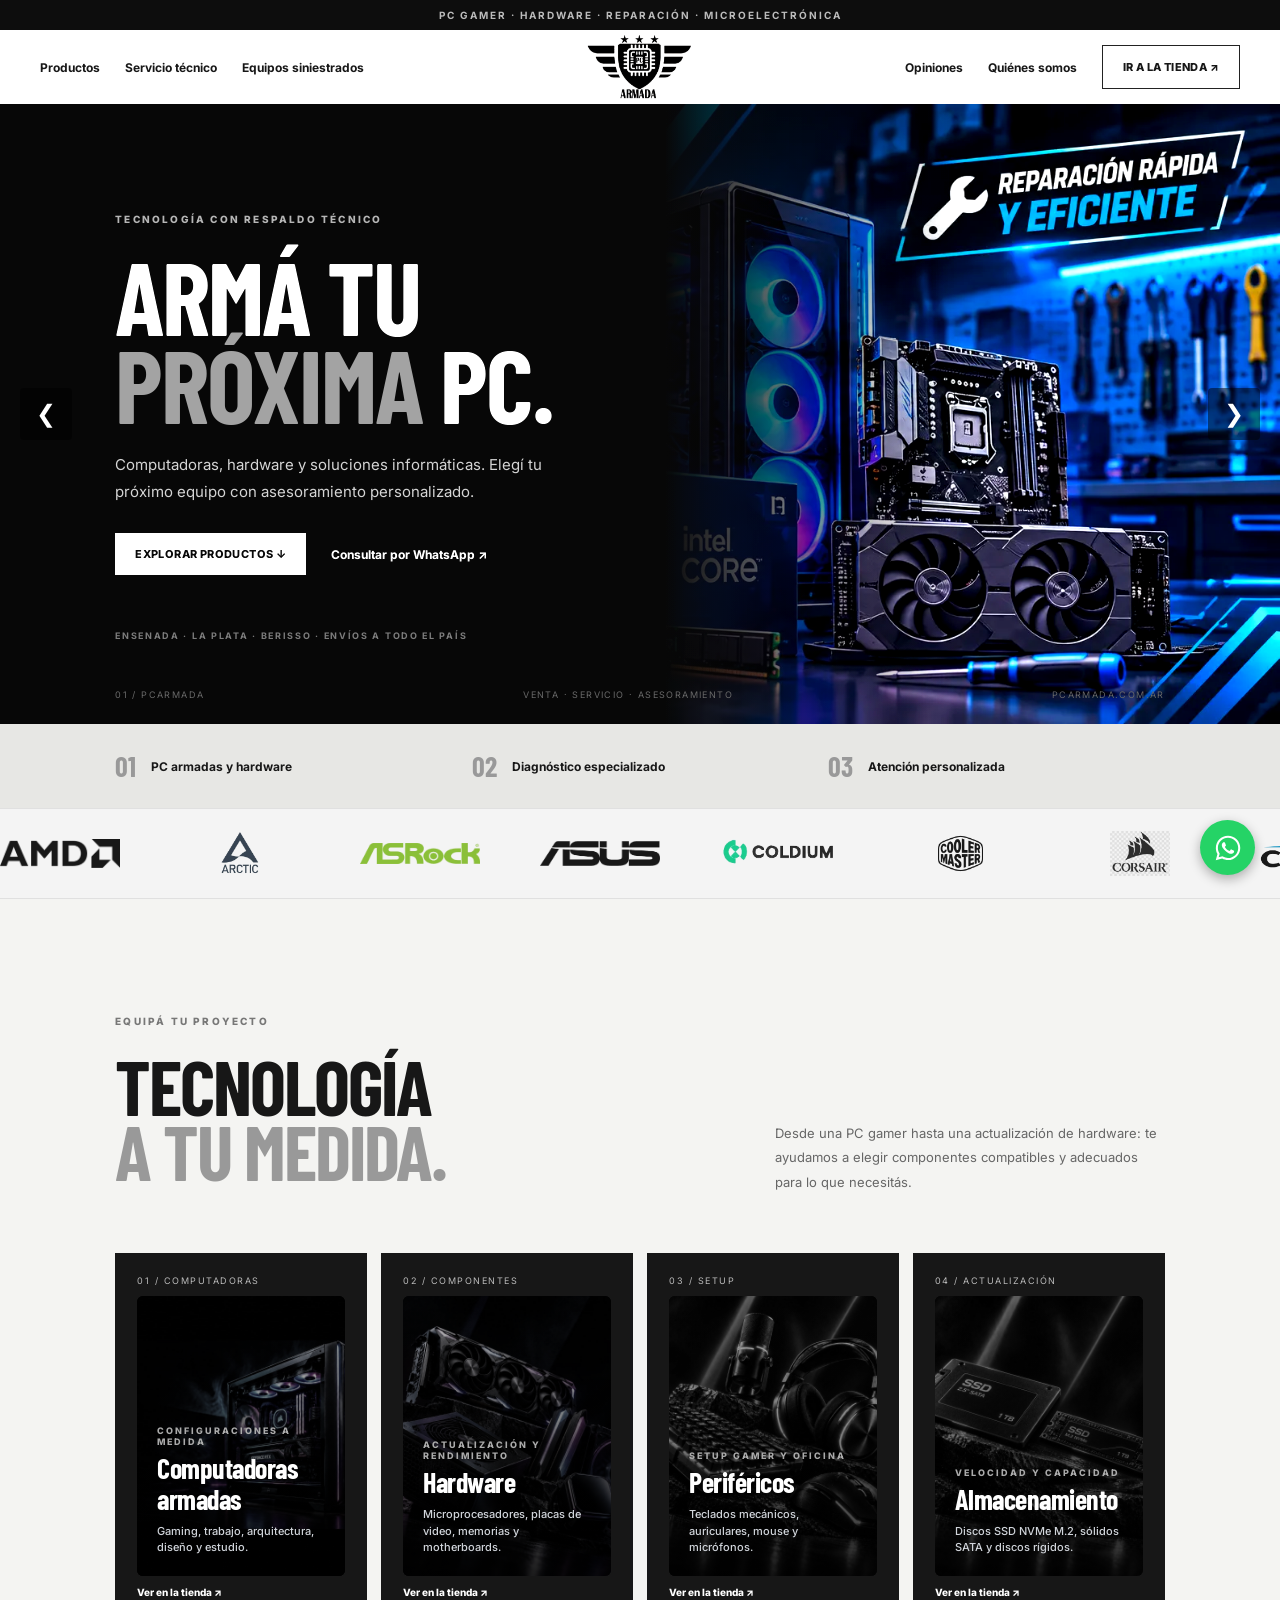
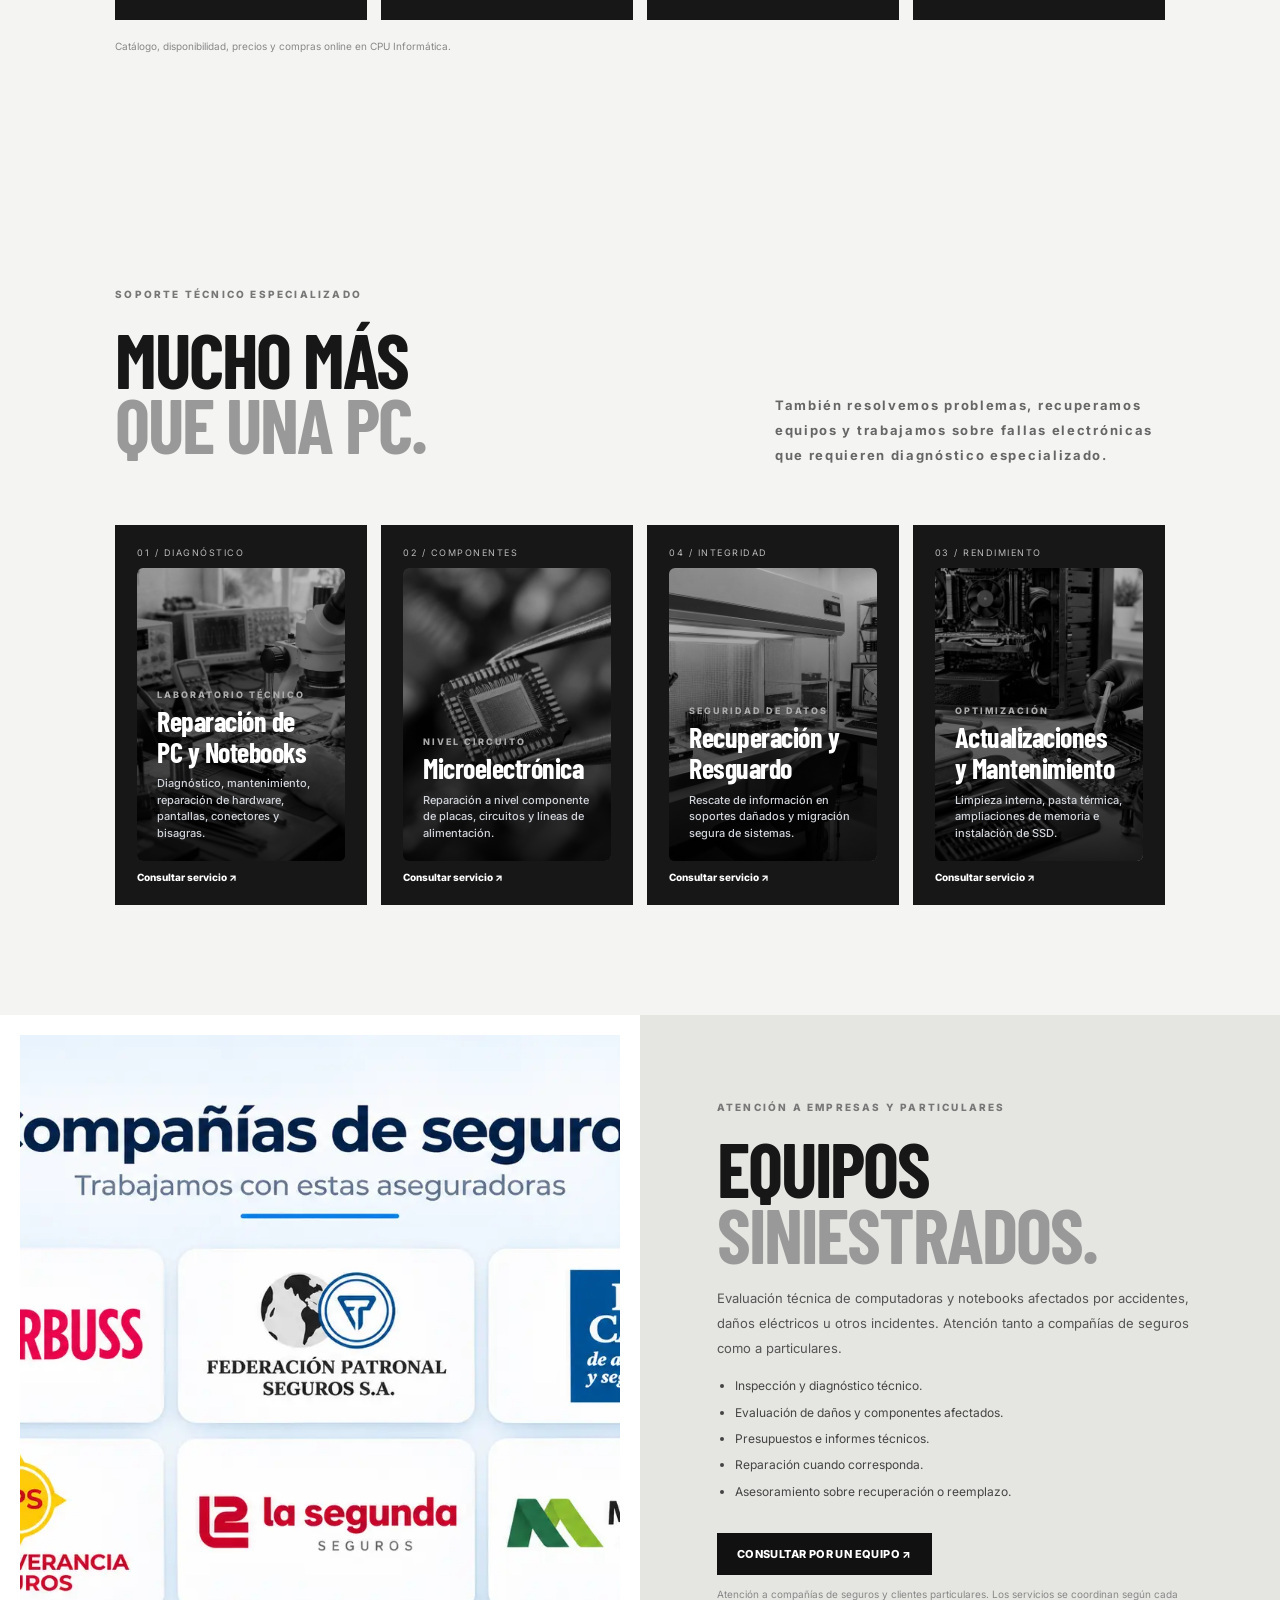
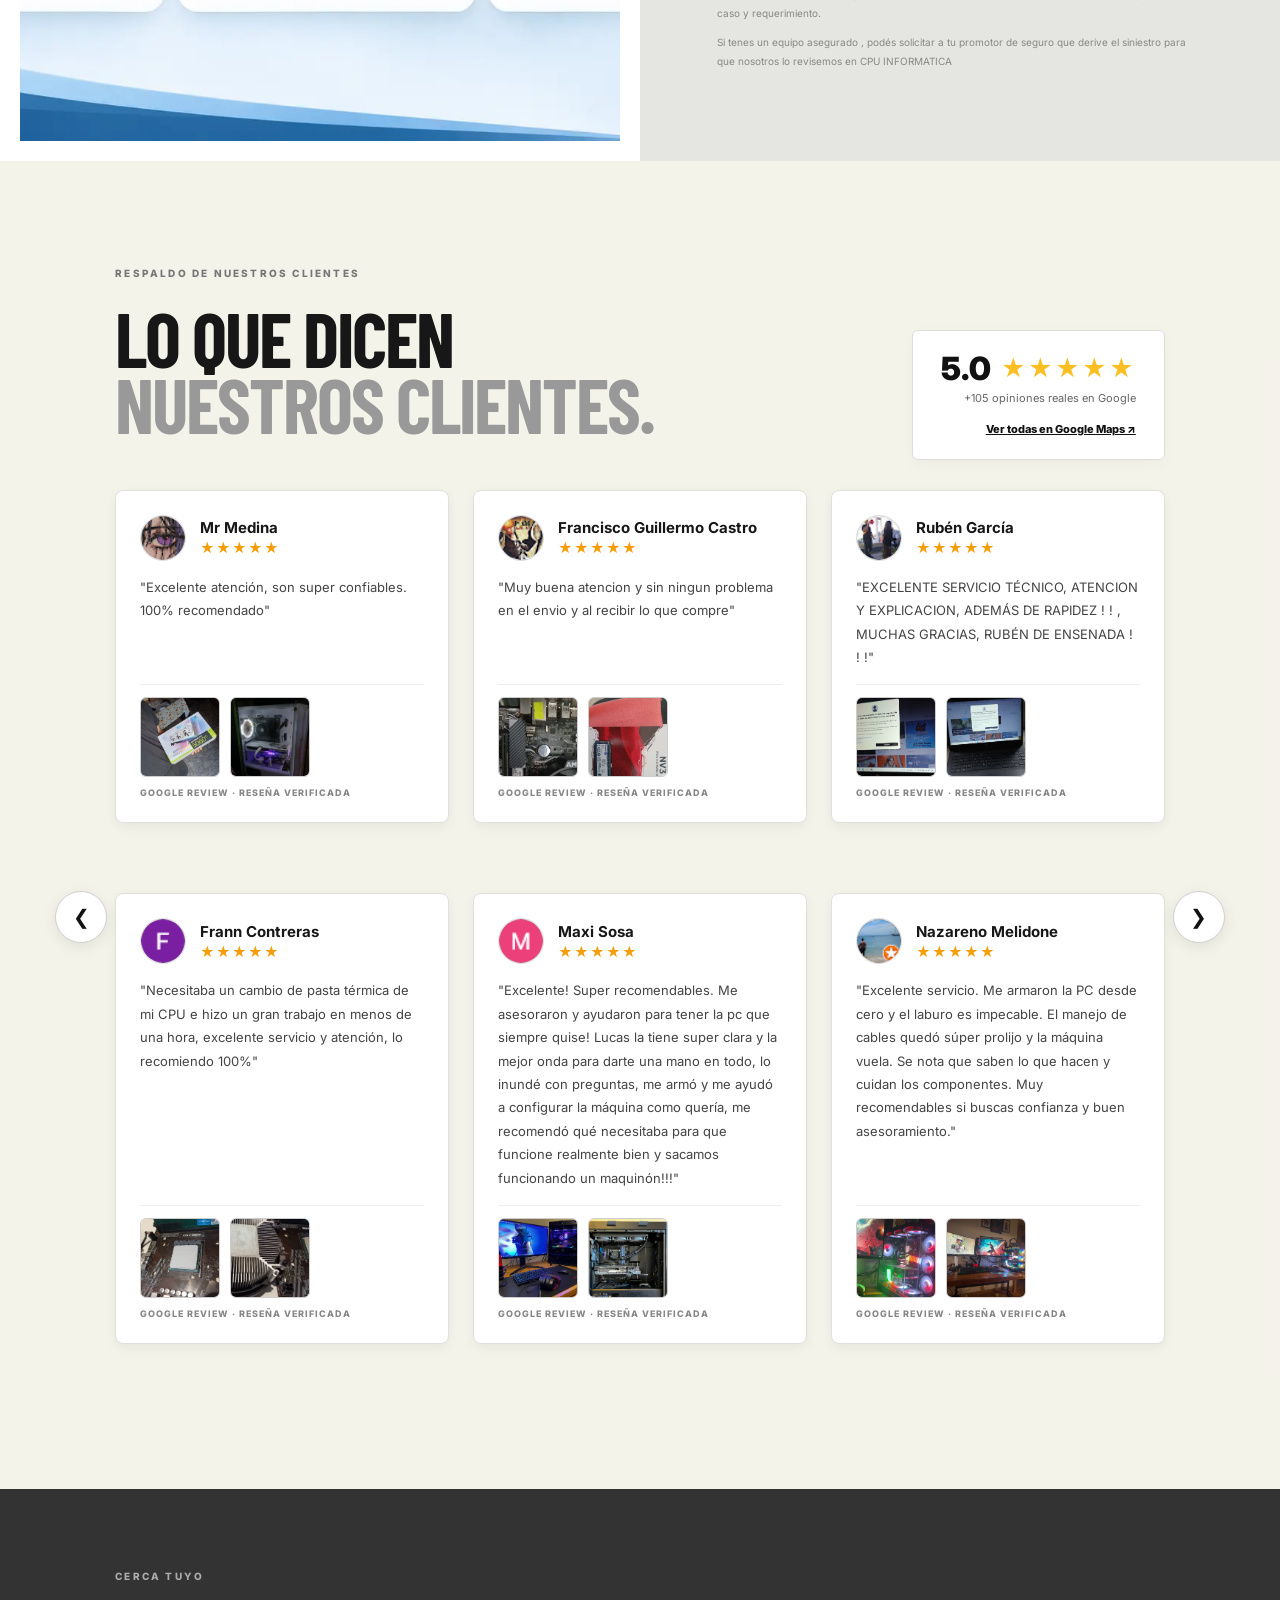
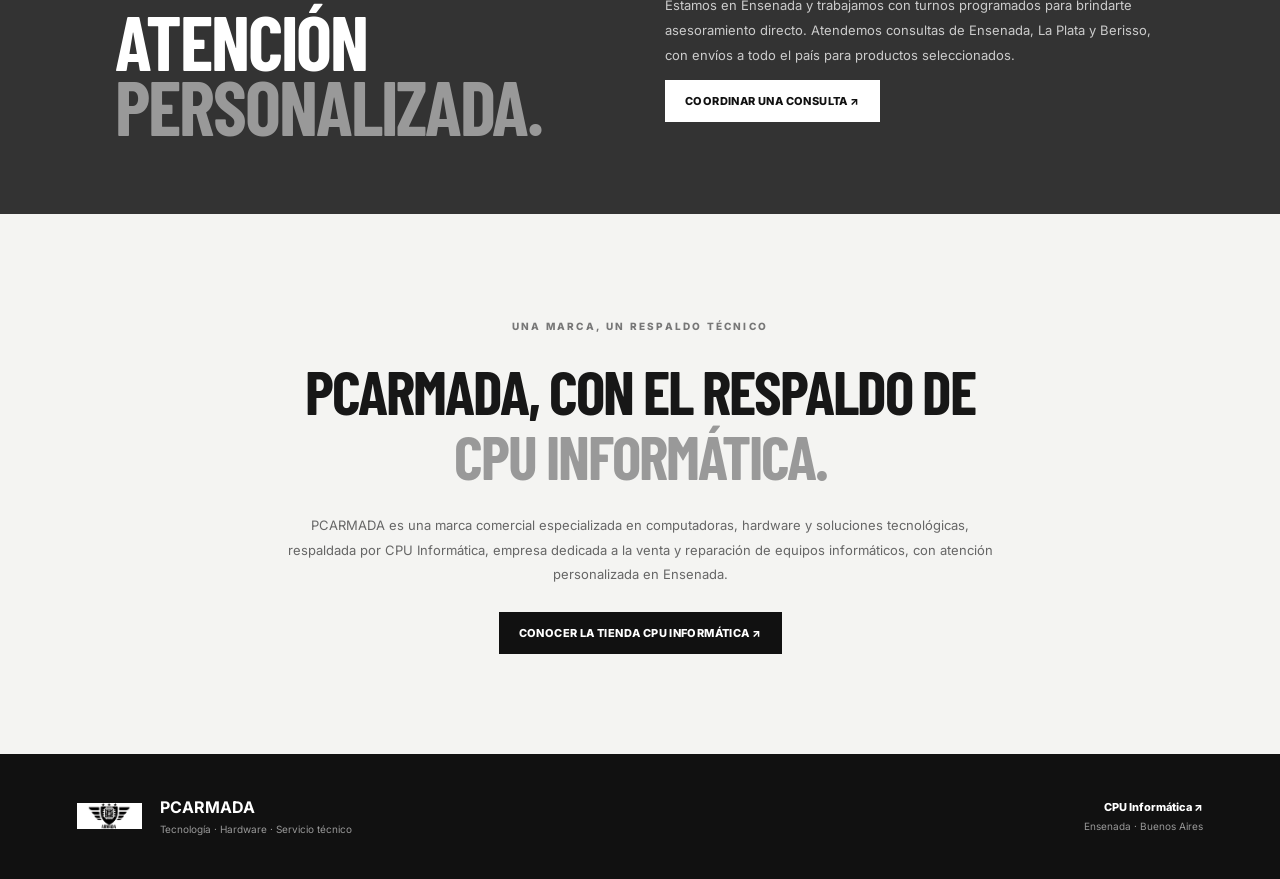
==== index.html @ 0fe3185e "Add files via upload" ====
<!doctype html>
<html lang="es-AR">
<head>
  <meta charset="utf-8">
  <meta name="viewport" content="width=device-width,initial-scale=1">
  <meta name="description" content="PCARMADA: PC gamer, computadoras armadas, hardware, reparación de PC y notebooks, microelectrónica y servicio técnico para equipos siniestrados. Atención personalizada en Ensenada, La Plata y Berisso.">
  <meta name="theme-color" content="#101010">
  <link rel="icon" type="image/png" href="assets/favicon.png">
  <title>PCARMADA | PC Gamer, Hardware y Servicio Técnico</title>
  <link rel="preconnect" href="https://fonts.googleapis.com">
  <link rel="preconnect" href="https://fonts.gstatic.com" crossorigin>
  <link href="https://fonts.googleapis.com/css2?family=Barlow+Condensed:wght@600;700;800;900&family=Inter:wght@400;500;600;700;800&display=swap" rel="stylesheet">
  <link rel="stylesheet" href="styles.css">
</head>
<body>
  <div class="topline">PC GAMER · HARDWARE · REPARACIÓN · MICROELECTRÓNICA</div>

<header class="header">
  <nav class="nav">
    <a href="#productos">Productos</a>
    <a href="#servicios">Servicio técnico</a>
    <a href="#seguros">Equipos siniestrados</a>
  </nav>

  <a class="brand" href="#inicio">
    <img src="assets/logo-pcarmada.jpg" alt="Logotipo PCARMADA">
  </a>

  <div class="header-right">
    <nav class="nav">
      <a href="#opiniones">Opiniones</a>
      <a href="#quienes-somos">Quiénes somos</a>
    </nav>
    <a class="button button-outline" href="https://www.cpuinformatica.com.ar" target="_blank" rel="noopener">Ir a la tienda ↗</a>
  </div>

  <button class="menu-toggle" aria-label="Abrir menú" aria-expanded="false">≡</button>
</header>



  <main id="inicio">
    <section class="hero">
    <!-- SLIDE 1: TU BANNER ACTUAL CON TEXTO Y BOTONES -->
    <div class="hero-slide slide-1 active">
      <div class="hero-copy">
        <span class="eyebrow">TECNOLOGÍA CON RESPALDO TÉCNICO</span>
        <h1>ARMÁ TU<br><em>PRÓXIMA</em> PC.</h1>
        <p class="hero-lead">Computadoras, hardware y soluciones informáticas. Elegí tu próximo equipo con asesoramiento personalizado.</p>
        <div class="button-row">
          <a class="button button-white" href="#productos">Explorar productos ↓</a>
          <a class="text-link" href="https://wa.me/542213648952" target="_blank" rel="noopener">Consultar por WhatsApp ↗</a>
        </div>
        <div class="hero-note">ENSENADA · LA PLATA · BERISSO · ENVÍOS A TODO EL PAÍS</div>
      </div>
      <div class="hero-bottom">
        <span>01 / PCARMADA</span>
        <span>VENTA · SERVICIO · ASESORAMIENTO</span>
        <span>PCARMADA.COM.AR</span>
      </div>
    </div>

    <!-- SLIDE 2 -->
    <div class="hero-slide slide-2"></div>

    <!-- SLIDE 3: NUEVO BANNER -->
    <div class="hero-slide slide-3"></div>

    <!-- FLECHAS DE NAVEGACIÓN MANUAL -->
    <button class="hero-arrow hero-prev" aria-label="Banner anterior">&#10094;</button>
    <button class="hero-arrow hero-next" aria-label="Banner siguiente">&#10095;</button>
  </section>
    

    <section class="trust-strip">
      <div><b>01</b><span>PC armadas y hardware</span></div><div><b>02</b><span>Diagnóstico especializado</span></div><div><b>03</b><span>Atención personalizada</span></div>
    </section>




<!-- CARRUSEL INFINITO DE MARCAS -->
<div class="brands-marquee">
  <div class="brands-track">
    
    <!-- PRIMERA TANDA DE MARCAS -->
    <div class="brand-item"><img src="assets/marcas/amd.webp" alt="Procesadores y componentes AMD" title="AMD" loading="lazy" class="brand-logo"></div>
    <div class="brand-item"><img src="assets/marcas/arctic.webp" alt="Refrigeración y coolers Arctic" title="Arctic" loading="lazy" class="brand-logo"></div>
    <div class="brand-item"><img src="assets/marcas/asrock.webp" alt="Placas madre ASRock" title="ASRock" loading="lazy" class="brand-logo"></div>
    <div class="brand-item"><img src="assets/marcas/asus.webp" alt="Hardware y placas madre ASUS" title="ASUS" loading="lazy" class="brand-logo"></div>
    <div class="brand-item"><img src="assets/marcas/coldium.webp" alt="Soluciones térmicas Coldium" title="Coldium" loading="lazy" class="brand-logo"></div>
    <div class="brand-item"><img src="assets/marcas/cooler-master.webp" alt="Gabinetes y refrigeración Cooler Master" title="Cooler Master" loading="lazy" class="brand-logo"></div>
    <div class="brand-item"><img src="assets/marcas/corsair.webp" alt="Memorias RAM y fuentes Corsair" title="Corsair" loading="lazy" class="brand-logo"></div>
    <div class="brand-item"><img src="assets/marcas/crucial.webp" alt="Almacenamiento SSD y RAM Crucial" title="Crucial" loading="lazy" class="brand-logo"></div>
    <div class="brand-item"><img src="assets/marcas/gelid.webp" alt="Pasta térmica y refrigeración Gelid" title="Gelid" loading="lazy" class="brand-logo"></div>
    <div class="brand-item"><img src="assets/marcas/genius.webp" alt="Periféricos y accesorios Genius" title="Genius" loading="lazy" class="brand-logo"></div>
    <div class="brand-item"><img src="assets/marcas/gigabyte.webp" alt="Placas de video y motherboards Gigabyte" title="Gigabyte" loading="lazy" class="brand-logo"></div>
    <div class="brand-item"><img src="assets/marcas/hp.webp" alt="Computadoras y componentes HP" title="HP" loading="lazy" class="brand-logo"></div>
    <div class="brand-item"><img src="assets/marcas/intel.webp" alt="Procesadores Intel Core" title="Intel" loading="lazy" class="brand-logo"></div>
    <div class="brand-item"><img src="assets/marcas/jbl.webp" alt="Audio y parlantes JBL" title="JBL" loading="lazy" class="brand-logo"></div>
    <div class="brand-item"><img src="assets/marcas/kingston.webp" alt="Memorias RAM y SSD Kingston" title="Kingston" loading="lazy" class="brand-logo"></div>
    <div class="brand-item"><img src="assets/marcas/lenovo.webp" alt="Notebooks y equipos Lenovo" title="Lenovo" loading="lazy" class="brand-logo"></div>
    <div class="brand-item"><img src="assets/marcas/lg.webp" alt="Monitores y pantallas LG" title="LG" loading="lazy" class="brand-logo"></div>
    <div class="brand-item"><img src="assets/marcas/logitech.webp" alt="Periféricos gamer y oficina Logitech" title="Logitech" loading="lazy" class="brand-logo"></div>
    <div class="brand-item"><img src="assets/marcas/msi.webp" alt="Componentes de alto rendimiento MSI" title="MSI" loading="lazy" class="brand-logo"></div>
    <div class="brand-item"><img src="assets/marcas/natec.webp" alt="Accesorios y periféricos Natec" title="Natec" loading="lazy" class="brand-logo"></div>
    <div class="brand-item"><img src="assets/marcas/nvidia.webp" alt="Placas de video NVIDIA GeForce" title="NVIDIA" loading="lazy" class="brand-logo"></div>
    <div class="brand-item"><img src="assets/marcas/raptor-official.webp" alt="Hardware y periféricos Raptor" title="Raptor" loading="lazy" class="brand-logo"></div>
    <div class="brand-item"><img src="assets/marcas/samsung.webp" alt="Monitores y discos SSD Samsung" title="Samsung" loading="lazy" class="brand-logo"></div>
    <div class="brand-item"><img src="assets/marcas/sentey.webp" alt="Gabinetes y fuentes Sentey" title="Sentey" loading="lazy" class="brand-logo"></div>
    <div class="brand-item"><img src="assets/marcas/thermal-grizzly.webp" alt="Metal líquido y pasta térmica Thermal Grizzly" title="Thermal Grizzly" loading="lazy" class="brand-logo"></div>
    <div class="brand-item"><img src="assets/marcas/viewsonic.webp" alt="Monitores ViewSonic" title="ViewSonic" loading="lazy" class="brand-logo"></div>
    <div class="brand-item"><img src="assets/marcas/xpg.webp" alt="Memorias y SSD XPG ADATA" title="XPG" loading="lazy" class="brand-logo"></div>
    <div class="brand-item"><img src="assets/marcas/xtech.webp" alt="Accesorios informáticos Xtech" title="Xtech" loading="lazy" class="brand-logo"></div>

    <!-- SEGUNDA TANDA (DUPLICADA PARA BUCLE INFINITO CONTINUO) -->
    <div class="brand-item"><img src="assets/marcas/amd.webp" alt="Procesadores y componentes AMD" title="AMD" loading="lazy" class="brand-logo"></div>
    <div class="brand-item"><img src="assets/marcas/arctic.webp" alt="Refrigeración y coolers Arctic" title="Arctic" loading="lazy" class="brand-logo"></div>
    <div class="brand-item"><img src="assets/marcas/asrock.webp" alt="Placas madre ASRock" title="ASRock" loading="lazy" class="brand-logo"></div>
    <div class="brand-item"><img src="assets/marcas/asus.webp" alt="Hardware y placas madre ASUS" title="ASUS" loading="lazy" class="brand-logo"></div>
    <div class="brand-item"><img src="assets/marcas/coldium.webp" alt="Soluciones térmicas Coldium" title="Coldium" loading="lazy" class="brand-logo"></div>
    <div class="brand-item"><img src="assets/marcas/cooler-master.webp" alt="Gabinetes y refrigeración Cooler Master" title="Cooler Master" loading="lazy" class="brand-logo"></div>
    <div class="brand-item"><img src="assets/marcas/corsair.webp" alt="Memorias RAM y fuentes Corsair" title="Corsair" loading="lazy" class="brand-logo"></div>
    <div class="brand-item"><img src="assets/marcas/crucial.webp" alt="Almacenamiento SSD y RAM Crucial" title="Crucial" loading="lazy" class="brand-logo"></div>
    <div class="brand-item"><img src="assets/marcas/gelid.webp" alt="Pasta térmica y refrigeración Gelid" title="Gelid" loading="lazy" class="brand-logo"></div>
    <div class="brand-item"><img src="assets/marcas/genius.webp" alt="Periféricos y accesorios Genius" title="Genius" loading="lazy" class="brand-logo"></div>
    <div class="brand-item"><img src="assets/marcas/gigabyte.webp" alt="Placas de video y motherboards Gigabyte" title="Gigabyte" loading="lazy" class="brand-logo"></div>
    <div class="brand-item"><img src="assets/marcas/hp.webp" alt="Computadoras y componentes HP" title="HP" loading="lazy" class="brand-logo"></div>
    <div class="brand-item"><img src="assets/marcas/intel.webp" alt="Procesadores Intel Core" title="Intel" loading="lazy" class="brand-logo"></div>
    <div class="brand-item"><img src="assets/marcas/jbl.webp" alt="Audio y parlantes JBL" title="JBL" loading="lazy" class="brand-logo"></div>
    <div class="brand-item"><img src="assets/marcas/kingston.webp" alt="Memorias RAM y SSD Kingston" title="Kingston" loading="lazy" class="brand-logo"></div>
    <div class="brand-item"><img src="assets/marcas/lenovo.webp" alt="Notebooks y equipos Lenovo" title="Lenovo" loading="lazy" class="brand-logo"></div>
    <div class="brand-item"><img src="assets/marcas/lg.webp" alt="Monitores y pantallas LG" title="LG" loading="lazy" class="brand-logo"></div>
    <div class="brand-item"><img src="assets/marcas/logitech.webp" alt="Periféricos gamer y oficina Logitech" title="Logitech" loading="lazy" class="brand-logo"></div>
    <div class="brand-item"><img src="assets/marcas/msi.webp" alt="Componentes de alto rendimiento MSI" title="MSI" loading="lazy" class="brand-logo"></div>
    <div class="brand-item"><img src="assets/marcas/natec.webp" alt="Accesorios y periféricos Natec" title="Natec" loading="lazy" class="brand-logo"></div>
    <div class="brand-item"><img src="assets/marcas/nvidia.webp" alt="Placas de video NVIDIA GeForce" title="NVIDIA" loading="lazy" class="brand-logo"></div>
    <div class="brand-item"><img src="assets/marcas/raptor-official.webp" alt="Hardware y periféricos Raptor" title="Raptor" loading="lazy" class="brand-logo"></div>
    <div class="brand-item"><img src="assets/marcas/samsung.webp" alt="Monitores y discos SSD Samsung" title="Samsung" loading="lazy" class="brand-logo"></div>
    <div class="brand-item"><img src="assets/marcas/sentey.webp" alt="Gabinetes y fuentes Sentey" title="Sentey" loading="lazy" class="brand-logo"></div>
    <div class="brand-item"><img src="assets/marcas/thermal-grizzly.webp" alt="Metal líquido y pasta térmica Thermal Grizzly" title="Thermal Grizzly" loading="lazy" class="brand-logo"></div>
    <div class="brand-item"><img src="assets/marcas/viewsonic.webp" alt="Monitores ViewSonic" title="ViewSonic" loading="lazy" class="brand-logo"></div>
    <div class="brand-item"><img src="assets/marcas/xpg.webp" alt="Memorias y SSD XPG ADATA" title="XPG" loading="lazy" class="brand-logo"></div>
    <div class="brand-item"><img src="assets/marcas/xtech.webp" alt="Accesorios informáticos Xtech" title="Xtech" loading="lazy" class="brand-logo"></div>

  </div>
</div>










    <section class="section" id="productos">
      <div class="section-heading"><div><span class="eyebrow">EQUIPÁ TU PROYECTO</span><h2>TECNOLOGÍA<br><em>A TU MEDIDA.</em></h2></div><p>Desde una PC gamer hasta una actualización de hardware: te ayudamos a elegir componentes compatibles y adecuados para lo que necesitás.</p></div>
      <div class="product-grid">
        

        <a class="product-card pc-card-img" href="https://www.cpuinformatica.com.ar/" target="_blank" rel="noopener">
  <span class="card-index">01 / COMPUTADORAS</span>
  
  <div class="card-img-container">
    <!-- Imagen de fondo limpia -->
    <img src="assets/imagenes/pcarmadas.webp" alt="Computadoras armadas para gaming y trabajo" class="product-real-img">
    
    <!-- Capa oscura semitransparente para que el texto se lea perfecto -->
    <div class="card-img-overlay"></div>

    <!-- Contenido de texto superpuesto con jerarquía SEO -->
    <div class="card-text-overlay">
      <span class="overlay-eyebrow">CONFIGURACIONES A MEDIDA</span>
      <h3>Computadoras armadas</h3>
      <p>Gaming, trabajo, arquitectura, diseño y estudio.</p>
    </div>
  </div>

  <span class="card-link">Ver en la tienda ↗</span>
</a>


<a class="product-card hardware-card-img" href="https://www.cpuinformatica.com.ar/" target="_blank" rel="noopener">
  <span class="card-index">02 / COMPONENTES</span>
  
  <div class="card-img-container">
    <!-- Reemplazá 'hardware.webp' por el nombre exacto del archivo que guardaste -->
    <img src="assets/imagenes/hardware.webp" alt="Componentes de hardware para PC" class="product-real-img">
    
    <!-- Capa oscura semitransparente -->
    <div class="card-img-overlay"></div>

    <!-- Contenido de texto superpuesto -->
    <div class="card-text-overlay">
      <span class="overlay-eyebrow">ACTUALIZACIÓN Y RENDIMIENTO</span>
      <h3>Hardware</h3>
      <p>Microprocesadores, placas de video, memorias y motherboards.</p>
    </div>
  </div>

  <span class="card-link">Ver en la tienda ↗</span>
</a>
<a class="product-card peripherals-card-img" href="https://www.cpuinformatica.com.ar/" target="_blank" rel="noopener">
  <span class="card-index">03 / SETUP</span>
  
  <div class="card-img-container">
    <!-- Imagen de periféricos -->
    <img src="assets/imagenes/perifericos.webp" alt="Periféricos gamer y de oficina" class="product-real-img">
    
    <!-- Capa oscura semitransparente -->
    <div class="card-img-overlay"></div>

    <!-- Contenido de texto superpuesto -->
    <div class="card-text-overlay">
      <span class="overlay-eyebrow">SETUP GAMER Y OFICINA</span>
      <h3>Periféricos</h3>
      <p>Teclados mecánicos, auriculares, mouse y micrófonos.</p>
    </div>
  </div>

  <span class="card-link">Ver en la tienda ↗</span>
</a>

<a class="product-card storage-card-img" href="https://www.cpuinformatica.com.ar/" target="_blank" rel="noopener">
  <span class="card-index">04 / ACTUALIZACIÓN</span>
  
  <div class="card-img-container">
    <!-- Imagen de almacenamiento / SSD -->
    <img src="assets/imagenes/almacenamiento.webp" alt="Discos SSD y almacenamiento para PC" class="product-real-img">
    
    <!-- Capa oscura semitransparente -->
    <div class="card-img-overlay"></div>

    <!-- Contenido de texto superpuesto -->
    <div class="card-text-overlay">
      <span class="overlay-eyebrow">VELOCIDAD Y CAPACIDAD</span>
      <h3>Almacenamiento</h3>
      <p>Discos SSD NVMe M.2, sólidos SATA y discos rígidos.</p>
    </div>
  </div>

  <span class="card-link">Ver en la tienda ↗</span>
</a>
</div>
      <p class="small-note">Catálogo, disponibilidad, precios y compras online en CPU Informática.</p>
    </section>






<section class="section" id="soporte">
  <div class="section-heading">
    <div>
      <span class="eyebrow">SOPORTE TÉCNICO ESPECIALIZADO</span>
      <h2>MUCHO MÁS<br><em>QUE UNA PC.</em></h2>
    </div>
    <div class="hero-note">
      <p>También resolvemos problemas, recuperamos equipos y trabajamos sobre fallas electrónicas que requieren diagnóstico especializado.</p>
    </div>
  </div>

  <div class="product-grid">
    <!-- Tarjeta 1: Laboratorio / Reparación -->
    <a class="product-card service-card-img" href="https://www.cpuinformatica.com.ar/" target="_blank" rel="noopener">
      <span class="card-index">01 / DIAGNÓSTICO</span>
      <div class="card-img-container">
        <img src="assets/imagenes/laboratorio.webp" alt="Laboratorio de reparación de PC y notebooks" class="product-real-img">
        <div class="card-img-overlay"></div>
        <div class="card-text-overlay">
          <span class="overlay-eyebrow">LABORATORIO TÉCNICO</span>
          <h3>Reparación de PC y Notebooks</h3>
          <p>Diagnóstico, mantenimiento, reparación de hardware, pantallas, conectores y bisagras.</p>
        </div>
      </div>
      <span class="card-link">Consultar servicio ↗</span>
    </a>

<!-- Tarjeta 2: Microelectrónica -->
    <a class="product-card service-card-img" href="https://www.cpuinformatica.com.ar/" target="_blank" rel="noopener">
      <span class="card-index">02 / COMPONENTES</span>
      <div class="card-img-container">
        <img src="assets/imagenes/microelectronica.webp" alt="Microelectrónica y reparación a nivel componente" class="product-real-img">
        <div class="card-img-overlay"></div>
        <div class="card-text-overlay">
          <span class="overlay-eyebrow">NIVEL CIRCUITO</span>
          <h3>Microelectrónica</h3>
          <p>Reparación a nivel componente de placas, circuitos y líneas de alimentación.</p>
        </div>
      </div>
      <span class="card-link">Consultar servicio ↗</span>
    </a>

    <!-- Tarjeta 3: Recuperación y Resguardo -->
    <a class="product-card service-card-img" href="https://www.cpuinformatica.com.ar/" target="_blank" rel="noopener">
      <span class="card-index">04 / INTEGRIDAD</span>
      <div class="card-img-container">
        <img src="assets/imagenes/recuperacion.webp" alt="Recuperación de datos y resguardo de información" class="product-real-img">
        <div class="card-img-overlay"></div>
        <div class="card-text-overlay">
          <span class="overlay-eyebrow">SEGURIDAD DE DATOS</span>
          <h3>Recuperación y Resguardo</h3>
          <p>Rescate de información en soportes dañados y migración segura de sistemas.</p>
        </div>
      </div>
      <span class="card-link">Consultar servicio ↗</span>
    </a>

<!-- Tarjeta 4: Actualizaciones y Mantenimiento -->
    <a class="product-card service-card-img" href="https://www.cpuinformatica.com.ar/" target="_blank" rel="noopener">
      <span class="card-index">03 / RENDIMIENTO</span>
      <div class="card-img-container">
        <img src="assets/imagenes/mantenimiento.webp" alt="Mantenimiento preventivo y optimización de PC" class="product-real-img">
        <div class="card-img-overlay"></div>
        <div class="card-text-overlay">
          <span class="overlay-eyebrow">OPTIMIZACIÓN</span>
          <h3>Actualizaciones y Mantenimiento</h3>
          <p>Limpieza interna, pasta térmica, ampliaciones de memoria e instalación de SSD.</p>
        </div>
      </div>
      <span class="card-link">Consultar servicio ↗</span>
    </a>

  </section>





<section class="claims-section" id="seguros">
  <!-- Nueva imagen de compañías -->
  

<div class="claims-visual">
  <img src="assets/compañias/compañias.webp" alt="Compañías de seguros" class="claims-real-img">
</div>

  <div class="claims-copy">
    <span class="eyebrow">ATENCIÓN A EMPRESAS Y PARTICULARES</span>
    <h2>EQUIPOS <em>SINIESTRADOS.</em></h2>
    <p>Evaluación técnica de computadoras y notebooks afectados por accidentes, daños eléctricos u otros incidentes. Atención tanto a compañías de seguros como a particulares.</p>
    <ul>
      <li>Inspección y diagnóstico técnico.</li>
      <li>Evaluación de daños y componentes afectados.</li>
      <li>Presupuestos e informes técnicos.</li>
      <li>Reparación cuando corresponda.</li>
      <li>Asesoramiento sobre recuperación o reemplazo.</li>
    </ul>
    <div class="button-row">
      <a class="button button-dark" href="https://wa.me/542213648957?text=Hola%2C%20quiero%20consultar%20por%20un%20equipo%20siniestrado." target="_blank" rel="noopener">CONSULTAR POR UN EQUIPO ↗</a>
    </div>
    <p class="fine-print">Atención a compañías de seguros y clientes particulares. Los servicios se coordinan según cada caso y requerimiento.</p>
        <p class="fine-print">Si tenes un equipo asegurado , podés solicitar a tu promotor de seguro que derive el siniestro para que nosotros lo revisemos en CPU INFORMATICA</p>

  </div>
</section>





  


<!-- SECCIÓN RESEÑAS GOOGLE CON FLECHAS LATERALES -->
<section class="reviews-section" id="resenas">
  <div class="reviews-header">
    <div>
      <span class="eyebrow">RESPALDO DE NUESTROS CLIENTES</span>
      <h2>LO QUE DICEN<br><em>NUESTROS CLIENTES.</em></h2>
    </div>
    
    <div class="google-badge">
      <div class="google-score-container">
        <span class="google-score">5.0</span>
        <span class="google-stars">★★★★★</span>
      </div>
      <div class="google-count">+105 opiniones reales en Google</div>
      <a href="https://maps.google.com" target="_blank" rel="noopener" class="google-link">Ver todas en Google Maps ↗</a>
    </div>

  <!-- Contenedor general con flechas a los costados -->
  <div class="reviews-container-wrapper">
    <!-- Flecha Izquierda -->
    <button class="review-arrow arrow-left" onclick="cambiarPagina(-1)" aria-label="Anterior">❮</button>

    <!-- PÁGINA 1 (Tus 6 reseñas actuales) -->
    <div class="reviews-page" id="pagina-1" style="width: 100%;">
      <div class="reviews-grid">

        <!-- 1. Mr Medina -->
        <article class="review-card">
          <div class="review-top">
            <img src="assets/reseñas/medina-perfil.png" alt="Mr Medina" class="review-avatar">
            <div>
              <h3>Mr Medina</h3>
              <span class="review-stars">★★★★★</span>
            </div>
          </div>
          <p class="review-text">"Excelente atención, son super confiables. 100% recomendado"</p>
          <div class="review-photos">
            <img src="assets/reseñas/medina1.png" alt="Foto adjunta por Mr Medina">
            <img src="assets/reseñas/medina2.png" alt="Foto adjunta por Mr Medina">
          </div>
          <span class="review-tag">Google Review · Reseña Verificada</span>
        </article>

        <!-- 2. Francisco Guillermo Castro -->
        <article class="review-card">
          <div class="review-top">
            <img src="assets/reseñas/francisco-perfil.png" alt="Francisco Guillermo Castro" class="review-avatar">
            <div>
              <h3>Francisco Guillermo Castro</h3>
              <span class="review-stars">★★★★★</span>
            </div>
          </div>
          <p class="review-text">"Muy buena atencion y sin ningun problema en el envio y al recibir lo que compre"</p>
          <div class="review-photos">
            <img src="assets/reseñas/francisco1.png" alt="Foto adjunta por Francisco Castro">
            <img src="assets/reseñas/francisco2.png" alt="Foto adjunta por Francisco Castro">
          </div>
          <span class="review-tag">Google Review · Reseña Verificada</span>
        </article>

        <!-- 3. Rubén García -->
        <article class="review-card">
          <div class="review-top">
            <img src="assets/reseñas/ruben-perfil.png" alt="Rubén García" class="review-avatar">
            <div>
              <h3>Rubén García</h3>
              <span class="review-stars">★★★★★</span>
            </div>
          </div>
          <p class="review-text">"EXCELENTE SERVICIO TÉCNICO, ATENCION Y EXPLICACION, ADEMÁS DE RAPIDEZ ! ! , MUCHAS GRACIAS, RUBÉN DE ENSENADA ! ! !"</p>
          <div class="review-photos">
            <img src="assets/reseñas/ruben1.png" alt="Foto adjunta por Rubén García">
            <img src="assets/reseñas/ruben2.png" alt="Foto adjunta por Rubén García">
          </div>
          <span class="review-tag">Google Review · Reseña Verificada</span>
        </article>

        <!-- 4. Frann Contreras -->
        <article class="review-card">
          <div class="review-top">
            <img src="assets/reseñas/fran-perfil.png" alt="Frann Contreras" class="review-avatar">
            <div>
              <h3>Frann Contreras</h3>
              <span class="review-stars">★★★★★</span>
            </div>
          </div>
          <p class="review-text">"Necesitaba un cambio de pasta térmica de mi CPU e hizo un gran trabajo en menos de una hora, excelente servicio y atención, lo recomiendo 100%"</p>
          <div class="review-photos">
            <img src="assets/reseñas/fran1.png" alt="Foto adjunta por Frann Contreras">
            <img src="assets/reseñas/fran2.png" alt="Foto adjunta por Frann Contreras">
          </div>
          <span class="review-tag">Google Review · Reseña Verificada</span>
        </article>

        <!-- 5. Maxi Sosa -->
        <article class="review-card">
          <div class="review-top">
            <img src="assets/reseñas/maxi-perfil.png" alt="Maxi Sosa" class="review-avatar">
            <div>
              <h3>Maxi Sosa</h3>
              <span class="review-stars">★★★★★</span>
            </div>
          </div>
          <p class="review-text">"Excelente! Super recomendables. Me asesoraron y ayudaron para tener la pc que siempre quise! Lucas la tiene super clara y la mejor onda para darte una mano en todo, lo inundé con preguntas, me armó y me ayudó a configurar la máquina como quería, me recomendó qué necesitaba para que funcione realmente bien y sacamos funcionando un maquinón!!!"</p>
          <div class="review-photos">
            <img src="assets/reseñas/maxi1.png" alt="Foto adjunta por Maxi Sosa">
            <img src="assets/reseñas/maxi2.png" alt="Foto adjunta por Maxi Sosa">
          </div>
          <span class="review-tag">Google Review · Reseña Verificada</span>
        </article>

        <!-- 6. Nazareno Melidone -->
        <article class="review-card">
          <div class="review-top">
            <img src="assets/reseñas/nazareno-perfil.png" alt="Nazareno Melidone" class="review-avatar">
            <div>
              <h3>Nazareno Melidone</h3>
              <span class="review-stars">★★★★★</span>
            </div>
          </div>
          <p class="review-text">"Excelente servicio. Me armaron la PC desde cero y el laburo es impecable. El manejo de cables quedó súper prolijo y la máquina vuela. Se nota que saben lo que hacen y cuidan los componentes. Muy recomendables si buscas confianza y buen asesoramiento."</p>
          <div class="review-photos">
            <img src="assets/reseñas/nazareno1.png" alt="Foto adjunta por Nazareno Melidone">
            <img src="assets/reseñas/nazareno2.png" alt="Foto adjunta por Nazareno Melidone">
          </div>
          <span class="review-tag">Google Review · Reseña Verificada</span>
        </article>

      </div>
    </div>

  <!-- PÁGINA 2 (Espacio listo para las reseñas de la 7 a la 12) -->
  <div class="reviews-page" id="pagina-2" style="display: none; width: 100%;">
    <div class="reviews-grid">
      
      <!-- Reseña 7: Juan -->
      <article class="review-card">
        <div class="review-top">
          <img src="assets/reseñas/juan-perfil.png" alt="Juan" class="review-avatar">
          <div>
            <h3>Juan</h3>
            <span class="review-stars">★★★★★</span>
          </div>
        </div>
        <p class="review-text">"Excelente atención , buenos precios , con garantia , servicio detallado , no lo cambio por nada"</p>
        <div class="review-photos">
          <img src="assets/reseñas/juan1.png" alt="Foto adjunta por Juan">
          <img src="assets/reseñas/juan2.png" alt="Foto adjunta por Juan">
        </div>
        <span class="review-tag">Google Review · Reseña Verificada</span>
      </article>
      <!-- Reseña 8: Naza G -->
        <article class="review-card">
          <div class="review-top">
            <img src="assets/reseñas/nazag-perfil.png" alt="Naza G" class="review-avatar">
            <div>
              <h3>Naza G</h3>
              <span class="review-stars">★★★★★</span>
            </div>
          </div>
          <p class="review-text">"Trabaja excelente, prolijo en los diversos servicios que ofrece. Todos los problemas que tenia en su momento referente a hardware/software los solucionó perfectamente. Pueden confiar tranquilamente en sus servicios tecnicos."</p>
          <div class="review-photos">
            <img src="assets/reseñas/nazag1.png" alt="Foto adjunta por Naza G">
          </div>
          <span class="review-tag">Google Review · Reseña Verificada</span>
        </article>

        <!-- Reseña 9: Raquel Caballero -->
        <article class="review-card">
          <div class="review-top">
            <img src="assets/reseñas/raquel-perfil.png" alt="Raquel Caballero" class="review-avatar">
            <div>
              <h3>Raquel Caballero</h3>
              <span class="review-stars">★★★★★</span>
            </div>
          </div>
          <p class="review-text">"Muy conforme agradezco la buena atención y el servicio exelente.tuve un inconeniente con mis archivos y lo pude recuperar gracias a CPU INFORMATICA"</p>
          <div class="review-photos">
            <img src="assets/reseñas/raquel1.png" alt="Foto adjunta por Raquel Caballero">
          </div>
          <span class="review-tag">Google Review · Reseña Verificada</span>
        </article>


        <!-- Reseña 10: Patricia Aguirre -->
        <article class="review-card">
          <div class="review-top">
            <img src="assets/reseñas/patricia-perfil.png" alt="Patricia Aguirre" class="review-avatar">
            <div>
              <h3>Patricia Aguirre</h3>
              <span class="review-stars">★★★★★</span>
            </div>
          </div>
          <p class="review-text">"Excelente trabajo realizado en tiempo y forma y muy buen precio, super recomendable"</p>
          <span class="review-tag">Google Review · Reseña Verificada</span>
        </article>


        <!-- Reseña 11: Emanuel David Colunga -->
        <article class="review-card">
          <div class="review-top">
            <img src="assets/reseñas/emanuel-perfil.png" alt="Emanuel David Colunga" class="review-avatar">
            <div>
              <h3>Emanuel David Colunga</h3>
              <span class="review-stars">★★★★★</span>
            </div>
          </div>
          <p class="review-text">"Muy recomendable. Me contacté por WhatsApp y no tardó nada en responder. El trato fue muy amable y supo resolver mi problema rápidamente. Lo voy a tener en cuenta para comprar hardware o accesorios."</p>
          <span class="review-tag">Google Review · Reseña Verificada</span>
        </article>


        <!-- Reseña 12: Eduardo Avendaño -->
        <article class="review-card">
          <div class="review-top">
            <img src="assets/reseñas/eduardo-perfil.png" alt="Eduardo Avendaño" class="review-avatar">
            <div>
              <h3>Eduardo Avendaño</h3>
              <span class="review-stars">★★★★★</span>
            </div>
          </div>
          <p class="review-text">"Impresionante el trabalho técnico me arreglo una notebook i3 que no encendía la tuve tirada mucho tiempo paso por las manos de varios y nadie encontró la solución, este técnico me la arreglo le cambió algunas partes y hoy funciona muy bien, sobre todo confianza desde ya que le llevo mis maquinas para reparar y limpiar"</p>
          <span class="review-tag">Google Review · Reseña Verificada</span>
        </article>

    </div>
  </div>


<!-- PÁGINA 3 (Espacio listo para las siguientes reseñas) -->
  <div class="reviews-page" id="pagina-3" style="display: none; width: 100%;">
    <div class="reviews-grid">
      <!-- Acá iremos pegando las reseñas de la página 3 -->
  <!-- Reseña 13: Carolina Diaz -->
        <article class="review-card">
          <div class="review-top">
            <img src="assets/reseñas/carolina-perfil.png" alt="Carolina Diaz" class="review-avatar">
            <div>
              <h3>Carolina Diaz</h3>
              <span class="review-stars">★★★★★</span>
            </div>
          </div>
          <p class="review-text">"Muy buena atención y de forma rápida!"</p>
          <span class="review-tag">Google Review · Reseña Verificada</span>
        </article>

        <!-- Reseña 14: Tamara Romano -->
        <article class="review-card">
          <div class="review-top">
            <img src="assets/reseñas/tamara-perfil.png" alt="Tamara Romano" class="review-avatar">
            <div>
              <h3>Tamara Romano</h3>
              <span class="review-stars">★★★★★</span>
            </div>
          </div>
          <p class="review-text">"El producto llegó a piedra del aguila en exelente estado. Muy buena atención desde el momento de la compra hasta que el producto llegó a nuestras manos."</p>
          <span class="review-tag">Google Review · Reseña Verificada</span>
        </article>

        <!-- Reseña 15: Matias Soria -->
        <article class="review-card">
          <div class="review-top">
            <img src="assets/reseñas/matias-perfil.png" alt="Matias Soria" class="review-avatar">
            <div>
              <h3>Matias Soria</h3>
              <span class="review-stars">★★★★★</span>
            </div>
          </div>
          <p class="review-text">"Excelente atención,muy atento y copado,necesitaba unos cables para una protoboard y me los regaló,un genio!"</p>
          <span class="review-tag">Google Review · Reseña Verificada</span>
        </article>

        <!-- Reseña 16: tiago herrera -->
        <article class="review-card">
          <div class="review-top">
            <img src="assets/reseñas/thiago-perfil.png" alt="tiago herrera" class="review-avatar">
            <div>
              <h3>tiago herrera</h3>
              <span class="review-stars">★★★★★</span>
            </div>
          </div>
          <p class="review-text">"Recomendado, muy buena atención!"</p>
          <span class="review-tag">Google Review · Reseña Verificada</span>
        </article>


        <!-- Reseña 17: Aldy edlp -->
      <article class="review-card">
        <div class="review-top">
          <img src="assets/reseñas/aldy-perfil.png" alt="Aldy edlp" class="review-avatar">
          <div>
            <h3>Aldy edlp</h3>
            <span class="review-stars">★★★★★</span>
          </div>
        </div>
        <p class="review-text">"Excelente servicio❤️, llevé mi computadora pensando que ya no te servía más y volvió como nueva, un genio Jordan 🙌✨.. SUPER RECOMIENDO❤️"</p>
        <span class="review-tag">Google Review · Reseña Verificada</span>
      </article>


      <!-- Reseña 18: Carlos Cifuentes -->
      <article class="review-card">
        <div class="review-top">
          <img src="assets/reseñas/carlos-perfil.png" alt="Carlos Cifuentes" class="review-avatar">
          <div>
            <h3>Carlos Cifuentes</h3>
            <span class="review-stars">★★★★★</span>
          </div>
        </div>
        <p class="review-text">"Excelente atencion!! me enviaron el producto enseguida, soy de chubut ..muy conforme."</p>
        <span class="review-tag">Google Review · Reseña Verificada</span>
      </article>

    </div>
  </div>




    <!-- Flecha Derecha -->
    <button class="review-arrow arrow-right" onclick="cambiarPagina(1)" aria-label="Siguiente">❯</button>
  </div>
</section>






    <section class="personal-section">
      <div><span class="eyebrow">CERCA TUYO</span><h2>ATENCIÓN<br><em>PERSONALIZADA.</em></h2></div>
      <div><p>Estamos en Ensenada y trabajamos con turnos programados para brindarte asesoramiento directo. Atendemos consultas de Ensenada, La Plata y Berisso, con envíos a todo el país para productos seleccionados.</p><a class="button button-white" href="https://wa.me/542213648952" target="_blank" rel="noopener">Coordinar una consulta ↗</a></div>
    </section>

    <section class="about-section" id="empresa">
      <span class="eyebrow">UNA MARCA, UN RESPALDO TÉCNICO</span><h2>PCARMADA, CON EL RESPALDO DE<br><em>CPU INFORMÁTICA.</em></h2>
      <p>PCARMADA es una marca comercial especializada en computadoras, hardware y soluciones tecnológicas, respaldada por CPU Informática, empresa dedicada a la venta y reparación de equipos informáticos, con atención personalizada en Ensenada.</p>
      <a class="button button-dark" href="https://www.cpuinformatica.com.ar/" target="_blank" rel="noopener">Conocer la tienda CPU Informática ↗</a>
    </section>
  </main>

  <footer class="footer"><img src="assets/logo-pcarmada.jpg" alt="PCARMADA"><div><b>PCARMADA</b><span>Tecnología · Hardware · Servicio técnico</span></div><div class="footer-right"><a href="https://www.cpuinformatica.com.ar/" target="_blank" rel="noopener">CPU Informática ↗</a><span>Ensenada · Buenos Aires</span></div></footer>
  <script src="script.js"></script>




<!-- BOTÓN FLOTANTE DE WHATSAPP -->
  <a href="https://wa.me/542213648952" class="whatsapp-float" target="_blank" rel="noopener" aria-label="Consultar por WhatsApp">
    <svg xmlns="http://www.w3.org/2000/svg" viewBox="0 0 448 512" width="28" height="28" fill="currentColor">
      <path d="M380.9 97.1C339 55.1 283.2 32 223.9 32c-122.4 0-222 99.6-222 222 0 39.1 10.2 77.3 29.6 111L0 480l117.7-30.9c32.4 17.7 68.9 27 106.1 27h.1c122.3 0 224.1-99.6 224.1-222 0-59.3-25.2-115-67.1-157zm-157 341.6c-33.2 0-65.7-8.9-94-25.7l-6.7-4-69.8 18.3L72 359.2l-4.4-7c-18.5-29.4-28.2-63.3-28.2-98.2 0-101.7 82.8-184.5 184.6-184.5 49.3 0 95.6 19.2 130.4 54.1 34.8 34.9 56.2 81.2 56.1 130.5 0 101.8-84.9 184.6-186.6 184.6zm101.2-138.2c-5.5-2.8-32.8-16.2-37.9-18-5.1-1.9-8.8-2.8-12.5 2.8-3.7 5.6-14.3 18-17.6 21.8-3.2 3.7-6.5 4.2-12 1.4-32.6-16.3-54-29.1-75.5-66-5.7-9.8 5.7-9.1 16.3-30.3 1.8-3.7.9-6.9-.5-9.7-1.4-2.8-12.5-30.1-17.1-41.2-4.5-10.8-9.1-9.3-12.5-9.5-3.2-.2-6.9-.2-10.6-.2-3.7 0-9.7 1.4-14.8 6.9-5.1 5.6-19.4 19-19.4 46.3 0 27.3 19.9 53.7 22.6 57.4 2.8 3.7 39.1 59.7 94.8 83.8 35.2 15.2 49 16.5 66.6 13.9 10.7-1.6 32.8-13.4 37.4-26.4 4.6-13 4.6-24.1 3.2-26.4-1.3-2.5-5-3.9-10.5-6.6z"/>
    </svg>
  </a>






</body>
</html>
---- styles.css ----
* {
  box-sizing: border-box;
}

html {
  scroll-behavior: smooth;
}

body {
  margin: 0;
  color: #171717;
  background: #f4f4f2;
  font-family: Inter, Arial, sans-serif;
}

a {
  color: inherit;
  text-decoration: none;
}

.topline {
  background: #0d0d0d;
  color: #bbb;
  text-align: center;
  padding: 9px 16px;
  font-size: 10px;
  letter-spacing: 2px;
  font-weight: 700;
}

/* ESTILOS DE LA CABECERA PARA CENTRAR Y AGRANDAR EL LOGO */
.header {
  display: flex;
  align-items: center;
  justify-content: space-between;
  padding: 15px 40px;
  background-color: #fff; /* O el color de fondo que tenga tu header */
  position: relative;
  z-index: 100;
}

/* Hacemos que el logo quede en el centro absoluto y con mayor tamaño */
.brand {
  position: absolute;
  left: 50%;
  transform: translateX(-50%);
}

.brand img {
  height: 65px; /* Aumentá o disminuí este valor si lo querés más grande o más chico */
  width: auto;
  display: block;
}

/* Alineación de los elementos de navegación a los costados */
.header nav.nav {
  display: flex;
  gap: 25px;
}

.header-right {
  display: flex;
  align-items: center;
  gap: 25px;
}
.nav {
  display: flex;
  gap: 30px;
  font-size: 12px;
  font-weight: 700;
}

.nav a:hover,
.footer a:hover {
  opacity: .6;
}

.button {
  display: inline-flex;
  align-items: center;
  justify-content: center;
  padding: 14px 20px;
  font-size: 11px;
  font-weight: 800;
  letter-spacing: .4px;
  text-transform: uppercase;
  transition: .2s;
}

.button:hover {
  transform: translateY(-2px);
}

.button-outline {
  border: 1px solid #222;
}

.button-white {
  background: #fff;
  color: #111;
}

.button-dark {
  background: #111;
  color: #fff;
}

.menu-toggle {
  display: none;
  background: none;
  border: 0;
  font-size: 24px;
}

/* CONTENEDOR PRINCIPAL DEL HERO */
.hero {
  position: relative;
  min-height: 620px;
  overflow: hidden;
  background-color: #101010;
}

/* CADA DIAPOSITIVA SUPERPUESTA PARA EL DIFUMINADO (TRANSICIÓN MÁS LENTA DE 1.5s) */
.hero-slide {
  position: absolute;
  inset: 0;
  opacity: 0;
  visibility: hidden;
  transition: opacity 1.5s ease-in-out, visibility 1.5s ease-in-out;
  display: flex;
  align-items: center;
  padding: 90px clamp(24px, 9vw, 140px) 70px;
}

/* ESTILOS PARA LAS FLECHAS DE NAVEGACIÓN */
.hero-arrow {
  position: absolute;
  top: 50%;
  transform: translateY(-50%);
  background-color: rgba(0, 0, 0, 0.5);
  color: #fff;
  border: none;
  font-size: 24px;
  padding: 12px 16px;
  cursor: pointer;
  z-index: 10;
  border-radius: 4px;
  transition: background-color 0.3s ease;
}

.hero-arrow:hover {
  background-color: rgba(217, 4, 107, 0.8);
}

.hero-prev {
  left: 20px;
}

.hero-next {
  right: 20px;
}

/* DIAPOSITIVA ACTIVA (VISIBLE) */
.hero-slide.active {
  opacity: 1;
  visibility: visible;
  z-index: 2;
}

/* BANNER 1 (CON TU DEGRADADO Y TEXTO) */
.slide-1 {
  background: linear-gradient(90deg, #101010 0%, #101010 52%, rgba(16, 16, 16, 0) 75%), url('assets/banners/banner1.webp');
  background-size: cover;
  background-position: center right;
  background-repeat: no-repeat;
  color: #fff;
  filter: contrast(1.08) saturate(1.15) brightness(1.05);
}

/* BANNER 2 (GO CUOTAS LIMPIO) */
.slide-2 {
  background: url('assets/banners/banner2.webp');
  background-size: cover;
  background-position: center center;
  background-repeat: no-repeat;
}








.hero-copy {
  position: relative;
  z-index: 2;
  max-width: 590px;
}

.eyebrow {
  font-size: 10px;
  letter-spacing: 2.2px;
  font-weight: 800;
  color: #777;
}

.hero .eyebrow {
  color: #aaa;
}

.hero h1,
.section h2,
.service-section h2,
.claims-copy h2,
.personal-section h2,
.about-section h2,
.reviews-header h2 {
  font-family: "Barlow Condensed", Impact, sans-serif;
  font-size: clamp(58px, 8vw, 108px);
  line-height: .86;
  letter-spacing: -2px;
  margin: 24px 0;
}

.hero h1 em,
.section h2 em,
.claims-copy h2 em,
.personal-section h2 em,
.about-section h2 em,
.reviews-header h2 em {
  font-style: normal;
  color: #999;
}

.hero-lead {
  max-width: 480px;
  color: #c5c5c5;
  font-size: 15px;
  line-height: 1.8;
}

.button-row {
  display: flex;
  align-items: center;
  gap: 25px;
  flex-wrap: wrap;
  margin-top: 28px;
}

.text-link {
  font-size: 12px;
  font-weight: 700;
}

.hero-note {
  margin-top: 55px;
  color: #777;
  font-size: 9px;
  letter-spacing: 1.7px;
  font-weight: 700;
}


.hero-bottom {
  position: absolute;
  bottom: 24px;
  left: clamp(24px, 9vw, 140px);
  right: clamp(24px, 9vw, 140px);
  display: flex;
  justify-content: space-between;
  color: #666;
  font-size: 9px;
  letter-spacing: 1.4px;
}

.trust-strip {
  display: grid;
  grid-template-columns: repeat(3, 1fr);
  padding: 25px clamp(24px, 9vw, 140px);
  background: #e7e7e4;
  gap: 20px;
}

.trust-strip div {
  display: flex;
  align-items: center;
  gap: 15px;
  font-size: 12px;
  font-weight: 700;
}

.trust-strip b {
  font-family: "Barlow Condensed";
  font-size: 28px;
  color: #999;
}

.section {
  padding: 110px clamp(24px, 9vw, 140px);
}

.section-heading {
  display: flex;
  justify-content: space-between;
  align-items: end;
  gap: 40px;
  margin-bottom: 45px;
}

.section h2,
.service-section h2,
.claims-copy h2,
.personal-section h2,
.about-section h2,
.reviews-header h2 {
  font-size: clamp(48px, 6vw, 76px);
}

.section-heading p {
  max-width: 390px;
  color: #666;
  font-size: 13px;
  line-height: 1.9;
}

.product-grid {
  display: grid;
  grid-template-columns: repeat(4, 1fr);
  gap: 14px;
}

.product-card {
  min-height: 330px;
  padding: 22px;
  display: flex;
  flex-direction: column;
  position: relative;
  overflow: hidden;
  color: #fff;
}

.pc-card {
  background: #171717;
}

.hardware-card {
  background: #444;
}

.peripherals-card {
  background: #777;
}

.storage-card {
  background: #d4d4d0;
  color: #171717;
}

.card-index {
  font-size: 9px;
  letter-spacing: 1.5px;
  opacity: .7;
}

.card-art {
  flex: 1;
  display: flex;
  align-items: center;
  justify-content: center;
  font-weight: 900;
}

.monitor-art:before {
  content: "";
  width: 125px;
  height: 90px;
  border: 7px solid #aaa;
  border-radius: 5px;
  box-shadow: 0 0 35px #7776;
}

.monitor-art:after {
  content: "";
  position: absolute;
  width: 65px;
  height: 6px;
  background: #aaa;
  bottom: 108px;
}

.chip-art {
  font-size: 55px;
  letter-spacing: 5px;
  text-shadow: 4px 4px 0 #222;
}

.keyboard-art {
  font-size: 100px;
}

.drive-art {
  font-size: 65px;
  letter-spacing: 3px;
}

.product-card h3 {
  font-family: "Barlow Condensed";
  font-size: 30px;
  margin: 10px 0;
}

.card-link {
  font-size: 10px;
  font-weight: 800;
}

.small-note {
  font-size: 10px;
  color: #888;
  margin-top: 20px;
}

.service-section {
  background: #141414;
  color: #fff;
  padding: 100px clamp(24px, 9vw, 140px);
}

.light-heading p {
  color: #aaa;
}

.light-heading .eyebrow {
  color: #888;
}

.service-grid {
  display: grid;
  grid-template-columns: repeat(3, 1fr);
  gap: 14px;
}

.service-card {
  position: relative;
  padding: 30px;
  border: 1px solid #3a3a3a;
  min-height: 300px;
}

.service-card>span {
  position: absolute;
  right: 25px;
  top: 25px;
  color: #666;
  font-size: 11px;
}

.service-icon {
  font-size: 36px;
  color: #aaa;
  margin: 20px 0;
}

.service-card h3 {
  font-family: "Barlow Condensed";
  font-size: 27px;
  max-width: 240px;
}

.service-card p {
  font-size: 12px;
  line-height: 1.8;
  color: #aaa;
}

.service-card a {
  display: inline-block;
  margin-top: 14px;
  font-size: 10px;
  font-weight: 800;
}

.claims-section {
  display: grid;
  grid-template-columns: 1fr 1fr;
  background: #e5e5e1;
}

.claims-visual {
  min-height: 560px;
  background: linear-gradient(135deg, #222, #555);
  display: flex;
  align-items: center;
  justify-content: center;
  position: relative;
  overflow: hidden;
}

.claims-visual:before,
.claims-visual:after {
  content: "";
  position: absolute;
  width: 380px;
  height: 380px;
  border: 1px solid #8886;
  border-radius: 50%;
}

.claims-visual:after {
  width: 270px;
  height: 270px;
  border-style: dashed;
}


.claims-copy {
  padding: 80px clamp(25px, 6vw, 85px);
}

.claims-copy h2 {
  margin: 20px 0;
}

.claims-copy>p {
  font-size: 13px;
  line-height: 1.9;
  color: #555;
}

.claims-copy ul {
  padding-left: 18px;
  color: #444;
  font-size: 12px;
  line-height: 2.2;
}

.fine-print {
  font-size: 10px !important;
  color: #888 !important;
}

/* =========================================
   SECCIÓN RESEÑAS Y PAGINACIÓN LATERAL
   ========================================= */
.reviews-section {
  padding: 100px clamp(24px, 9vw, 140px);
  background: #ebd65b0d;
}

.reviews-header {
  display: flex;
  justify-content: space-between;
  align-items: end;
  gap: 30px;
  margin-bottom: 45px;
  flex-wrap: wrap;
}

/* Contenedor de flechas laterales y grilla */
.reviews-container-wrapper {
  position: relative;
  display: flex;
  align-items: center;
  
}

.review-arrow {
  position: absolute;
  top: 50%;
  transform: translateY(-50%);
  background: #ffffff;
  border: 1px solid #d0d0d0;
  color: #111;
  width: 52px;
  height: 52px;
  border-radius: 50%;
  font-size: 20px;
  cursor: pointer;
  display: flex;
  align-items: center;
  justify-content: center;
  transition: all 0.2s ease;
  box-shadow: 0 4px 15px rgba(0,0,0,0.08);
  z-index: 10;
}

.review-arrow:hover {
  background: #111;
  color: #fff;
  border-color: #111;
  transform: translateY(-50%) scale(1.08);
}

.arrow-left {
  left: -60px;
}

.arrow-right {
  right: -60px;
}

.reviews-page {
  animation: fadeIn 0.4s ease-in-out;
  width: 100%;
}

@keyframes fadeIn {
  from { opacity: 0; transform: translateY(6px); }
  to { opacity: 1; transform: translateY(0); }
}

/* Badge de Google con estrellas doradas y tamaño destacado */
.google-badge {
  background: #fff;
  border: 1px solid #ddd;
  padding: 22px 28px;
  border-radius: 6px;
  box-shadow: 0 4px 15px #00000008;
  text-align: right;
}

.google-score-container {
  display: flex;
  align-items: center;
  justify-content: flex-end;
  gap: 10px;
}

.google-score {
  font-size: 32px;
  font-weight: 900;
  color: #111;
  line-height: 1;
}

.google-badge .google-stars {
  color: #fbbf24;
  font-size: 24px;
  letter-spacing: 2px;
}

.google-count {
  font-size: 11px;
  color: #666;
  margin: 6px 0 12px;
}

.google-link {
  font-size: 11px;
  font-weight: 800;
  color: #111;
  text-decoration: underline;
}

.reviews-grid {
  display: grid;
  grid-template-columns: repeat(3, 1fr);
  gap: 70px 24px; /* 30px de separación vertical entre filas, 24px horizontal entre columnas */
}

.review-card {
  background: #ffffff;
  border: 1px solid #e0e0e0;
  padding: 24px;
  display: flex;
  flex-direction: column;
  justify-content: space-between;
  box-shadow: 0 4px 12px rgba(0, 0, 0, 0.05);
  border-radius: 8px;
  height: 100%;
}

.review-top {
  display: flex;
  align-items: center;
  gap: 14px;
  margin-bottom: 15px;
}

.review-avatar {
  width: 46px;
  height: 46px;
  border-radius: 50%;
  object-fit: cover;
  border: 1px solid #ddd;
  flex-shrink: 0;
}

.review-top h3 {
  margin: 0;
  font-size: 15px;
  font-weight: 700;
}

.review-stars {
  color: #f59e0b;
  font-size: 14px;
  letter-spacing: 1px;
}

.review-text {
  font-size: 13px;
  line-height: 1.8;
  color: #444;
  margin: 0 0 15px;
  flex: 1;
}

.review-tag {
  font-size: 9px;
  letter-spacing: 1px;
  font-weight: 800;
  color: #888;
  text-transform: uppercase;
  margin-top: 10px;
  display: block;
}

.review-photos {
  display: flex;
  gap: 10px;
  flex-wrap: wrap;
  margin-top: auto;
  padding-top: 12px;
  border-top: 1px solid #eee;
}

.review-photos img {
  width: 80px;
  height: 80px;
  object-fit: cover;
  border-radius: 6px;
  border: 1px solid #ccc;
  transition: transform .2s ease;
}

.review-photos img:hover {
  transform: scale(1.05);
  cursor: pointer;
}

.personal-section {
  background: #333;
  color: #fff;
  padding: 75px clamp(24px, 9vw, 140px);
  display: grid;
  grid-template-columns: 1fr 1fr;
  gap: 50px;
  align-items: center;
}

.personal-section .eyebrow {
  color: #aaa;
}

.personal-section h2 {
  margin-bottom: 0;
}

.personal-section p {
  color: #ccc;
  font-size: 13px;
  line-height: 1.9;
}

.about-section {
  text-align: center;
  padding: 100px 24px;
  max-width: 950px;
  margin: auto;
}

.about-section h2 {
  font-size: clamp(36px, 5vw, 62px);
  line-height: 1.05;
}

.about-section p {
  max-width: 720px;
  margin: 25px auto;
  color: #666;
  font-size: 13px;
  line-height: 1.9;
}

.footer {
  background: #111;
  color: #fff;
  padding: 30px clamp(24px, 6vw, 92px);
  display: flex;
  align-items: center;
  gap: 18px;
}

.footer img {
  width: 65px;
  height: 65px;
  object-fit: contain;
}

.footer div {
  display: flex;
  flex-direction: column;
  gap: 6px;
}

.footer span {
  font-size: 10px;
  color: #999;
}

.footer-right {
  margin-left: auto;
  text-align: right;
}

.footer-right a {
  font-size: 11px;
  font-weight: 800;
}

@media(max-width: 1100px) {
  .arrow-left { left: -15px; }
  .arrow-right { right: -15px; }
}

@media(max-width: 900px) {
  .nav {
    gap: 14px;
  }
  .hero-art {
    right: 0;
    opacity: .55;
  }
  .hero-copy {
    max-width: 560px;
  }
  .product-grid {
    grid-template-columns: repeat(2, 1fr);
  }
  .claims-section {
    grid-template-columns: 1fr;
  }
  .claims-visual {
    min-height: 300px;
  }
  .claims-copy {
    padding: 60px 9vw;
  }
  .reviews-grid {
    grid-template-columns: 1fr;
  }
  .reviews-container-wrapper {
    flex-direction: column;
  }
  .review-arrow {
    position: static;
    transform: none;
    margin: 15px 5px 0 5px;
  }
  .arrow-left, .arrow-right {
    left: auto;
    right: auto;
  }
}

@media(max-width: 650px) {
  .header {
    height: 140px;
    padding: 0 18px;
  }
  .brand img {
    width: 120px;
    height: 120px;
  }
  .menu-toggle {
    display: block;
    margin-left: auto;
  }
  .header>.button {
    display: none;
  }
  .nav {
    display: none;
    position: absolute;
    z-index: 10;
    top: 140px;
    left: 0;
    right: 0;
    background: #fff;
    padding: 22px;
    flex-direction: column;
    box-shadow: 0 10px 20px #0002;
  }
  .nav.open {
    display: flex;
  }
  .hero {
    min-height: 690px;
    padding: 70px 24px 90px;
    align-items: flex-start;
  }
  .hero h1 {
    font-size: 72px;
  }
  .hero-art {
    width: 100%;
    height: 330px;
    top: auto;
    bottom: 45px;
    right: -12%;
    transform: none;
    opacity: .38;
  }
  .pc-case {
    transform: scale(.75);
  }
  .orbit {
    width: 300px;
    height: 300px;
  }
  .orbit-two {
    width: 230px;
    height: 230px;
  }
  .floating-chip {
    right: 12%;
    top: 14%;
    font-size: 18px;
  }
  .art-caption {
    left: 10%;
    bottom: 10%;
  }
  .hero-bottom {
    left: 24px;
    right: 24px;
  }
  .hero-bottom span:nth-child(2) {
    display: none;
  }
  .trust-strip {
    grid-template-columns: 1fr;
    padding: 22px 24px;
    gap: 12px;
  }
  .section,
  .service-section,
  .reviews-section {
    padding: 75px 24px;
  }
  .section-heading {
    display: block;
  }
  .section-heading p {
    margin-top: 24px;
  }
  .product-grid,
  .service-grid,
  .reviews-grid {
    grid-template-columns: 1fr;
  }
  .product-card {
    min-height: 270px;
  }
  .service-card {
    min-height: 250px;
  }
  .personal-section {
    grid-template-columns: 1fr;
    padding: 65px 24px;
    gap: 20px;
  }
  .claims-copy {
    padding: 60px 24px;
  }
  .footer {
    flex-wrap: wrap;
    padding: 25px 20px;
  }
  .footer-right {
    width: 100%;
    margin-left: 83px;
    text-align: left;
  }
  .hero-note {
    max-width: 250px;
    line-height: 1.8;
  }
  .google-badge {
    text-align: left;
    width: 100%;
  }
}

.pc-card-img {
  background: #171717;
  position: relative;
  overflow: hidden;
}

.card-img-container {
  flex: 1;
  display: flex;
  align-items: center;
  justify-content: center;
  margin: 15px 0;
  overflow: hidden;
  border-radius: 6px;
}

.product-real-img {
  width: 100%;
  height: 100%;
  object-fit: cover;
  transition: transform 0.3s ease;
}

.pc-card-img:hover .product-real-img {
  transform: scale(1.05); /* Efecto zoom sutil al pasar el mouse */
}
.card-img-container {
  flex: 1;
  display: flex;
  align-items: center;
  justify-content: center;
  margin: 10px 0;
  overflow: hidden;
  border-radius: 6px;
  background: #000; /* Fondo negro por si la imagen es transparente o angosta */
}


/* Contenedor relativo para posicionar el texto encima */
.card-img-container {
  position: relative;
  flex: 1;
  display: flex;
  align-items: flex-end; /* Alinea el texto abajo o al centro según prefieras */
  justify-content: flex-start;
  overflow: hidden;
  border-radius: 6px;
  min-height: 280px;
}

/* Imagen de fondo con zoom sutil en hover */
.product-real-img {
  position: absolute;
  top: 0;
  left: 0;
  width: 100%;
  height: 100%;
  object-fit: cover;
  transition: transform 0.4s ease;
}

.pc-card-img:hover .product-real-img {
  transform: scale(1.06);
}

/* Capa oscura (overlay) para dar contraste al texto */
.card-img-overlay {
  position: absolute;
  top: 0;
  left: 0;
  width: 100%;
  height: 100%;
  background: linear-gradient(to top, rgba(0,0,0,0.85) 0%, rgba(0,0,0,0.3) 60%, rgba(0,0,0,0.1) 100%);
  z-index: 1;
}

/* Estilos de los textos flotantes sobre la foto */
.card-text-overlay {
  position: relative;
  z-index: 2;
  padding: 20px;
  color: #fff;
  width: 100%;
}

.overlay-eyebrow {
  display: block;
  font-size: 9px;
  letter-spacing: 2px;
  font-weight: 800;
  color: #aaa;
  margin-bottom: 6px;
  text-transform: uppercase;
}

.card-text-overlay h3 {
  font-family: "Barlow Condensed", sans-serif;
  font-size: 28px;
  line-height: 1.1;
  margin: 0 0 8px 0;
  letter-spacing: -0.5px;
  color: #fff;
}

.card-text-overlay p {
  font-size: 11px;
  line-height: 1.5;
  color: #d1d5db;
  margin: 0;
  font-weight: 500;
}

.hardware-card-img {
  background: #171717;
  position: relative;
  overflow: hidden;
  color: #fff;
  display: flex;
  flex-direction: column;
  min-height: 330px;
  padding: 22px;
}
.pc-card-img:hover .product-real-img,
.hardware-card-img:hover .product-real-img {
  transform: scale(1.06);
}
/* Estado normal: un poco desaturada o en tonos oscuros/grises */
.product-real-img {
  width: 100%;
  height: 100%;
  object-fit: cover;
  filter: grayscale(80%) brightness(0.85);
  transition: transform 0.5s ease, filter 0.5s ease;
}

/* Estado al pasar el mouse: se mueve (zoom) y cobra vida todo el color RGB */
.product-card:hover .product-real-img {
  transform: scale(1.06);
  filter: grayscale(0%) brightness(1.05) saturate(1.2);
}
/* Estilo base de la tarjeta de periféricos */
.peripherals-card-img {
  background: #171717;
  position: relative;
  overflow: hidden;
  color: #fff;
  display: flex;
  flex-direction: column;
  min-height: 330px;
  padding: 22px;
}

.peripherals-card-img .product-real-img {
  filter: grayscale(100%) brightness(0.85); /* En blanco y negro completo al reposar */
  transition: transform 0.5s ease, filter 0.5s ease;
}

.peripherals-card-img:hover .product-real-img {
  transform: scale(1.06);
  filter: grayscale(0%) brightness(1.05) saturate(1.25); /* Pasa a todo color al pasar el mouse */
}

/* Estilo base y efecto hover para Almacenamiento */
.storage-card-img {
  background: #171717;
  position: relative;
  overflow: hidden;
  color: #fff;
  display: flex;
  flex-direction: column;
  min-height: 330px;
  padding: 22px;
}

.storage-card-img .product-real-img {
  filter: grayscale(100%) brightness(0.85);
  transition: transform 0.5s ease, filter 0.5s ease;
}

.storage-card-img:hover .product-real-img {
  transform: scale(1.06);
  filter: grayscale(0%) brightness(1.05) saturate(1.25);
}


/* Estilos generales para las tarjetas de servicios con imagen */
.service-card-img {
  background: #171717;
  position: relative;
  overflow: hidden;
  color: #fff;
  display: flex;
  flex-direction: column;
  min-height: 380px;
  padding: 22px;
}

.service-card-img .product-real-img {
  filter: grayscale(100%) brightness(0.85);
  transition: transform 0.5s ease, filter 0.5s ease;
}

.service-card-img:hover .product-real-img {
  transform: scale(1.06);
  filter: grayscale(0%) brightness(1.05) saturate(1.25);
}

/* Fondo por defecto para las tarjetas que aún no tienen foto cargada */
.card-img-container.bg-placeholder {
  background: linear-gradient(135deg, #222 0%, #111 100%);
}


.claims-visual {
  position: relative;
  overflow: hidden;
  background: #ffffff;
  display: flex;
  align-items: center;
  justify-content: center;
  padding: 20px;
}

.claims-real-img {
  width: 100%;
  height: 100%;
  object-fit: contain;
  display: block;
}

/* Forzar la eliminación de cualquier círculo o adorno viejo en el bloque de compañías */
.claims-visual::before,
.claims-visual::after,
.claims-mark {
  display: none !important;
  content: none !important;
}

/* Contenedor adaptativo para la sección de compañías */
.claims-visual {
  position: relative;
  overflow: hidden;
  background: #ffffff;
  display: flex;
  align-items: center;
  justify-content: center;
  width: 100%;
  min-height: 320px; /* Altura mínima en celulares para que luzca bien */
}

.claims-real-img {
  width: 100%;
  height: 100%;
  object-fit: contain; /* En celulares muestra toda la imagen sin recortar ningún logo */
  display: block;
}

/* En pantallas grandes (computadoras), permitimos que cubra todo el espacio sin márgenes */
@media (min-width: 768px) {
  .claims-visual {
    min-height: 100%;
  }
  .claims-real-img {
    object-fit: cover; 
  }
}


/* CARRUSEL INFINITO DE MARCAS LIMPIO Y FIJO */
.brands-marquee {
  width: 100%;
  overflow: hidden;
  background: #f4f4f4; /* Mismo tono de fondo que la franja superior */
  border-top: 1px solid #e0e0e0;
  border-bottom: 1px solid #e0e0e0;
  padding: 22px 0;
  display: flex;
  user-select: none;
}

.brands-track {
  display: flex;
  width: max-content;
  align-items: center;
  gap: 60px;
  animation: scrollMarquee 40s linear infinite;
  /* IMPORTANTE: Quitamos cualquier pausa al hacer hover para que siga de largo */
}

/* Caja contenedora fija para cada logo */
.brand-item {
  display: flex;
  align-items: center;
  justify-content: center;
  width: 120px;
  height: 45px;
  white-space: nowrap;
}

/* Logo con color real y mezcla de fondo para eliminar el cuadrado blanco */
.brand-logo {
  max-width: 100%;
  max-height: 100%;
  object-fit: contain;
  mix-blend-mode: multiply; /* Magia de CSS: hace que el fondo blanco de la imagen se vuelva transparente sobre el gris */
  opacity: 0.9; /* Le da una integración sutil y profesional */
  /* Sin efectos de hover ni escala de grises: quedan quietos y en color siempre */
}

@keyframes scrollMarquee {
  0% {
    transform: translateX(0);
  }
  100% {
    transform: translateX(-50%);
  }
}

/* BANNER 2 (GO CUOTAS ADAPTABLE) */
.slide-2 {
  background: url('assets/banners/banner2.webp');
  background-size: contain; /* Cambiamos a contain para que la imagen NUNCA se recorte y se vea entera */
  background-position: center center;
  background-repeat: no-repeat;
  background-color: #dd065c; /* Color fucsia de fondo por si queda alguna franja a los costados */
}

/* BANNER 3 (ADAPTABLE Y PROPORCIONADO) */
.slide-3 {
  background: url('assets/banners/banner3.webp');
  background-size: contain; /* Evita que se deforme o se vea gigante */
  background-position: center center;
  background-repeat: no-repeat;
  background-color: #0b0f19; /* Color oscuro de fondo para rellenar los bordes laterales limpiamente */
}







/* ESTILOS DEL BOTÓN FLOTANTE DE WHATSAPP */
.whatsapp-float {
  position: fixed;
  bottom: 25px;
  right: 25px;
  background-color: #25d366;
  color: #fff;
  width: 55px;
  height: 55px;
  border-radius: 50%;
  display: flex;
  align-items: center;
  justify-content: center;
  box-shadow: 0 4px 12px rgba(0, 0, 0, 0.3);
  z-index: 1000;
  transition: transform 0.3s ease, background-color 0.3s ease, box-shadow 0.3s ease;
}

.whatsapp-float:hover {
  background-color: #20ba5a;
  transform: scale(1.1);
  box-shadow: 0 6px 16px rgba(0, 0, 0, 0.4);
}
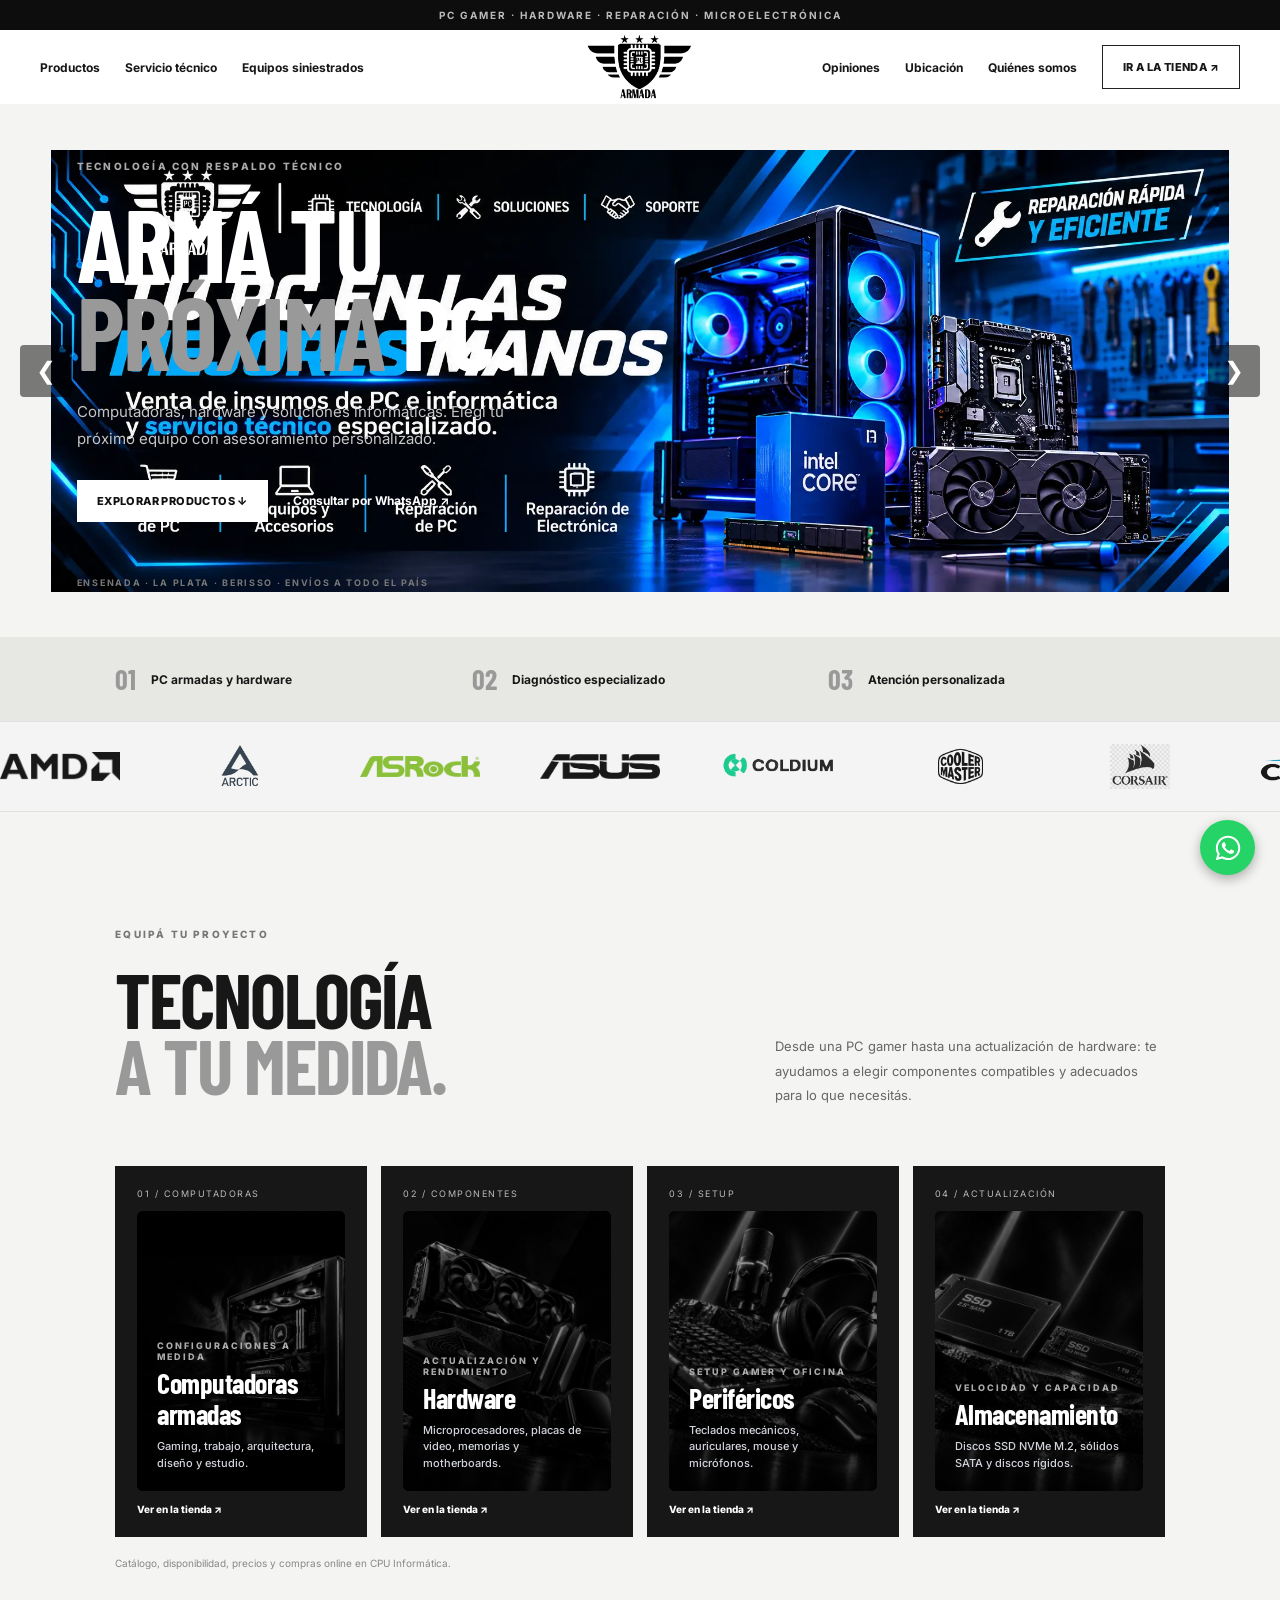
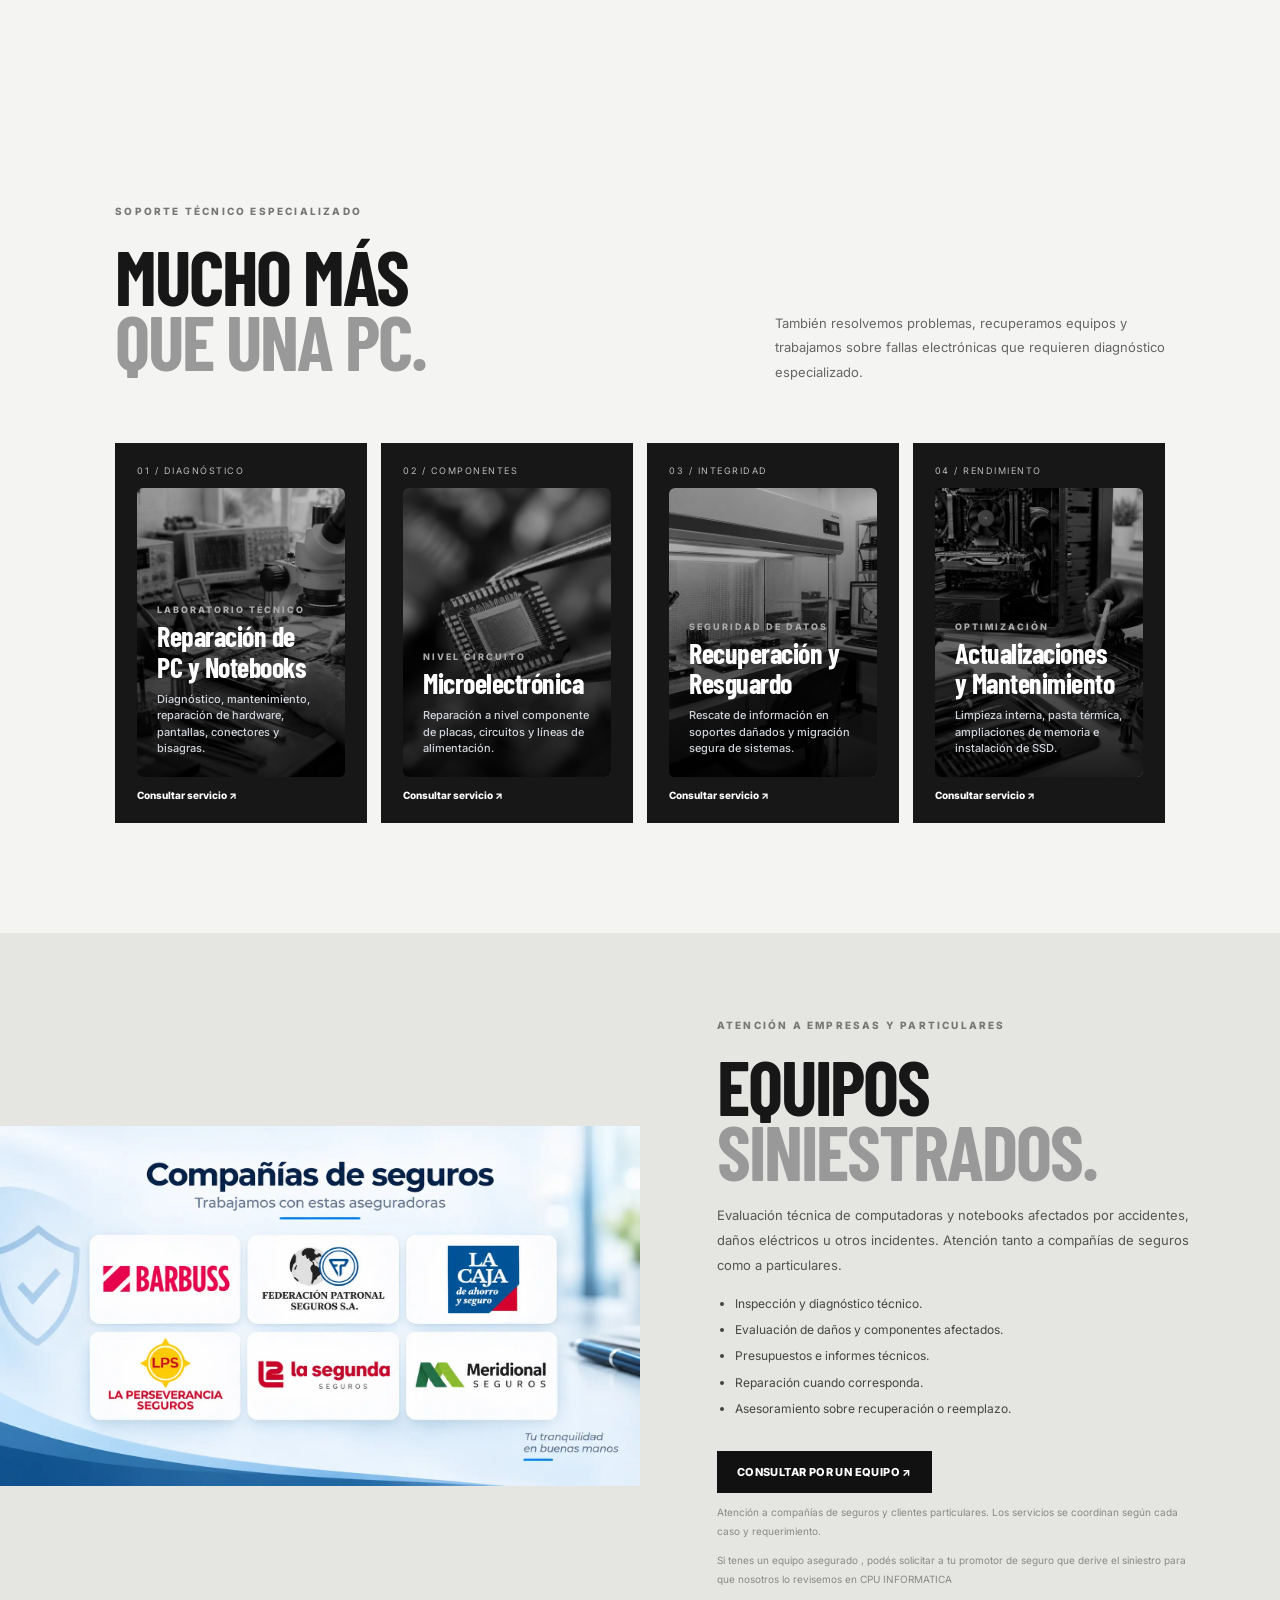
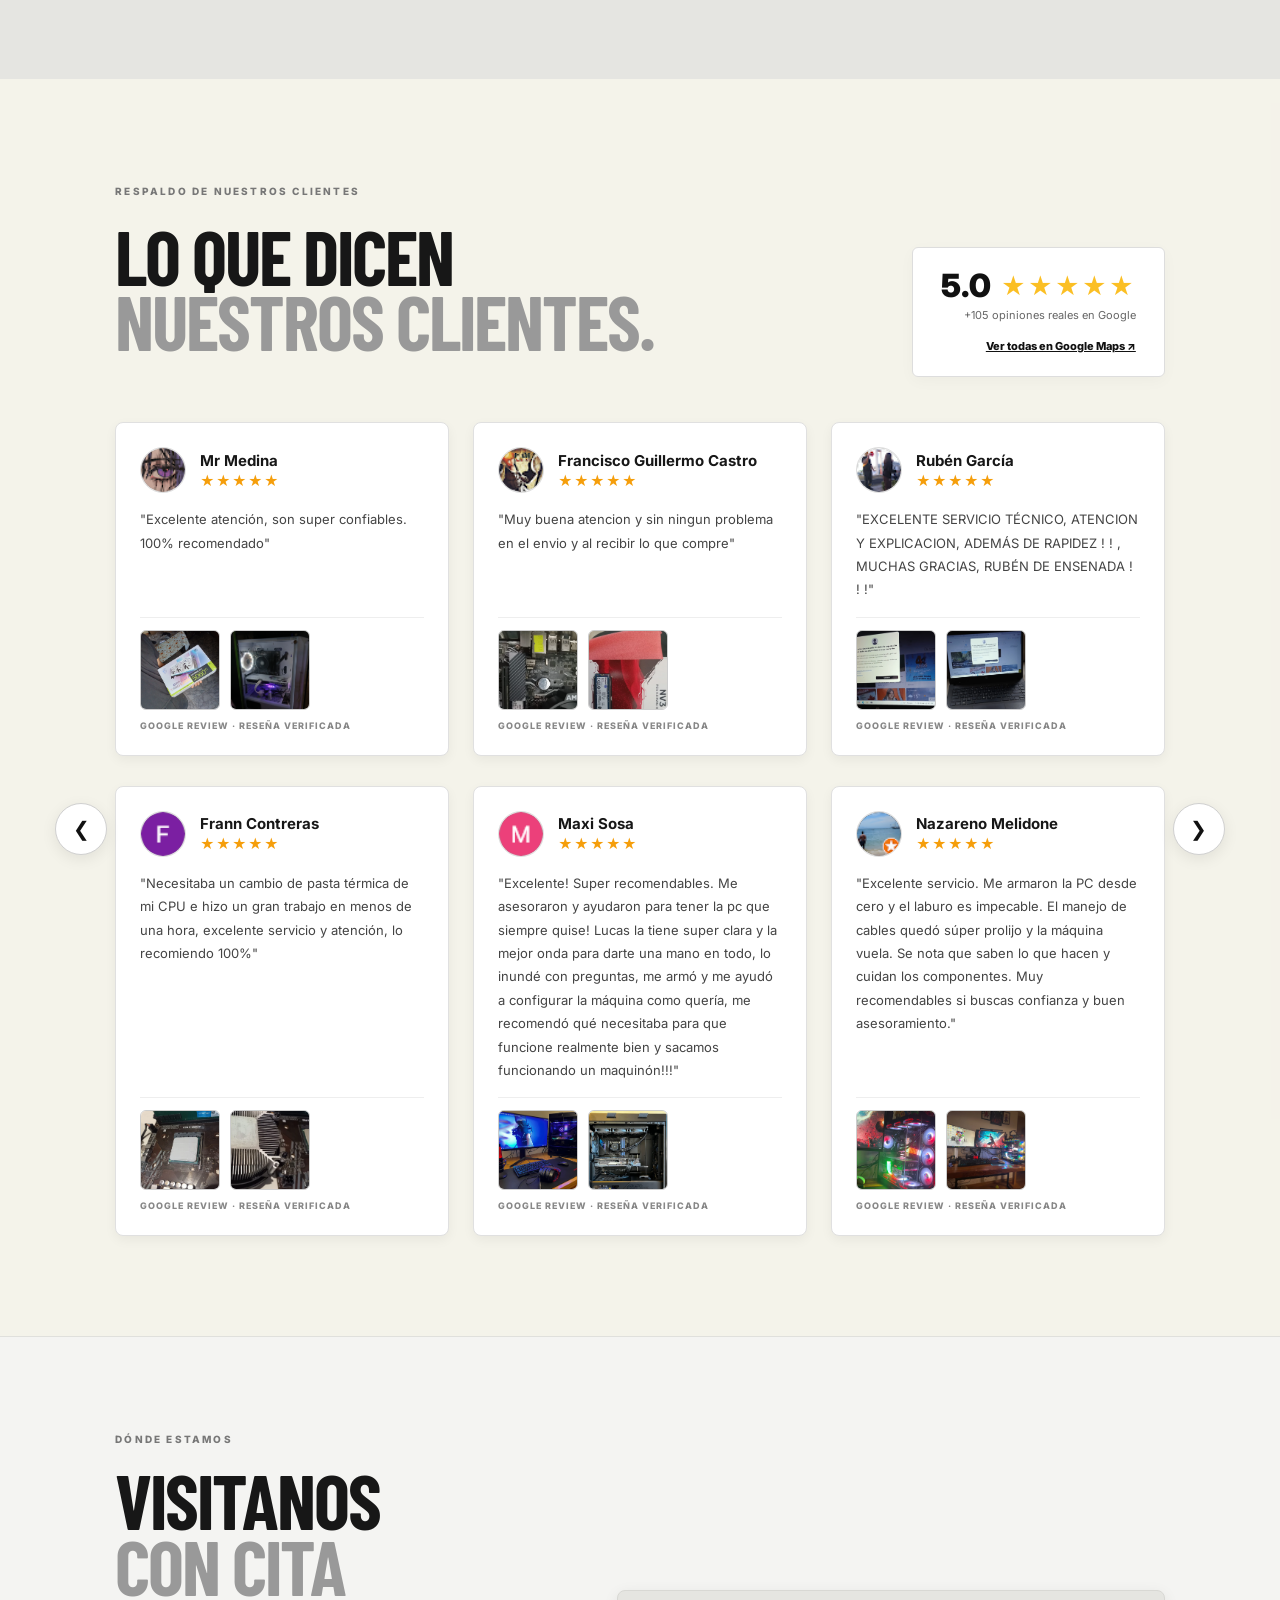
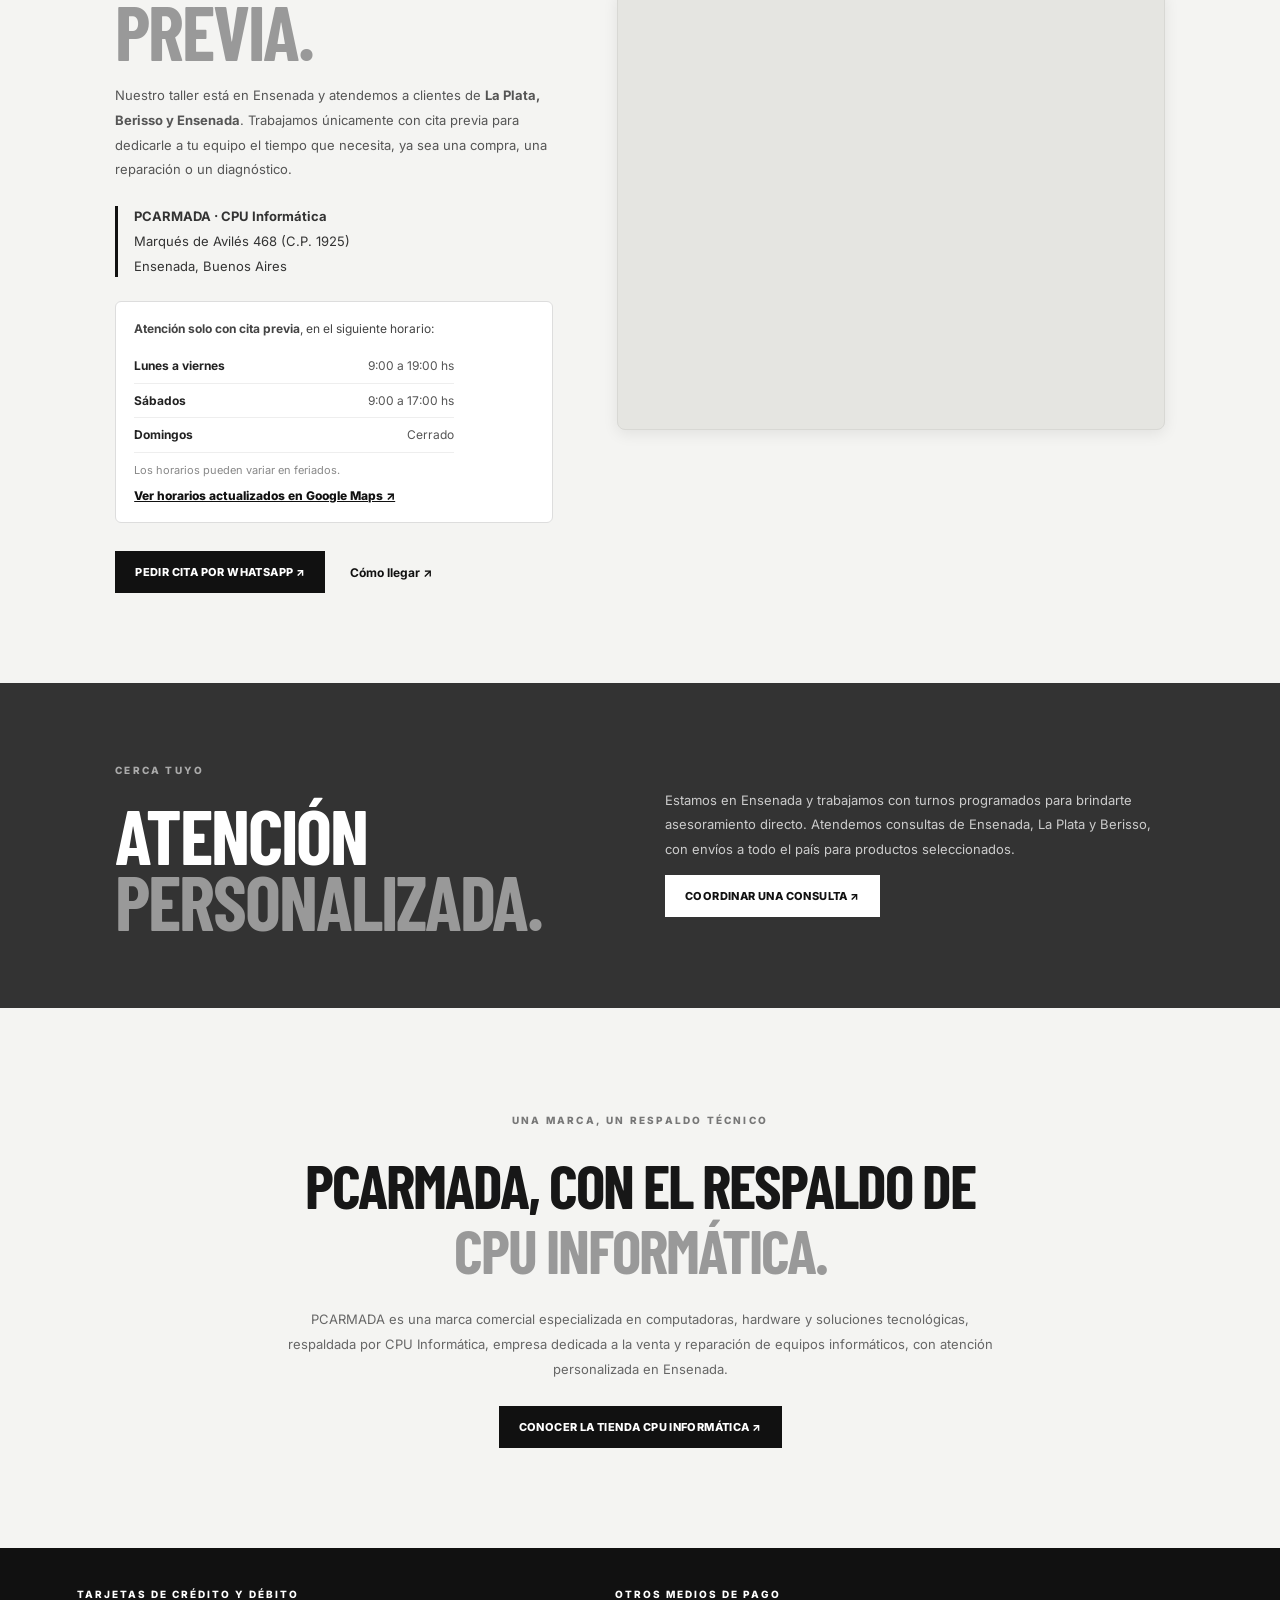
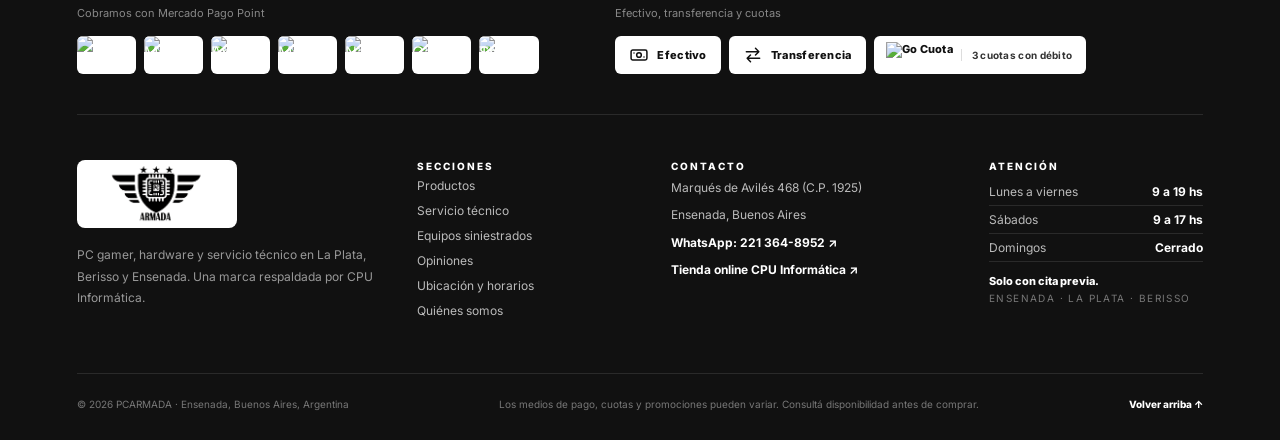
==== commit 6bb9169e: "Add files via upload" ====
--- a/index.html
+++ b/index.html
@@ -3,14 +3,72 @@
 <head>
   <meta charset="utf-8">
   <meta name="viewport" content="width=device-width,initial-scale=1">
-  <meta name="description" content="PCARMADA: PC gamer, computadoras armadas, hardware, reparación de PC y notebooks, microelectrónica y servicio técnico para equipos siniestrados. Atención personalizada en Ensenada, La Plata y Berisso.">
+  <meta name="description" content="PCARMADA: PC gamer, hardware y reparación de PC y notebooks en La Plata, Berisso y Ensenada. Microelectrónica y equipos siniestrados. Atención con cita previa.">
   <meta name="theme-color" content="#101010">
+  <link rel="canonical" href="https://pcarmada.com.ar/">
+  <meta name="geo.region" content="AR-B">
+  <meta name="geo.placename" content="Ensenada, Buenos Aires">
+
+  <!-- Open Graph / redes -->
+  <meta property="og:type" content="website">
+  <meta property="og:locale" content="es_AR">
+  <meta property="og:site_name" content="PCARMADA">
+  <meta property="og:title" content="PCARMADA | PC Gamer y Servicio Técnico en La Plata, Berisso y Ensenada">
+  <meta property="og:description" content="PC armadas, hardware, reparación de PC y notebooks y microelectrónica. Atención con cita previa en Ensenada.">
+  <meta property="og:url" content="https://pcarmada.com.ar/">
+  <meta property="og:image" content="https://pcarmada.com.ar/assets/banners/banner1.webp">
+  <meta name="twitter:card" content="summary_large_image">
   <link rel="icon" type="image/png" href="assets/favicon.png">
-  <title>PCARMADA | PC Gamer, Hardware y Servicio Técnico</title>
+  <title>PCARMADA | PC Gamer y Servicio Técnico en La Plata, Berisso y Ensenada</title>
   <link rel="preconnect" href="https://fonts.googleapis.com">
   <link rel="preconnect" href="https://fonts.gstatic.com" crossorigin>
   <link href="https://fonts.googleapis.com/css2?family=Barlow+Condensed:wght@600;700;800;900&family=Inter:wght@400;500;600;700;800&display=swap" rel="stylesheet">
   <link rel="stylesheet" href="styles.css">
+  <script type="application/ld+json">
+  {
+    "@context": "https://schema.org",
+    "@type": "ComputerStore",
+    "@id": "https://pcarmada.com.ar/#negocio",
+    "name": "PCARMADA",
+    "alternateName": ["PC Armada", "CPU Informática"],
+    "url": "https://pcarmada.com.ar/",
+    "logo": "https://pcarmada.com.ar/assets/logo-pcarmada.jpg",
+    "image": "https://pcarmada.com.ar/assets/banners/banner1.webp",
+    "description": "PC gamer, computadoras armadas, hardware, reparación de PC y notebooks, microelectrónica y servicio técnico en La Plata, Berisso y Ensenada. Atención con cita previa.",
+    "telephone": "+5492213648952",
+    "priceRange": "$$",
+    "address": {
+      "@type": "PostalAddress",
+      "streetAddress": "Marqués de Avilés 468",
+      "addressLocality": "Ensenada",
+      "addressRegion": "Buenos Aires",
+      "postalCode": "1925",
+      "addressCountry": "AR"
+    },
+    "geo": { "@type": "GeoCoordinates", "latitude": -34.8655, "longitude": -57.9221 },
+    "areaServed": [
+      { "@type": "City", "name": "La Plata" },
+      { "@type": "City", "name": "Berisso" },
+      { "@type": "City", "name": "Ensenada" }
+    ],
+    "openingHoursSpecification": [
+      {
+        "@type": "OpeningHoursSpecification",
+        "dayOfWeek": ["Monday", "Tuesday", "Wednesday", "Thursday", "Friday"],
+        "opens": "09:00",
+        "closes": "19:00"
+      },
+      {
+        "@type": "OpeningHoursSpecification",
+        "dayOfWeek": "Saturday",
+        "opens": "09:00",
+        "closes": "17:00"
+      }
+    ],
+    "hasMap": "https://www.google.com/maps/search/?api=1&query=CPU+INFORMATICA+Marqu%C3%A9s+de+Avil%C3%A9s+468+Ensenada",
+    "sameAs": ["https://www.cpuinformatica.com.ar"]
+  }
+  </script>
 </head>
 <body>
   <div class="topline">PC GAMER · HARDWARE · REPARACIÓN · MICROELECTRÓNICA</div>
@@ -29,6 +87,7 @@
   <div class="header-right">
     <nav class="nav">
       <a href="#opiniones">Opiniones</a>
+      <a href="#ubicacion">Ubicación</a>
       <a href="#quienes-somos">Quiénes somos</a>
     </nav>
     <a class="button button-outline" href="https://www.cpuinformatica.com.ar" target="_blank" rel="noopener">Ir a la tienda ↗</a>
@@ -49,7 +108,7 @@
         <p class="hero-lead">Computadoras, hardware y soluciones informáticas. Elegí tu próximo equipo con asesoramiento personalizado.</p>
         <div class="button-row">
           <a class="button button-white" href="#productos">Explorar productos ↓</a>
-          <a class="text-link" href="https://wa.me/542213648952" target="_blank" rel="noopener">Consultar por WhatsApp ↗</a>
+          <a class="text-link" href="https://wa.me/5492213648952" target="_blank" rel="noopener">Consultar por WhatsApp ↗</a>
         </div>
         <div class="hero-note">ENSENADA · LA PLATA · BERISSO · ENVÍOS A TODO EL PAÍS</div>
       </div>
@@ -252,16 +311,11 @@
 
 
 
-<section class="section" id="soporte">
-  <div class="section-heading">
-    <div>
-      <span class="eyebrow">SOPORTE TÉCNICO ESPECIALIZADO</span>
-      <h2>MUCHO MÁS<br><em>QUE UNA PC.</em></h2>
-    </div>
-    <div class="hero-note">
-      <p>También resolvemos problemas, recuperamos equipos y trabajamos sobre fallas electrónicas que requieren diagnóstico especializado.</p>
-    </div>
-  </div>
+
+
+<section class="section" id="servicios">
+  <div class="section-heading"><div><span class="eyebrow">SOPORTE TÉCNICO ESPECIALIZADO</span><h2>MUCHO MÁS<br><em>QUE UNA PC.</em></h2></div><p>También resolvemos problemas, recuperamos equipos y trabajamos sobre fallas electrónicas que requieren diagnóstico especializado.</p></div>
+  
 
   <div class="product-grid">
     <!-- Tarjeta 1: Laboratorio / Reparación -->
@@ -296,7 +350,7 @@
 
     <!-- Tarjeta 3: Recuperación y Resguardo -->
     <a class="product-card service-card-img" href="https://www.cpuinformatica.com.ar/" target="_blank" rel="noopener">
-      <span class="card-index">04 / INTEGRIDAD</span>
+      <span class="card-index">03 / INTEGRIDAD</span>
       <div class="card-img-container">
         <img src="assets/imagenes/recuperacion.webp" alt="Recuperación de datos y resguardo de información" class="product-real-img">
         <div class="card-img-overlay"></div>
@@ -311,7 +365,7 @@
 
 <!-- Tarjeta 4: Actualizaciones y Mantenimiento -->
     <a class="product-card service-card-img" href="https://www.cpuinformatica.com.ar/" target="_blank" rel="noopener">
-      <span class="card-index">03 / RENDIMIENTO</span>
+      <span class="card-index">04 / RENDIMIENTO</span>
       <div class="card-img-container">
         <img src="assets/imagenes/mantenimiento.webp" alt="Mantenimiento preventivo y optimización de PC" class="product-real-img">
         <div class="card-img-overlay"></div>
@@ -324,7 +378,8 @@
       <span class="card-link">Consultar servicio ↗</span>
     </a>
 
-  </section>
+  </div> <!-- /product-grid -->
+</section>
 
 
 
@@ -350,7 +405,7 @@
       <li>Asesoramiento sobre recuperación o reemplazo.</li>
     </ul>
     <div class="button-row">
-      <a class="button button-dark" href="https://wa.me/542213648957?text=Hola%2C%20quiero%20consultar%20por%20un%20equipo%20siniestrado." target="_blank" rel="noopener">CONSULTAR POR UN EQUIPO ↗</a>
+      <a class="button button-dark" href="https://wa.me/5492213648952?text=Hola%2C%20quiero%20consultar%20por%20un%20equipo%20siniestrado." target="_blank" rel="noopener">CONSULTAR POR UN EQUIPO ↗</a>
     </div>
     <p class="fine-print">Atención a compañías de seguros y clientes particulares. Los servicios se coordinan según cada caso y requerimiento.</p>
         <p class="fine-print">Si tenes un equipo asegurado , podés solicitar a tu promotor de seguro que derive el siniestro para que nosotros lo revisemos en CPU INFORMATICA</p>
@@ -366,7 +421,7 @@
 
 
 <!-- SECCIÓN RESEÑAS GOOGLE CON FLECHAS LATERALES -->
-<section class="reviews-section" id="resenas">
+<section class="reviews-section" id="opiniones">
   <div class="reviews-header">
     <div>
       <span class="eyebrow">RESPALDO DE NUESTROS CLIENTES</span>
@@ -379,8 +434,9 @@
         <span class="google-stars">★★★★★</span>
       </div>
       <div class="google-count">+105 opiniones reales en Google</div>
-      <a href="https://maps.google.com" target="_blank" rel="noopener" class="google-link">Ver todas en Google Maps ↗</a>
-    </div>
+      <a href="https://www.google.com/maps/search/?api=1&query=CPU+INFORMATICA+Marqu%C3%A9s+de+Avil%C3%A9s+468+Ensenada" target="_blank" rel="noopener" class="google-link">Ver todas en Google Maps ↗</a>
+    </div>
+  </div> <!-- /reviews-header -->
 
   <!-- Contenedor general con flechas a los costados -->
   <div class="reviews-container-wrapper">
@@ -694,26 +750,146 @@
 
 
 
+
+<!-- SECCIÓN UBICACIÓN / CITA PREVIA -->
+<section class="section location-section" id="ubicacion">
+  <div class="location-copy">
+    <span class="eyebrow">DÓNDE ESTAMOS</span>
+    <h2>VISITANOS<br><em>CON CITA PREVIA.</em></h2>
+    <p>Nuestro taller está en Ensenada y atendemos a clientes de <strong>La Plata, Berisso y Ensenada</strong>. Trabajamos únicamente con cita previa para dedicarle a tu equipo el tiempo que necesita, ya sea una compra, una reparación o un diagnóstico.</p>
+
+    <address class="location-address">
+      <b>PCARMADA · CPU Informática</b>
+      <span>Marqués de Avilés 468 (C.P. 1925)</span>
+      <span>Ensenada, Buenos Aires</span>
+    </address>
+
+    <div class="location-note">
+      <b>Atención solo con cita previa</b>, en el siguiente horario:
+      <dl class="location-hours">
+        <div><dt>Lunes a viernes</dt><dd>9:00 a 19:00 hs</dd></div>
+        <div><dt>Sábados</dt><dd>9:00 a 17:00 hs</dd></div>
+        <div><dt>Domingos</dt><dd>Cerrado</dd></div>
+      </dl>
+      <span class="location-hours-note">Los horarios pueden variar en feriados.</span>
+      <a href="https://www.google.com/maps/search/?api=1&query=CPU+INFORMATICA+Marqu%C3%A9s+de+Avil%C3%A9s+468+Ensenada" target="_blank" rel="noopener">Ver horarios actualizados en Google Maps ↗</a>
+    </div>
+
+    <div class="button-row">
+      <a class="button button-dark" href="https://wa.me/5492213648952?text=Hola%2C%20quiero%20pedir%20una%20cita%20para%20ir%20al%20local." target="_blank" rel="noopener">Pedir cita por WhatsApp ↗</a>
+      <a class="text-link" href="https://www.google.com/maps/dir/?api=1&destination=Marqu%C3%A9s+de+Avil%C3%A9s+468,+Ensenada,+Buenos+Aires" target="_blank" rel="noopener">Cómo llegar ↗</a>
+    </div>
+  </div>
+
+  <div class="location-map">
+    <iframe
+      src="https://www.google.com/maps?q=Marqu%C3%A9s+de+Avil%C3%A9s+468,+Ensenada,+Buenos+Aires&output=embed"
+      title="Mapa de ubicación de PCARMADA en Ensenada, Buenos Aires"
+      loading="lazy"
+      allowfullscreen
+      referrerpolicy="no-referrer-when-downgrade"></iframe>
+  </div>
+</section>
+
     <section class="personal-section">
       <div><span class="eyebrow">CERCA TUYO</span><h2>ATENCIÓN<br><em>PERSONALIZADA.</em></h2></div>
-      <div><p>Estamos en Ensenada y trabajamos con turnos programados para brindarte asesoramiento directo. Atendemos consultas de Ensenada, La Plata y Berisso, con envíos a todo el país para productos seleccionados.</p><a class="button button-white" href="https://wa.me/542213648952" target="_blank" rel="noopener">Coordinar una consulta ↗</a></div>
+      <div><p>Estamos en Ensenada y trabajamos con turnos programados para brindarte asesoramiento directo. Atendemos consultas de Ensenada, La Plata y Berisso, con envíos a todo el país para productos seleccionados.</p><a class="button button-white" href="https://wa.me/5492213648952" target="_blank" rel="noopener">Coordinar una consulta ↗</a></div>
     </section>
 
-    <section class="about-section" id="empresa">
+    <section class="about-section" id="quienes-somos">
       <span class="eyebrow">UNA MARCA, UN RESPALDO TÉCNICO</span><h2>PCARMADA, CON EL RESPALDO DE<br><em>CPU INFORMÁTICA.</em></h2>
       <p>PCARMADA es una marca comercial especializada en computadoras, hardware y soluciones tecnológicas, respaldada por CPU Informática, empresa dedicada a la venta y reparación de equipos informáticos, con atención personalizada en Ensenada.</p>
       <a class="button button-dark" href="https://www.cpuinformatica.com.ar/" target="_blank" rel="noopener">Conocer la tienda CPU Informática ↗</a>
     </section>
   </main>
 
-  <footer class="footer"><img src="assets/logo-pcarmada.jpg" alt="PCARMADA"><div><b>PCARMADA</b><span>Tecnología · Hardware · Servicio técnico</span></div><div class="footer-right"><a href="https://www.cpuinformatica.com.ar/" target="_blank" rel="noopener">CPU Informática ↗</a><span>Ensenada · Buenos Aires</span></div></footer>
+  <footer class="footer">
+
+  <!-- MEDIOS DE PAGO -->
+  <div class="footer-payments">
+    <div class="pay-group">
+      <h3 class="footer-title">Tarjetas de crédito y débito</h3>
+      <p class="pay-sub">Cobramos con Mercado Pago Point</p>
+      <ul class="pay-list" aria-label="Tarjetas aceptadas">
+        <li class="pay-logo"><img src="assets/pagos/visa.svg" alt="Visa" title="Visa" width="56" height="36" loading="lazy"></li>
+        <li class="pay-logo"><img src="assets/pagos/mastercard.svg" alt="Mastercard" title="Mastercard" width="56" height="36" loading="lazy"></li>
+        <li class="pay-logo"><img src="assets/pagos/amex.svg" alt="American Express" title="American Express" width="56" height="36" loading="lazy"></li>
+        <li class="pay-logo"><img src="assets/pagos/maestro.svg" alt="Maestro" title="Maestro" width="56" height="36" loading="lazy"></li>
+        <li class="pay-logo"><img src="assets/pagos/naranja.svg" alt="Naranja" title="Naranja" width="56" height="36" loading="lazy"></li>
+        <li class="pay-logo"><img src="assets/pagos/cabal.svg" alt="Cabal" title="Cabal" width="56" height="36" loading="lazy"></li>
+        <li class="pay-logo"><img src="assets/pagos/tarjeta-shopping.svg" alt="Tarjeta Shopping" title="Tarjeta Shopping" width="56" height="36" loading="lazy"></li>
+      </ul>
+    </div>
+
+    <div class="pay-group">
+      <h3 class="footer-title">Otros medios de pago</h3>
+      <p class="pay-sub">Efectivo, transferencia y cuotas</p>
+      <ul class="pay-list" aria-label="Otros medios de pago">
+        <li class="pay-chip pay-chip-icon"><svg viewBox="0 0 24 24" width="20" height="20" fill="none" stroke="currentColor" stroke-width="1.8" stroke-linecap="round" stroke-linejoin="round" aria-hidden="true"><rect x="2.5" y="6" width="19" height="12" rx="2"/><circle cx="12" cy="12" r="2.8"/><path d="M6 9.5v.01M18 14.5v.01"/></svg><span>Efectivo</span></li>
+        <li class="pay-chip pay-chip-icon"><svg viewBox="0 0 24 24" width="20" height="20" fill="none" stroke="currentColor" stroke-width="1.8" stroke-linecap="round" stroke-linejoin="round" aria-hidden="true"><path d="M4 8h15M15 4l4 4-4 4"/><path d="M20 16H5M9 12l-4 4 4 4"/></svg><span>Transferencia</span></li>
+        <li class="pay-chip pay-chip-go">
+          <img src="assets/pagos/go-cuotas.svg" alt="Go Cuotas" width="67" height="26" loading="lazy">
+          <span>3 cuotas con débito</span>
+        </li>
+      </ul>
+    </div>
+  </div>
+
+  <!-- COLUMNAS PRINCIPALES -->
+  <div class="footer-main">
+    <div class="footer-col footer-about">
+      <span class="footer-logo"><img src="assets/logo-pcarmada.jpg" alt="PCARMADA" loading="lazy"></span>
+      <p>PC gamer, hardware y servicio técnico en La Plata, Berisso y Ensenada. Una marca respaldada por CPU Informática.</p>
+    </div>
+
+    <nav class="footer-col" aria-label="Secciones del sitio">
+      <h3 class="footer-title">Secciones</h3>
+      <ul class="footer-links">
+        <li><a href="#productos">Productos</a></li>
+        <li><a href="#servicios">Servicio técnico</a></li>
+        <li><a href="#seguros">Equipos siniestrados</a></li>
+        <li><a href="#opiniones">Opiniones</a></li>
+        <li><a href="#ubicacion">Ubicación y horarios</a></li>
+        <li><a href="#quienes-somos">Quiénes somos</a></li>
+      </ul>
+    </nav>
+
+    <div class="footer-col">
+      <h3 class="footer-title">Contacto</h3>
+      <address class="footer-address">
+        <span>Marqués de Avilés 468 (C.P. 1925)</span>
+        <span>Ensenada, Buenos Aires</span>
+        <a href="https://wa.me/5492213648952" target="_blank" rel="noopener">WhatsApp: 221 364-8952 ↗</a>
+        <a href="https://www.cpuinformatica.com.ar/" target="_blank" rel="noopener">Tienda online CPU Informática ↗</a>
+      </address>
+    </div>
+
+    <div class="footer-col">
+      <h3 class="footer-title">Atención</h3>
+      <ul class="footer-hours">
+        <li><span>Lunes a viernes</span><b>9 a 19 hs</b></li>
+        <li><span>Sábados</span><b>9 a 17 hs</b></li>
+        <li><span>Domingos</span><b>Cerrado</b></li>
+      </ul>
+      <p class="footer-cita">Solo con cita previa.</p>
+      <p class="footer-zones">Ensenada · La Plata · Berisso</p>
+    </div>
+  </div>
+
+  <!-- BARRA INFERIOR -->
+  <div class="footer-bottom">
+    <span>© 2026 PCARMADA · Ensenada, Buenos Aires, Argentina</span>
+    <span>Los medios de pago, cuotas y promociones pueden variar. Consultá disponibilidad antes de comprar.</span>
+    <a href="#inicio">Volver arriba ↑</a>
+  </div>
+</footer>
   <script src="script.js"></script>
 
 
 
 
 <!-- BOTÓN FLOTANTE DE WHATSAPP -->
-  <a href="https://wa.me/542213648952" class="whatsapp-float" target="_blank" rel="noopener" aria-label="Consultar por WhatsApp">
+  <a href="https://wa.me/5492213648952" class="whatsapp-float" target="_blank" rel="noopener" aria-label="Consultar por WhatsApp">
     <svg xmlns="http://www.w3.org/2000/svg" viewBox="0 0 448 512" width="28" height="28" fill="currentColor">
       <path d="M380.9 97.1C339 55.1 283.2 32 223.9 32c-122.4 0-222 99.6-222 222 0 39.1 10.2 77.3 29.6 111L0 480l117.7-30.9c32.4 17.7 68.9 27 106.1 27h.1c122.3 0 224.1-99.6 224.1-222 0-59.3-25.2-115-67.1-157zm-157 341.6c-33.2 0-65.7-8.9-94-25.7l-6.7-4-69.8 18.3L72 359.2l-4.4-7c-18.5-29.4-28.2-63.3-28.2-98.2 0-101.7 82.8-184.5 184.6-184.5 49.3 0 95.6 19.2 130.4 54.1 34.8 34.9 56.2 81.2 56.1 130.5 0 101.8-84.9 184.6-186.6 184.6zm101.2-138.2c-5.5-2.8-32.8-16.2-37.9-18-5.1-1.9-8.8-2.8-12.5 2.8-3.7 5.6-14.3 18-17.6 21.8-3.2 3.7-6.5 4.2-12 1.4-32.6-16.3-54-29.1-75.5-66-5.7-9.8 5.7-9.1 16.3-30.3 1.8-3.7.9-6.9-.5-9.7-1.4-2.8-12.5-30.1-17.1-41.2-4.5-10.8-9.1-9.3-12.5-9.5-3.2-.2-6.9-.2-10.6-.2-3.7 0-9.7 1.4-14.8 6.9-5.1 5.6-19.4 19-19.4 46.3 0 27.3 19.9 53.7 22.6 57.4 2.8 3.7 39.1 59.7 94.8 83.8 35.2 15.2 49 16.5 66.6 13.9 10.7-1.6 32.8-13.4 37.4-26.4 4.6-13 4.6-24.1 3.2-26.4-1.3-2.5-5-3.9-10.5-6.6z"/>
     </svg>
--- a/styles.css
+++ b/styles.css
@@ -1,4 +1,4 @@
-* {
+*{
   box-sizing: border-box;
 }
 
@@ -28,18 +28,19 @@
   font-weight: 700;
 }
 
-/* ESTILOS DE LA CABECERA PARA CENTRAR Y AGRANDAR EL LOGO */
+/* =========================================
+   CABECERA Y NAVEGACIÓN
+   ========================================= */
 .header {
   display: flex;
   align-items: center;
   justify-content: space-between;
   padding: 15px 40px;
-  background-color: #fff; /* O el color de fondo que tenga tu header */
+  background-color: #fff;
   position: relative;
   z-index: 100;
 }
 
-/* Hacemos que el logo quede en el centro absoluto y con mayor tamaño */
 .brand {
   position: absolute;
   left: 50%;
@@ -47,25 +48,20 @@
 }
 
 .brand img {
-  height: 65px; /* Aumentá o disminuí este valor si lo querés más grande o más chico */
+  height: 65px;
   width: auto;
   display: block;
 }
 
-/* Alineación de los elementos de navegación a los costados */
-.header nav.nav {
-  display: flex;
+.header-right {
+  display: flex;
+  align-items: center;
   gap: 25px;
 }
 
-.header-right {
-  display: flex;
-  align-items: center;
+.nav {
+  display: flex;
   gap: 25px;
-}
-.nav {
-  display: flex;
-  gap: 30px;
   font-size: 12px;
   font-weight: 700;
 }
@@ -109,30 +105,77 @@
   display: none;
   background: none;
   border: 0;
-  font-size: 24px;
-}
-
-/* CONTENEDOR PRINCIPAL DEL HERO */
+  font-size: 28px;
+  cursor: pointer;
+}
+
+
+
+
+/* =========================================
+   HERO Y SLIDER DE BANNERS (ESCRITORIO)
+   ========================================= */
 .hero {
   position: relative;
-  min-height: 620px;
+  width: 100%;
+  aspect-ratio: 12 / 5; /* Proporción exacta de los banners de escritorio: 1920x800 */
+  min-height: 0;
+  padding: 0;
   overflow: hidden;
-  background-color: #101010;
-}
-
-/* CADA DIAPOSITIVA SUPERPUESTA PARA EL DIFUMINADO (TRANSICIÓN MÁS LENTA DE 1.5s) */
+  background: #f4f4f2;
+}
+
 .hero-slide {
+  box-sizing: border-box;
   position: absolute;
   inset: 0;
+  width: 100%;
+  height: 100%;
+  max-width: none;
+  border-radius: 0;
   opacity: 0;
   visibility: hidden;
   transition: opacity 1.5s ease-in-out, visibility 1.5s ease-in-out;
   display: flex;
   align-items: center;
-  padding: 90px clamp(24px, 9vw, 140px) 70px;
-}
-
-/* ESTILOS PARA LAS FLECHAS DE NAVEGACIÓN */
+  padding: 60px clamp(24px, 6vw, 100px);
+  overflow: hidden;
+}
+
+.hero-slide.active {
+  opacity: 1;
+  visibility: visible;
+  z-index: 2;
+}
+
+/* LOS 3 BANNERS COMPARTEN EXACTAMENTE LAS MISMAS PROPIEDADES */
+.slide-1,
+.slide-2,
+.slide-3 {
+  background-size: 92% auto !important; /* Reduce la imagen completa sin recortarla */
+  background-position: center center !important;
+  background-repeat: no-repeat !important;
+}
+
+/* Banner 1 */
+.slide-1 {
+  background-image: url('assets/banners/banner1.webp') !important;
+  color: #171717 !important;
+  
+}
+
+/* Banner 2 */
+.slide-2 {
+  background-image: url('assets/banners/banner2.webp') !important;
+}
+
+/* Banner 3 */
+.slide-3 {
+  background-image: url('assets/banners/banner3.webp') !important;
+}
+
+
+
 .hero-arrow {
   position: absolute;
   top: 50%;
@@ -160,38 +203,6 @@
   right: 20px;
 }
 
-/* DIAPOSITIVA ACTIVA (VISIBLE) */
-.hero-slide.active {
-  opacity: 1;
-  visibility: visible;
-  z-index: 2;
-}
-
-/* BANNER 1 (CON TU DEGRADADO Y TEXTO) */
-.slide-1 {
-  background: linear-gradient(90deg, #101010 0%, #101010 52%, rgba(16, 16, 16, 0) 75%), url('assets/banners/banner1.webp');
-  background-size: cover;
-  background-position: center right;
-  background-repeat: no-repeat;
-  color: #fff;
-  filter: contrast(1.08) saturate(1.15) brightness(1.05);
-}
-
-/* BANNER 2 (GO CUOTAS LIMPIO) */
-.slide-2 {
-  background: url('assets/banners/banner2.webp');
-  background-size: cover;
-  background-position: center center;
-  background-repeat: no-repeat;
-}
-
-
-
-
-
-
-
-
 .hero-copy {
   position: relative;
   z-index: 2;
@@ -211,7 +222,6 @@
 
 .hero h1,
 .section h2,
-.service-section h2,
 .claims-copy h2,
 .personal-section h2,
 .about-section h2,
@@ -222,7 +232,9 @@
   letter-spacing: -2px;
   margin: 24px 0;
 }
-
+.hero h1 {
+  color: #ffffff;
+}
 .hero h1 em,
 .section h2 em,
 .claims-copy h2 em,
@@ -251,6 +263,7 @@
 .text-link {
   font-size: 12px;
   font-weight: 700;
+  color: #ffffff;
 }
 
 .hero-note {
@@ -264,16 +277,20 @@
 
 .hero-bottom {
   position: absolute;
-  bottom: 24px;
-  left: clamp(24px, 9vw, 140px);
-  right: clamp(24px, 9vw, 140px);
-  display: flex;
+  bottom: 14px;
+  left: 24px;
+  right: 24px;
+  display: none;
   justify-content: space-between;
   color: #666;
   font-size: 9px;
   letter-spacing: 1.4px;
 }
 
+
+/* =========================================
+   FRANJA DE CONFIANZA Y CARRUSEL DE MARCAS
+   ========================================= */
 .trust-strip {
   display: grid;
   grid-template-columns: repeat(3, 1fr);
@@ -291,11 +308,55 @@
 }
 
 .trust-strip b {
-  font-family: "Barlow Condensed";
+  font-family: "Barlow Condensed", sans-serif;
   font-size: 28px;
   color: #999;
 }
 
+.brands-marquee {
+  width: 100%;
+  overflow: hidden;
+  background: #f4f4f4;
+  border-top: 1px solid #e0e0e0;
+  border-bottom: 1px solid #e0e0e0;
+  padding: 22px 0;
+  display: flex;
+  user-select: none;
+}
+
+.brands-track {
+  display: flex;
+  width: max-content;
+  align-items: center;
+  gap: 60px;
+  animation: scrollMarquee 40s linear infinite;
+}
+
+.brand-item {
+  display: flex;
+  align-items: center;
+  justify-content: center;
+  width: 120px;
+  height: 45px;
+  white-space: nowrap;
+}
+
+.brand-logo {
+  max-width: 100%;
+  max-height: 100%;
+  object-fit: contain;
+  mix-blend-mode: multiply;
+  opacity: 0.9;
+}
+
+@keyframes scrollMarquee {
+  0% { transform: translateX(0); }
+  100% { transform: translateX(-50%); }
+}
+
+/* =========================================
+   SECCIONES DE PRODUCTOS Y SERVICIOS
+   ========================================= */
 .section {
   padding: 110px clamp(24px, 9vw, 140px);
 }
@@ -309,7 +370,6 @@
 }
 
 .section h2,
-.service-section h2,
 .claims-copy h2,
 .personal-section h2,
 .about-section h2,
@@ -331,6 +391,7 @@
 }
 
 .product-card {
+  background: #171717;
   min-height: 330px;
   padding: 22px;
   display: flex;
@@ -340,21 +401,8 @@
   color: #fff;
 }
 
-.pc-card {
-  background: #171717;
-}
-
-.hardware-card {
-  background: #444;
-}
-
-.peripherals-card {
-  background: #777;
-}
-
-.storage-card {
-  background: #d4d4d0;
-  color: #171717;
+.service-card-img {
+  min-height: 380px;
 }
 
 .card-index {
@@ -363,51 +411,75 @@
   opacity: .7;
 }
 
-.card-art {
+.card-img-container {
+  position: relative;
   flex: 1;
   display: flex;
-  align-items: center;
-  justify-content: center;
-  font-weight: 900;
-}
-
-.monitor-art:before {
-  content: "";
-  width: 125px;
-  height: 90px;
-  border: 7px solid #aaa;
-  border-radius: 5px;
-  box-shadow: 0 0 35px #7776;
-}
-
-.monitor-art:after {
-  content: "";
+  align-items: flex-end;
+  justify-content: flex-start;
+  margin: 12px 0;
+  overflow: hidden;
+  border-radius: 6px;
+  min-height: 280px;
+  background: #000;
+}
+
+.product-real-img {
   position: absolute;
-  width: 65px;
-  height: 6px;
-  background: #aaa;
-  bottom: 108px;
-}
-
-.chip-art {
-  font-size: 55px;
-  letter-spacing: 5px;
-  text-shadow: 4px 4px 0 #222;
-}
-
-.keyboard-art {
-  font-size: 100px;
-}
-
-.drive-art {
-  font-size: 65px;
-  letter-spacing: 3px;
-}
-
-.product-card h3 {
-  font-family: "Barlow Condensed";
-  font-size: 30px;
-  margin: 10px 0;
+  top: 0;
+  left: 0;
+  width: 100%;
+  height: 100%;
+  object-fit: cover;
+  filter: grayscale(100%) brightness(0.85);
+  transition: transform 0.5s ease, filter 0.5s ease;
+}
+
+.product-card:hover .product-real-img {
+  transform: scale(1.06);
+  filter: grayscale(0%) brightness(1.05) saturate(1.25);
+}
+
+.card-img-overlay {
+  position: absolute;
+  inset: 0;
+  background: linear-gradient(to top, rgba(0,0,0,0.85) 0%, rgba(0,0,0,0.3) 60%, rgba(0,0,0,0.1) 100%);
+  z-index: 1;
+}
+
+.card-text-overlay {
+  position: relative;
+  z-index: 2;
+  padding: 20px;
+  color: #fff;
+  width: 100%;
+}
+
+.overlay-eyebrow {
+  display: block;
+  font-size: 9px;
+  letter-spacing: 2px;
+  font-weight: 800;
+  color: #aaa;
+  margin-bottom: 6px;
+  text-transform: uppercase;
+}
+
+.card-text-overlay h3 {
+  font-family: "Barlow Condensed", sans-serif;
+  font-size: 28px;
+  line-height: 1.1;
+  margin: 0 0 8px 0;
+  letter-spacing: -0.5px;
+  color: #fff;
+}
+
+.card-text-overlay p {
+  font-size: 11px;
+  line-height: 1.5;
+  color: #d1d5db;
+  margin: 0;
+  font-weight: 500;
 }
 
 .card-link {
@@ -421,66 +493,9 @@
   margin-top: 20px;
 }
 
-.service-section {
-  background: #141414;
-  color: #fff;
-  padding: 100px clamp(24px, 9vw, 140px);
-}
-
-.light-heading p {
-  color: #aaa;
-}
-
-.light-heading .eyebrow {
-  color: #888;
-}
-
-.service-grid {
-  display: grid;
-  grid-template-columns: repeat(3, 1fr);
-  gap: 14px;
-}
-
-.service-card {
-  position: relative;
-  padding: 30px;
-  border: 1px solid #3a3a3a;
-  min-height: 300px;
-}
-
-.service-card>span {
-  position: absolute;
-  right: 25px;
-  top: 25px;
-  color: #666;
-  font-size: 11px;
-}
-
-.service-icon {
-  font-size: 36px;
-  color: #aaa;
-  margin: 20px 0;
-}
-
-.service-card h3 {
-  font-family: "Barlow Condensed";
-  font-size: 27px;
-  max-width: 240px;
-}
-
-.service-card p {
-  font-size: 12px;
-  line-height: 1.8;
-  color: #aaa;
-}
-
-.service-card a {
-  display: inline-block;
-  margin-top: 14px;
-  font-size: 10px;
-  font-weight: 800;
-}
-
+/* =========================================
+   SECCIÓN EQUIPOS SINIESTRADOS (SEGUROS)
+   ========================================= */
 .claims-section {
   display: grid;
   grid-template-columns: 1fr 1fr;
@@ -488,31 +503,32 @@
 }
 
 .claims-visual {
-  min-height: 560px;
-  background: linear-gradient(135deg, #222, #555);
-  display: flex;
-  align-items: center;
-  justify-content: center;
   position: relative;
   overflow: hidden;
-}
-
-.claims-visual:before,
-.claims-visual:after {
-  content: "";
-  position: absolute;
-  width: 380px;
-  height: 380px;
-  border: 1px solid #8886;
-  border-radius: 50%;
-}
-
-.claims-visual:after {
-  width: 270px;
-  height: 270px;
-  border-style: dashed;
-}
-
+  background: #e5e5e1;
+  display: flex;
+  align-items: center;
+  justify-content: center;
+  width: 100%;
+  min-height: 320px;
+}
+
+.claims-real-img {
+  width: 100%;
+  height: auto;
+  object-fit: contain;
+  display: block;
+  
+}
+
+@media (min-width: 768px) {
+  .claims-visual {
+    min-height: 100%;
+  }
+  .claims-real-img {
+    object-fit: cover;
+  }
+}
 
 .claims-copy {
   padding: 80px clamp(25px, 6vw, 85px);
@@ -522,7 +538,7 @@
   margin: 20px 0;
 }
 
-.claims-copy>p {
+.claims-copy > p {
   font-size: 13px;
   line-height: 1.9;
   color: #555;
@@ -541,7 +557,7 @@
 }
 
 /* =========================================
-   SECCIÓN RESEÑAS Y PAGINACIÓN LATERAL
+   SECCIÓN RESEÑAS GOOGLE Y PAGINACIÓN
    ========================================= */
 .reviews-section {
   padding: 100px clamp(24px, 9vw, 140px);
@@ -557,12 +573,10 @@
   flex-wrap: wrap;
 }
 
-/* Contenedor de flechas laterales y grilla */
 .reviews-container-wrapper {
   position: relative;
   display: flex;
   align-items: center;
-  
 }
 
 .review-arrow {
@@ -610,7 +624,6 @@
   to { opacity: 1; transform: translateY(0); }
 }
 
-/* Badge de Google con estrellas doradas y tamaño destacado */
 .google-badge {
   background: #fff;
   border: 1px solid #ddd;
@@ -656,7 +669,7 @@
 .reviews-grid {
   display: grid;
   grid-template-columns: repeat(3, 1fr);
-  gap: 70px 24px; /* 30px de separación vertical entre filas, 24px horizontal entre columnas */
+  gap: 30px 24px;
 }
 
 .review-card {
@@ -740,6 +753,117 @@
   cursor: pointer;
 }
 
+
+/* =========================================
+   UBICACIÓN Y CITA PREVIA
+   ========================================= */
+.location-section {
+  display: grid;
+  grid-template-columns: 1fr 1.25fr;
+  gap: clamp(30px, 5vw, 70px);
+  align-items: center;
+  padding: 90px clamp(24px, 9vw, 140px);
+  background: #f4f4f2;
+  border-top: 1px solid #e0e0dc;
+}
+
+.location-copy h2 {
+  margin: 20px 0;
+}
+
+.location-copy > p {
+  font-size: 13px;
+  line-height: 1.9;
+  color: #555;
+  max-width: 480px;
+}
+
+.location-address {
+  font-style: normal;
+  display: flex;
+  flex-direction: column;
+  gap: 4px;
+  margin: 24px 0;
+  padding-left: 16px;
+  border-left: 3px solid #111;
+  font-size: 13px;
+  line-height: 1.6;
+  color: #333;
+}
+
+.location-note {
+  background: #fff;
+  border: 1px solid #ddd;
+  border-radius: 6px;
+  padding: 16px 18px;
+  font-size: 12px;
+  line-height: 1.8;
+  color: #444;
+  max-width: 480px;
+}
+
+.location-hours {
+  margin: 10px 0 8px;
+  max-width: 320px;
+}
+
+.location-hours div {
+  display: flex;
+  justify-content: space-between;
+  gap: 20px;
+  padding: 6px 0;
+  border-bottom: 1px solid #eee;
+}
+
+.location-hours dt {
+  font-weight: 700;
+  color: #222;
+}
+
+.location-hours dd {
+  margin: 0;
+  color: #555;
+}
+
+.location-hours-note {
+  display: block;
+  font-size: 11px;
+  color: #888;
+}
+
+.location-note a {
+  display: inline-block;
+  margin-top: 4px;
+  font-weight: 800;
+  color: #111;
+  text-decoration: underline;
+}
+
+.location-section .text-link {
+  color: #111;
+}
+
+.location-map {
+  position: relative;
+  min-height: 440px;
+  border-radius: 8px;
+  overflow: hidden;
+  border: 1px solid #d8d8d4;
+  box-shadow: 0 4px 15px rgba(0, 0, 0, 0.08);
+  background: #e5e5e1;
+}
+
+.location-map iframe {
+  position: absolute;
+  inset: 0;
+  width: 100%;
+  height: 100%;
+  border: 0;
+}
+
+/* =========================================
+   ATENCIÓN PERSONALIZADA, EMPRESA Y FOOTER
+   ========================================= */
 .personal-section {
   background: #333;
   color: #fff;
@@ -787,556 +911,207 @@
 .footer {
   background: #111;
   color: #fff;
-  padding: 30px clamp(24px, 6vw, 92px);
-  display: flex;
-  align-items: center;
-  gap: 18px;
-}
-
-.footer img {
-  width: 65px;
-  height: 65px;
-  object-fit: contain;
-}
-
-.footer div {
-  display: flex;
-  flex-direction: column;
-  gap: 6px;
-}
-
-.footer span {
+  padding: 0 clamp(24px, 6vw, 92px);
+}
+
+.footer a:hover {
+  opacity: .65;
+}
+
+.footer-title {
+  margin: 0 0 6px;
   font-size: 10px;
-  color: #999;
-}
-
-.footer-right {
-  margin-left: auto;
-  text-align: right;
-}
-
-.footer-right a {
+  letter-spacing: 2px;
+  text-transform: uppercase;
+  font-weight: 800;
+  color: #fff;
+}
+
+/* ---- Medios de pago ---- */
+.footer-payments {
+  display: flex;
+  flex-wrap: wrap;
+  gap: 32px clamp(40px, 6vw, 90px);
+  padding: 40px 0;
+  border-bottom: 1px solid #2a2a2a;
+}
+
+.pay-sub {
+  margin: 0 0 16px;
+  font-size: 11px;
+  color: #888;
+}
+
+.pay-list {
+  list-style: none;
+  margin: 0;
+  padding: 0;
+  display: flex;
+  flex-wrap: wrap;
+  gap: 8px;
+}
+
+.pay-logo {
+  display: block;
+  height: 38px;
+  line-height: 0;
+  border-radius: 6px;
+  overflow: hidden;
+  background: #fff;
+}
+
+.pay-logo img {
+  display: block;
+  height: 100%;
+  width: auto;
+}
+
+.pay-chip {
+  display: inline-flex;
+  align-items: center;
+  gap: 8px;
+  height: 38px;
+  padding: 0 14px;
+  background: #fff;
+  color: #111;
+  border-radius: 6px;
   font-size: 11px;
   font-weight: 800;
-}
-
-@media(max-width: 1100px) {
-  .arrow-left { left: -15px; }
-  .arrow-right { right: -15px; }
-}
-
-@media(max-width: 900px) {
-  .nav {
-    gap: 14px;
-  }
-  .hero-art {
-    right: 0;
-    opacity: .55;
-  }
-  .hero-copy {
-    max-width: 560px;
-  }
-  .product-grid {
-    grid-template-columns: repeat(2, 1fr);
-  }
-  .claims-section {
-    grid-template-columns: 1fr;
-  }
-  .claims-visual {
-    min-height: 300px;
-  }
-  .claims-copy {
-    padding: 60px 9vw;
-  }
-  .reviews-grid {
-    grid-template-columns: 1fr;
-  }
-  .reviews-container-wrapper {
-    flex-direction: column;
-  }
-  .review-arrow {
-    position: static;
-    transform: none;
-    margin: 15px 5px 0 5px;
-  }
-  .arrow-left, .arrow-right {
-    left: auto;
-    right: auto;
-  }
-}
-
-@media(max-width: 650px) {
-  .header {
-    height: 140px;
-    padding: 0 18px;
-  }
-  .brand img {
-    width: 120px;
-    height: 120px;
-  }
-  .menu-toggle {
-    display: block;
-    margin-left: auto;
-  }
-  .header>.button {
-    display: none;
-  }
-  .nav {
-    display: none;
-    position: absolute;
-    z-index: 10;
-    top: 140px;
-    left: 0;
-    right: 0;
-    background: #fff;
-    padding: 22px;
-    flex-direction: column;
-    box-shadow: 0 10px 20px #0002;
-  }
-  .nav.open {
-    display: flex;
-  }
-  .hero {
-    min-height: 690px;
-    padding: 70px 24px 90px;
-    align-items: flex-start;
-  }
-  .hero h1 {
-    font-size: 72px;
-  }
-  .hero-art {
-    width: 100%;
-    height: 330px;
-    top: auto;
-    bottom: 45px;
-    right: -12%;
-    transform: none;
-    opacity: .38;
-  }
-  .pc-case {
-    transform: scale(.75);
-  }
-  .orbit {
-    width: 300px;
-    height: 300px;
-  }
-  .orbit-two {
-    width: 230px;
-    height: 230px;
-  }
-  .floating-chip {
-    right: 12%;
-    top: 14%;
-    font-size: 18px;
-  }
-  .art-caption {
-    left: 10%;
-    bottom: 10%;
-  }
-  .hero-bottom {
-    left: 24px;
-    right: 24px;
-  }
-  .hero-bottom span:nth-child(2) {
-    display: none;
-  }
-  .trust-strip {
-    grid-template-columns: 1fr;
-    padding: 22px 24px;
-    gap: 12px;
-  }
-  .section,
-  .service-section,
-  .reviews-section {
-    padding: 75px 24px;
-  }
-  .section-heading {
-    display: block;
-  }
-  .section-heading p {
-    margin-top: 24px;
-  }
-  .product-grid,
-  .service-grid,
-  .reviews-grid {
-    grid-template-columns: 1fr;
-  }
-  .product-card {
-    min-height: 270px;
-  }
-  .service-card {
-    min-height: 250px;
-  }
-  .personal-section {
-    grid-template-columns: 1fr;
-    padding: 65px 24px;
-    gap: 20px;
-  }
-  .claims-copy {
-    padding: 60px 24px;
-  }
-  .footer {
-    flex-wrap: wrap;
-    padding: 25px 20px;
-  }
-  .footer-right {
-    width: 100%;
-    margin-left: 83px;
-    text-align: left;
-  }
-  .hero-note {
-    max-width: 250px;
-    line-height: 1.8;
-  }
-  .google-badge {
-    text-align: left;
-    width: 100%;
-  }
-}
-
-.pc-card-img {
-  background: #171717;
-  position: relative;
-  overflow: hidden;
-}
-
-.card-img-container {
-  flex: 1;
-  display: flex;
-  align-items: center;
-  justify-content: center;
-  margin: 15px 0;
-  overflow: hidden;
-  border-radius: 6px;
-}
-
-.product-real-img {
-  width: 100%;
-  height: 100%;
-  object-fit: cover;
-  transition: transform 0.3s ease;
-}
-
-.pc-card-img:hover .product-real-img {
-  transform: scale(1.05); /* Efecto zoom sutil al pasar el mouse */
-}
-.card-img-container {
-  flex: 1;
-  display: flex;
-  align-items: center;
-  justify-content: center;
-  margin: 10px 0;
-  overflow: hidden;
-  border-radius: 6px;
-  background: #000; /* Fondo negro por si la imagen es transparente o angosta */
-}
-
-
-/* Contenedor relativo para posicionar el texto encima */
-.card-img-container {
-  position: relative;
-  flex: 1;
-  display: flex;
-  align-items: flex-end; /* Alinea el texto abajo o al centro según prefieras */
-  justify-content: flex-start;
-  overflow: hidden;
-  border-radius: 6px;
-  min-height: 280px;
-}
-
-/* Imagen de fondo con zoom sutil en hover */
-.product-real-img {
-  position: absolute;
-  top: 0;
-  left: 0;
-  width: 100%;
-  height: 100%;
-  object-fit: cover;
-  transition: transform 0.4s ease;
-}
-
-.pc-card-img:hover .product-real-img {
-  transform: scale(1.06);
-}
-
-/* Capa oscura (overlay) para dar contraste al texto */
-.card-img-overlay {
-  position: absolute;
-  top: 0;
-  left: 0;
-  width: 100%;
-  height: 100%;
-  background: linear-gradient(to top, rgba(0,0,0,0.85) 0%, rgba(0,0,0,0.3) 60%, rgba(0,0,0,0.1) 100%);
-  z-index: 1;
-}
-
-/* Estilos de los textos flotantes sobre la foto */
-.card-text-overlay {
-  position: relative;
-  z-index: 2;
-  padding: 20px;
+  letter-spacing: .3px;
+  white-space: nowrap;
+}
+
+.pay-chip-icon svg {
+  flex-shrink: 0;
+}
+
+.pay-chip-go {
+  padding: 0 14px 0 12px;
+}
+
+.pay-chip-go img {
+  height: 26px;
+  width: auto;
+  display: block;
+}
+
+.pay-chip-go span {
+  font-size: 10px;
+  font-weight: 700;
+  color: #333;
+  padding-left: 10px;
+  border-left: 1px solid #ddd;
+}
+
+/* ---- Columnas ---- */
+.footer-main {
+  display: grid;
+  grid-template-columns: 1.4fr 1fr 1.3fr 1fr;
+  gap: 40px;
+  padding: 45px 0;
+}
+
+.footer-logo {
+  display: inline-flex;
+  background: #fff;
+  border-radius: 8px;
+  padding: 6px 10px;
+  margin-bottom: 16px;
+}
+
+.footer-logo img {
+  height: 56px;
+  width: auto;
+  display: block;
+}
+
+.footer-about p {
+  margin: 0;
+  max-width: 300px;
+  font-size: 12px;
+  line-height: 1.8;
+  color: #999;
+}
+
+.footer-links,
+.footer-hours {
+  list-style: none;
+  margin: 0;
+  padding: 0;
+  font-size: 12px;
+}
+
+.footer-links li {
+  margin-bottom: 10px;
+  color: #bbb;
+}
+
+.footer-address {
+  font-style: normal;
+  display: flex;
+  flex-direction: column;
+  gap: 8px;
+  font-size: 12px;
+  line-height: 1.6;
+  color: #bbb;
+}
+
+.footer-address a {
+  font-weight: 700;
   color: #fff;
-  width: 100%;
-}
-
-.overlay-eyebrow {
-  display: block;
-  font-size: 9px;
-  letter-spacing: 2px;
+}
+
+.footer-hours li {
+  display: flex;
+  justify-content: space-between;
+  gap: 14px;
+  padding: 6px 0;
+  border-bottom: 1px solid #2a2a2a;
+  color: #bbb;
+}
+
+.footer-hours b {
+  color: #fff;
+  font-weight: 700;
+}
+
+.footer-cita {
+  margin: 12px 0 4px;
+  font-size: 11px;
   font-weight: 800;
-  color: #aaa;
-  margin-bottom: 6px;
+  color: #fff;
+}
+
+.footer-zones {
+  margin: 0;
+  font-size: 10px;
+  letter-spacing: 1.4px;
   text-transform: uppercase;
-}
-
-.card-text-overlay h3 {
-  font-family: "Barlow Condensed", sans-serif;
-  font-size: 28px;
-  line-height: 1.1;
-  margin: 0 0 8px 0;
-  letter-spacing: -0.5px;
+  color: #777;
+}
+
+/* ---- Barra inferior ---- */
+.footer-bottom {
+  display: flex;
+  justify-content: space-between;
+  align-items: center;
+  flex-wrap: wrap;
+  gap: 10px 30px;
+  padding: 22px 0 28px;
+  border-top: 1px solid #2a2a2a;
+  font-size: 10px;
+  line-height: 1.6;
+  color: #777;
+}
+
+.footer-bottom a {
+  font-weight: 800;
   color: #fff;
 }
 
-.card-text-overlay p {
-  font-size: 11px;
-  line-height: 1.5;
-  color: #d1d5db;
-  margin: 0;
-  font-weight: 500;
-}
-
-.hardware-card-img {
-  background: #171717;
-  position: relative;
-  overflow: hidden;
-  color: #fff;
-  display: flex;
-  flex-direction: column;
-  min-height: 330px;
-  padding: 22px;
-}
-.pc-card-img:hover .product-real-img,
-.hardware-card-img:hover .product-real-img {
-  transform: scale(1.06);
-}
-/* Estado normal: un poco desaturada o en tonos oscuros/grises */
-.product-real-img {
-  width: 100%;
-  height: 100%;
-  object-fit: cover;
-  filter: grayscale(80%) brightness(0.85);
-  transition: transform 0.5s ease, filter 0.5s ease;
-}
-
-/* Estado al pasar el mouse: se mueve (zoom) y cobra vida todo el color RGB */
-.product-card:hover .product-real-img {
-  transform: scale(1.06);
-  filter: grayscale(0%) brightness(1.05) saturate(1.2);
-}
-/* Estilo base de la tarjeta de periféricos */
-.peripherals-card-img {
-  background: #171717;
-  position: relative;
-  overflow: hidden;
-  color: #fff;
-  display: flex;
-  flex-direction: column;
-  min-height: 330px;
-  padding: 22px;
-}
-
-.peripherals-card-img .product-real-img {
-  filter: grayscale(100%) brightness(0.85); /* En blanco y negro completo al reposar */
-  transition: transform 0.5s ease, filter 0.5s ease;
-}
-
-.peripherals-card-img:hover .product-real-img {
-  transform: scale(1.06);
-  filter: grayscale(0%) brightness(1.05) saturate(1.25); /* Pasa a todo color al pasar el mouse */
-}
-
-/* Estilo base y efecto hover para Almacenamiento */
-.storage-card-img {
-  background: #171717;
-  position: relative;
-  overflow: hidden;
-  color: #fff;
-  display: flex;
-  flex-direction: column;
-  min-height: 330px;
-  padding: 22px;
-}
-
-.storage-card-img .product-real-img {
-  filter: grayscale(100%) brightness(0.85);
-  transition: transform 0.5s ease, filter 0.5s ease;
-}
-
-.storage-card-img:hover .product-real-img {
-  transform: scale(1.06);
-  filter: grayscale(0%) brightness(1.05) saturate(1.25);
-}
-
-
-/* Estilos generales para las tarjetas de servicios con imagen */
-.service-card-img {
-  background: #171717;
-  position: relative;
-  overflow: hidden;
-  color: #fff;
-  display: flex;
-  flex-direction: column;
-  min-height: 380px;
-  padding: 22px;
-}
-
-.service-card-img .product-real-img {
-  filter: grayscale(100%) brightness(0.85);
-  transition: transform 0.5s ease, filter 0.5s ease;
-}
-
-.service-card-img:hover .product-real-img {
-  transform: scale(1.06);
-  filter: grayscale(0%) brightness(1.05) saturate(1.25);
-}
-
-/* Fondo por defecto para las tarjetas que aún no tienen foto cargada */
-.card-img-container.bg-placeholder {
-  background: linear-gradient(135deg, #222 0%, #111 100%);
-}
-
-
-.claims-visual {
-  position: relative;
-  overflow: hidden;
-  background: #ffffff;
-  display: flex;
-  align-items: center;
-  justify-content: center;
-  padding: 20px;
-}
-
-.claims-real-img {
-  width: 100%;
-  height: 100%;
-  object-fit: contain;
-  display: block;
-}
-
-/* Forzar la eliminación de cualquier círculo o adorno viejo en el bloque de compañías */
-.claims-visual::before,
-.claims-visual::after,
-.claims-mark {
-  display: none !important;
-  content: none !important;
-}
-
-/* Contenedor adaptativo para la sección de compañías */
-.claims-visual {
-  position: relative;
-  overflow: hidden;
-  background: #ffffff;
-  display: flex;
-  align-items: center;
-  justify-content: center;
-  width: 100%;
-  min-height: 320px; /* Altura mínima en celulares para que luzca bien */
-}
-
-.claims-real-img {
-  width: 100%;
-  height: 100%;
-  object-fit: contain; /* En celulares muestra toda la imagen sin recortar ningún logo */
-  display: block;
-}
-
-/* En pantallas grandes (computadoras), permitimos que cubra todo el espacio sin márgenes */
-@media (min-width: 768px) {
-  .claims-visual {
-    min-height: 100%;
-  }
-  .claims-real-img {
-    object-fit: cover; 
-  }
-}
-
-
-/* CARRUSEL INFINITO DE MARCAS LIMPIO Y FIJO */
-.brands-marquee {
-  width: 100%;
-  overflow: hidden;
-  background: #f4f4f4; /* Mismo tono de fondo que la franja superior */
-  border-top: 1px solid #e0e0e0;
-  border-bottom: 1px solid #e0e0e0;
-  padding: 22px 0;
-  display: flex;
-  user-select: none;
-}
-
-.brands-track {
-  display: flex;
-  width: max-content;
-  align-items: center;
-  gap: 60px;
-  animation: scrollMarquee 40s linear infinite;
-  /* IMPORTANTE: Quitamos cualquier pausa al hacer hover para que siga de largo */
-}
-
-/* Caja contenedora fija para cada logo */
-.brand-item {
-  display: flex;
-  align-items: center;
-  justify-content: center;
-  width: 120px;
-  height: 45px;
-  white-space: nowrap;
-}
-
-/* Logo con color real y mezcla de fondo para eliminar el cuadrado blanco */
-.brand-logo {
-  max-width: 100%;
-  max-height: 100%;
-  object-fit: contain;
-  mix-blend-mode: multiply; /* Magia de CSS: hace que el fondo blanco de la imagen se vuelva transparente sobre el gris */
-  opacity: 0.9; /* Le da una integración sutil y profesional */
-  /* Sin efectos de hover ni escala de grises: quedan quietos y en color siempre */
-}
-
-@keyframes scrollMarquee {
-  0% {
-    transform: translateX(0);
-  }
-  100% {
-    transform: translateX(-50%);
-  }
-}
-
-/* BANNER 2 (GO CUOTAS ADAPTABLE) */
-.slide-2 {
-  background: url('assets/banners/banner2.webp');
-  background-size: contain; /* Cambiamos a contain para que la imagen NUNCA se recorte y se vea entera */
-  background-position: center center;
-  background-repeat: no-repeat;
-  background-color: #dd065c; /* Color fucsia de fondo por si queda alguna franja a los costados */
-}
-
-/* BANNER 3 (ADAPTABLE Y PROPORCIONADO) */
-.slide-3 {
-  background: url('assets/banners/banner3.webp');
-  background-size: contain; /* Evita que se deforme o se vea gigante */
-  background-position: center center;
-  background-repeat: no-repeat;
-  background-color: #0b0f19; /* Color oscuro de fondo para rellenar los bordes laterales limpiamente */
-}
-
-
-
-
-
-
-
-/* ESTILOS DEL BOTÓN FLOTANTE DE WHATSAPP */
+/* =========================================
+   BOTÓN FLOTANTE DE WHATSAPP
+   ========================================= */
 .whatsapp-float {
   position: fixed;
   bottom: 25px;
@@ -1358,4 +1133,258 @@
   background-color: #20ba5a;
   transform: scale(1.1);
   box-shadow: 0 6px 16px rgba(0, 0, 0, 0.4);
+}
+
+/* =========================================
+   DISEÑO RESPONSIVO GENERAL (TABLETS)
+   ========================================= */
+@media (max-width: 1100px) {
+  .arrow-left { left: -15px; }
+  .arrow-right { right: -15px; }
+}
+
+@media (max-width: 900px) {
+  .nav {
+    gap: 14px;
+  }
+  .hero-copy {
+    max-width: 560px;
+  }
+  .product-grid {
+    grid-template-columns: repeat(2, 1fr);
+  }
+  .claims-section {
+    grid-template-columns: 1fr;
+  }
+  .location-section {
+    grid-template-columns: 1fr;
+  }
+  .footer-main {
+    grid-template-columns: 1fr 1fr;
+  }
+  .location-map {
+    min-height: 360px;
+  }
+  .claims-copy {
+    padding: 60px 9vw;
+  }
+  .reviews-grid {
+    grid-template-columns: 1fr;
+  }
+  .reviews-container-wrapper {
+    flex-direction: column;
+  }
+  .review-arrow {
+    position: static;
+    transform: none;
+    margin: 15px 5px 0 5px;
+  }
+  .arrow-left, .arrow-right {
+    left: auto;
+    right: auto;
+  }
+}
+
+/* =========================================
+   DISEÑO RESPONSIVO (CELULARES - MAX 650px)
+   ========================================= */
+
+
+
+
+@media (max-width: 650px) {
+  .header {
+    height: auto;
+    min-height: 110px;
+    padding: 0 18px;
+    flex-wrap: wrap;
+    align-items: center;
+  }
+  /* Los hijos de .header-right pasan a ser hijos directos del header */
+  .header-right {
+    display: contents;
+  }
+  .header-right .button {
+    order: 1;
+    position: relative;
+    z-index: 2; /* queda por encima del logo */
+    background: #fff;
+  }
+ .hero .slide-1 h1 {
+    transform: translateY(-190px);
+  }
+
+  .hero .slide-1 p {
+    transform: translateY(-180px);
+  }
+
+
+  .hero .slide-1 .text-link,
+.hero .slide-1 .button-white {
+  transform: translateY(170px);
+
+}
+
+
+
+
+  .brand {
+    top: 0;
+    height: 110px;
+    display: flex;
+    align-items: center;
+  }
+  .brand img {
+    height: 60px;
+    width: auto;
+  }
+  .menu-toggle {
+    display: block;
+    margin-left: auto;
+    order: 2;
+    height: 110px; /* define la altura de la fila superior del header */
+  }
+  .header-right .button {
+    padding: 10px 12px;
+    font-size: 10px;
+  }
+
+  /* Menú móvil: los dos <nav> se apilan en una sola lista debajo de la fila superior */
+  .nav {
+    display: none;
+    order: 10;
+    flex: 0 0 100%;
+    flex-direction: column;
+    gap: 16px;
+    background: #fff;
+    padding: 20px 24px 0;
+    margin: 0 -18px;
+    width: calc(100% + 36px);
+    flex-basis: calc(100% + 36px);
+    border-top: 1px solid #eee;
+  }
+  .header-right .nav {
+    order: 11;
+    padding: 16px 24px 20px;
+    border-top: 0;
+    box-shadow: 0 10px 20px rgba(0,0,0,0.12);
+  }
+  .nav.open {
+    display: flex;
+  }
+
+  /* Banners verticales para celular: proporción exacta 1080x1920 */
+  .hero {
+    width: 100%;
+    aspect-ratio: 9 / 16;
+    min-height: 0 !important;
+    height: auto;
+    padding: 0;
+  }
+
+  .hero-slide {
+    inset: 0;
+    width: 100%;
+    height: 100%;
+    padding: 10px 0 30px !important;
+    align-items: center;
+    border-radius: 0;
+  }
+
+  .hero h1 {
+    font-size: 56px;
+    margin: 14px 0;
+  }
+  .hero-lead {
+    font-size: 13px;
+    line-height: 1.6;
+  }
+  .hero-note {
+    margin-top: 25px;
+    max-width: 260px;
+    line-height: 1.6;
+    transform: translateY(160px);
+    margin-left: auto;
+    margin-right: auto;
+
+
+
+  }
+
+
+
+  /* Imágenes verticales para celular */
+  .slide-1 {
+    background-image: url('assets/banners/banner1celu.webp') !important;
+    background-size: 100% 100% !important;
+    background-position: center center !important;
+    background-repeat: no-repeat !important;
+    padding: 40px 20px !important;
+    text-align: center !important;
+    color: #fff !important;
+  }
+
+  .slide-2 {
+    background-image: url('assets/banners/banner2celu.webp') !important;
+    background-size: 100% 100% !important;
+    background-position: center center !important;
+    background-repeat: no-repeat !important;
+  }
+
+  .slide-3 {
+    background-image: url('assets/banners/banner3celu.webp') !important;
+    background-size: 100% 100% !important;
+    background-position: center center !important;
+    background-repeat: no-repeat !important;
+  }
+
+  .trust-strip {
+    grid-template-columns: 1fr;
+    padding: 22px 24px;
+    gap: 12px;
+  }
+  .section,
+  .reviews-section {
+    padding: 75px 24px;
+  }
+  .location-map {
+    min-height: 300px;
+  }
+  .section-heading {
+    display: block;
+  }
+  .section-heading p {
+    margin-top: 24px;
+  }
+  .product-grid,
+  .reviews-grid {
+    grid-template-columns: 1fr;
+  }
+  .product-card {
+    min-height: 270px;
+  }
+  .personal-section {
+    grid-template-columns: 1fr;
+    padding: 65px 24px;
+    gap: 20px;
+  }
+  .claims-copy {
+    padding: 60px 24px;
+  }
+  .footer-main {
+    grid-template-columns: 1fr;
+    gap: 32px;
+    padding: 35px 0;
+  }
+  .footer-payments {
+    padding: 32px 0;
+  }
+  .footer-bottom {
+    flex-direction: column;
+    align-items: flex-start;
+  }
+  .google-badge {
+    text-align: left;
+    width: 100%;
+  }
 }
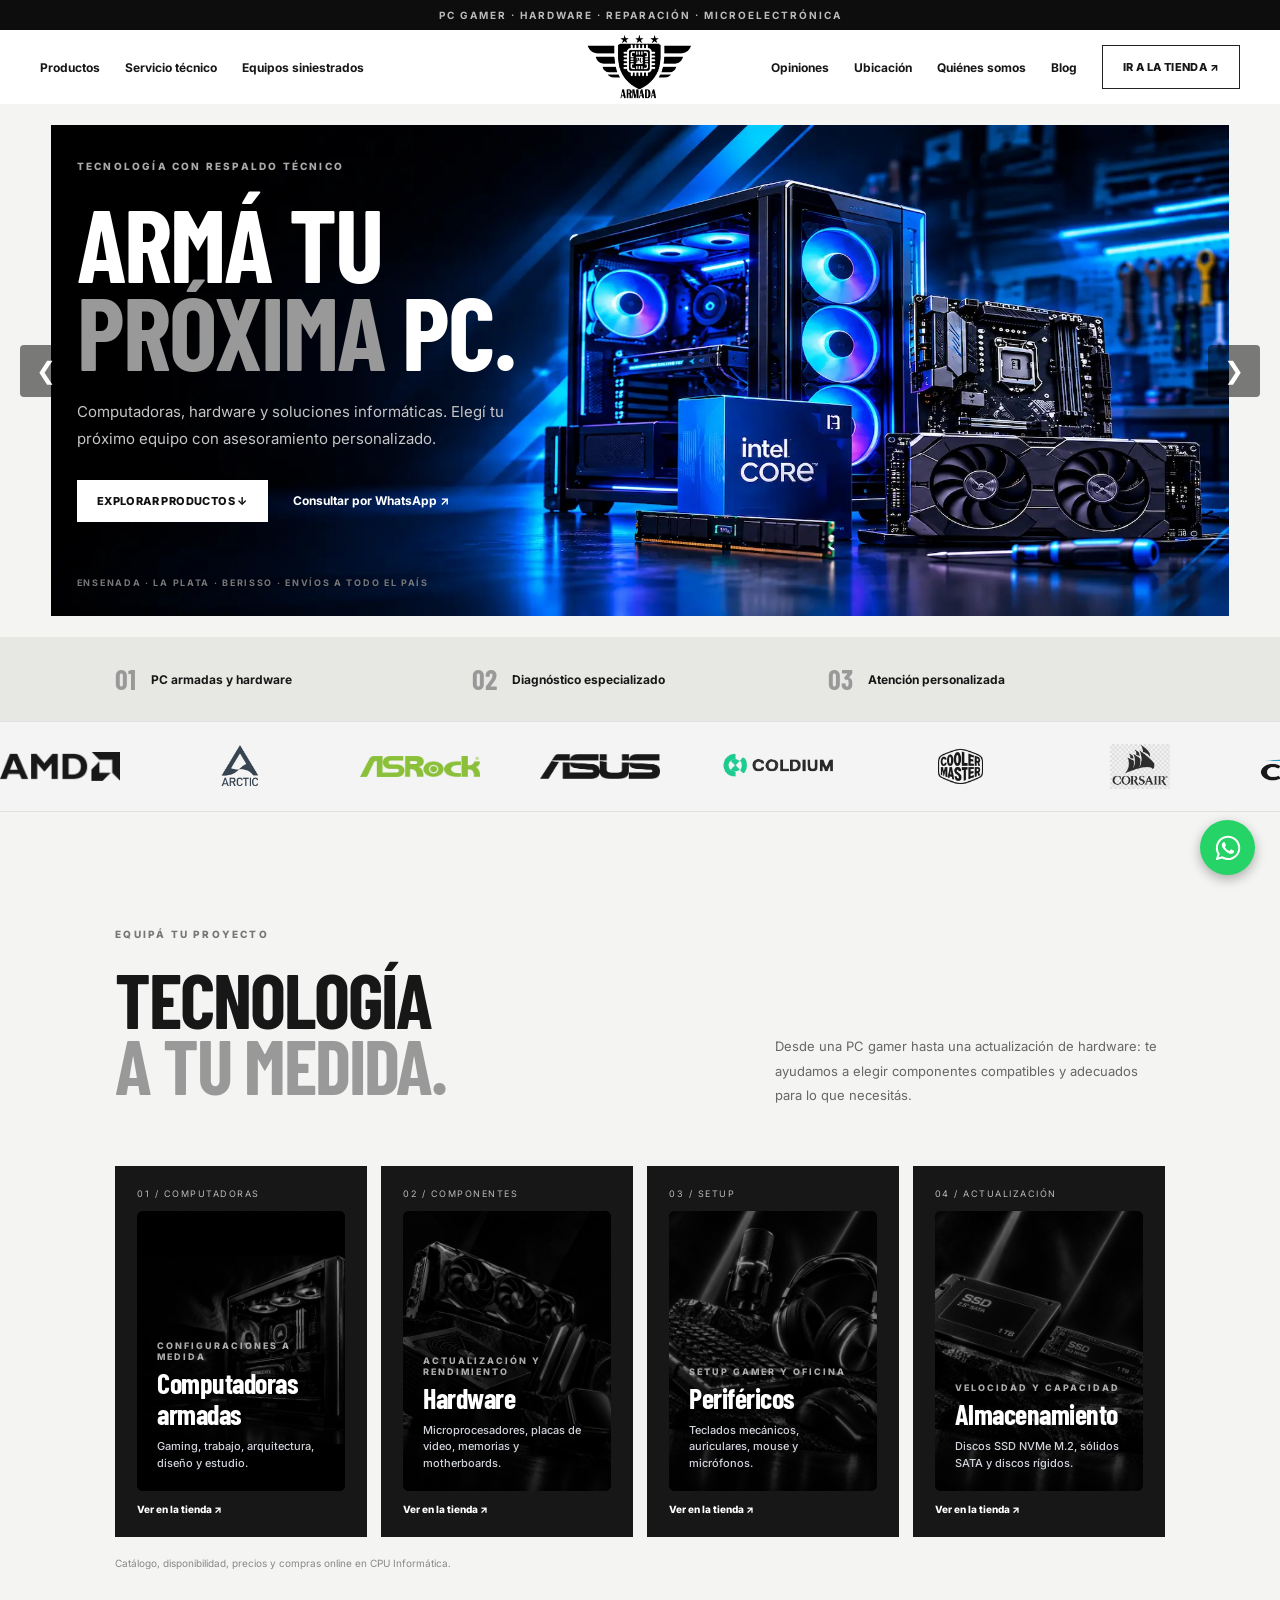
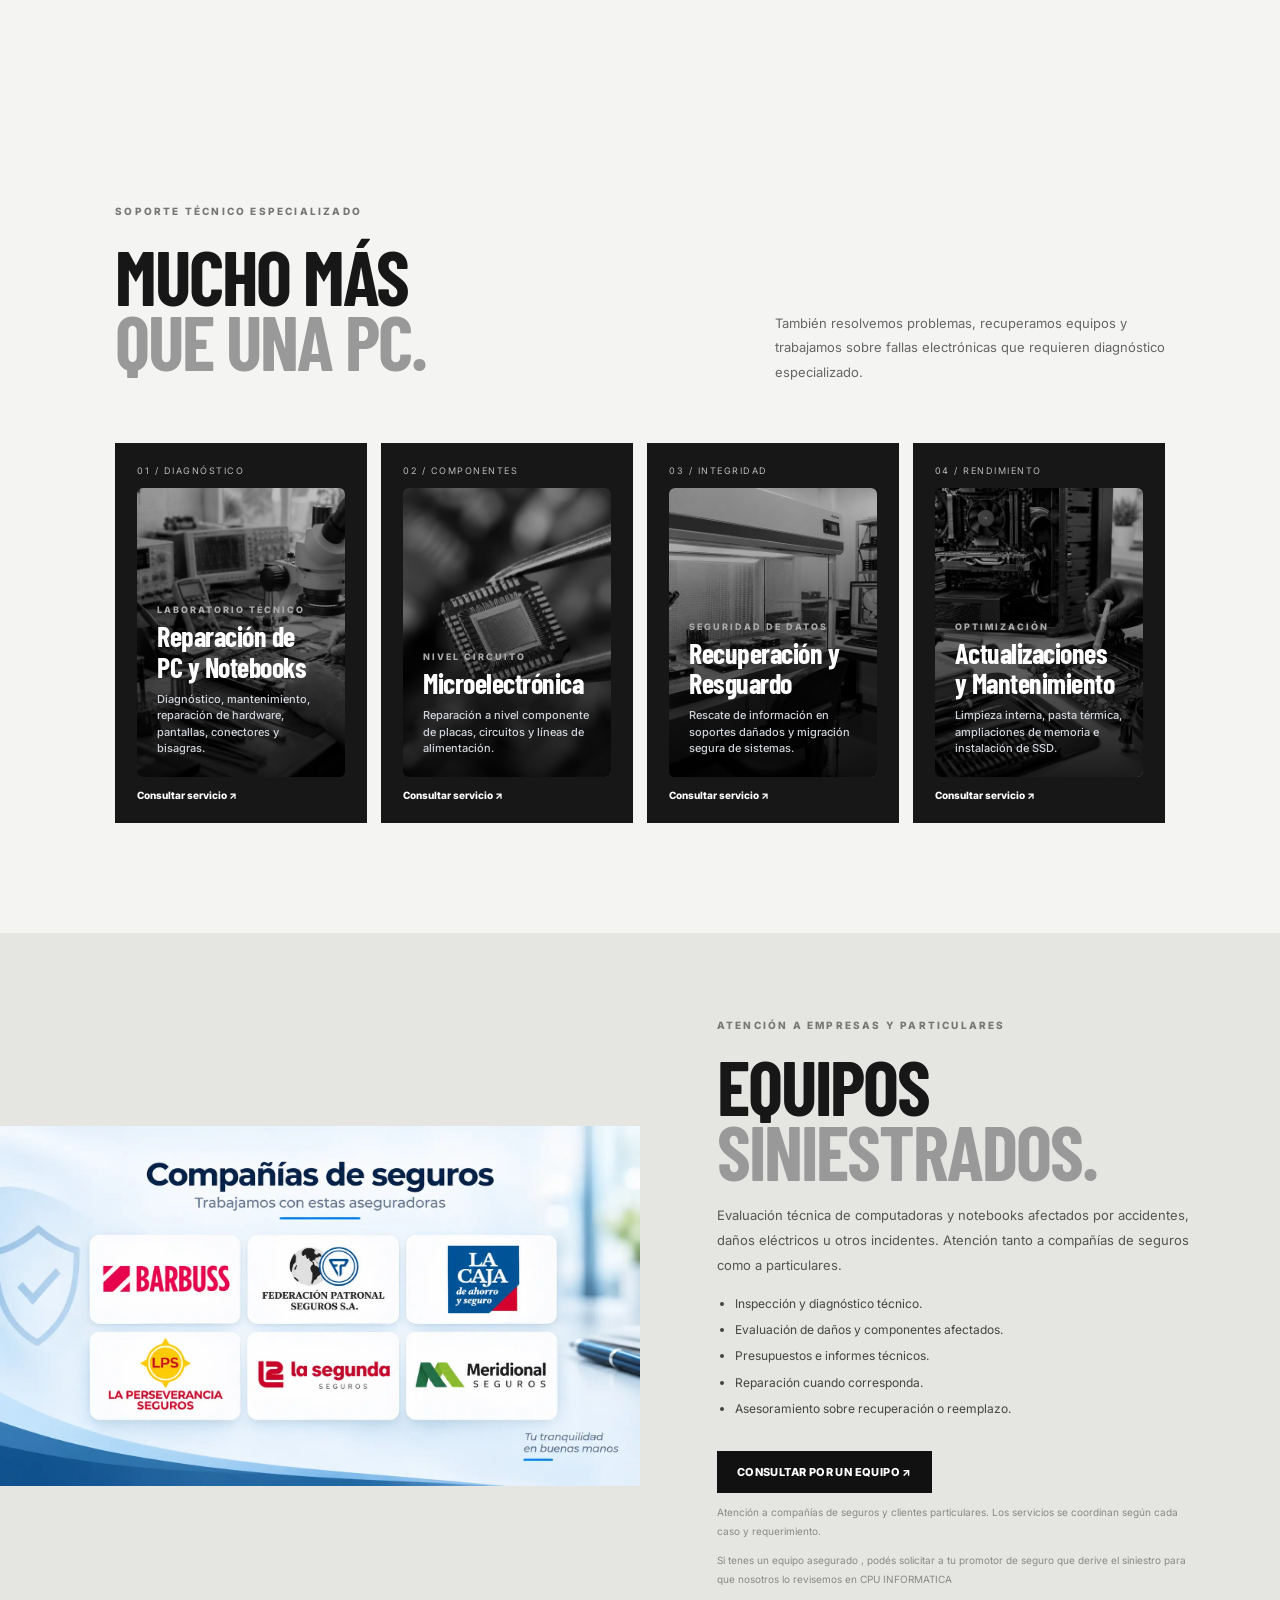
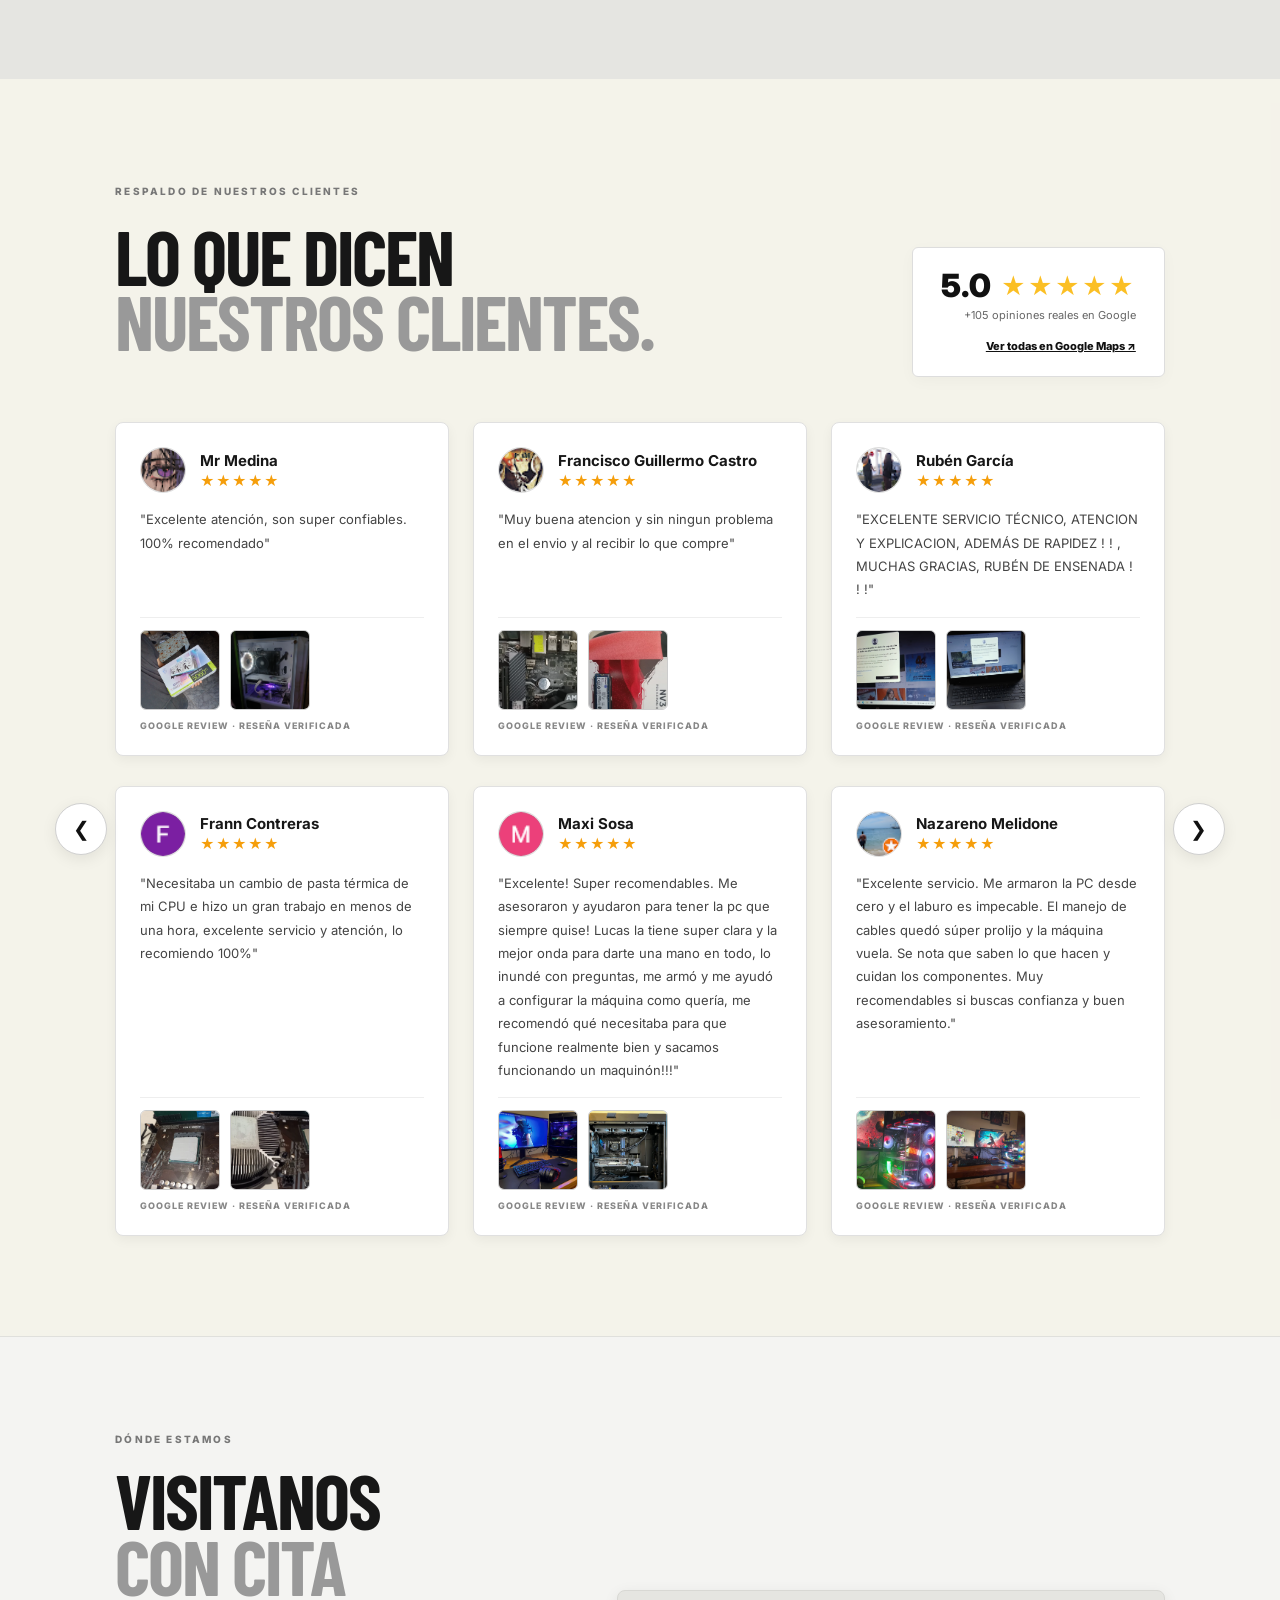
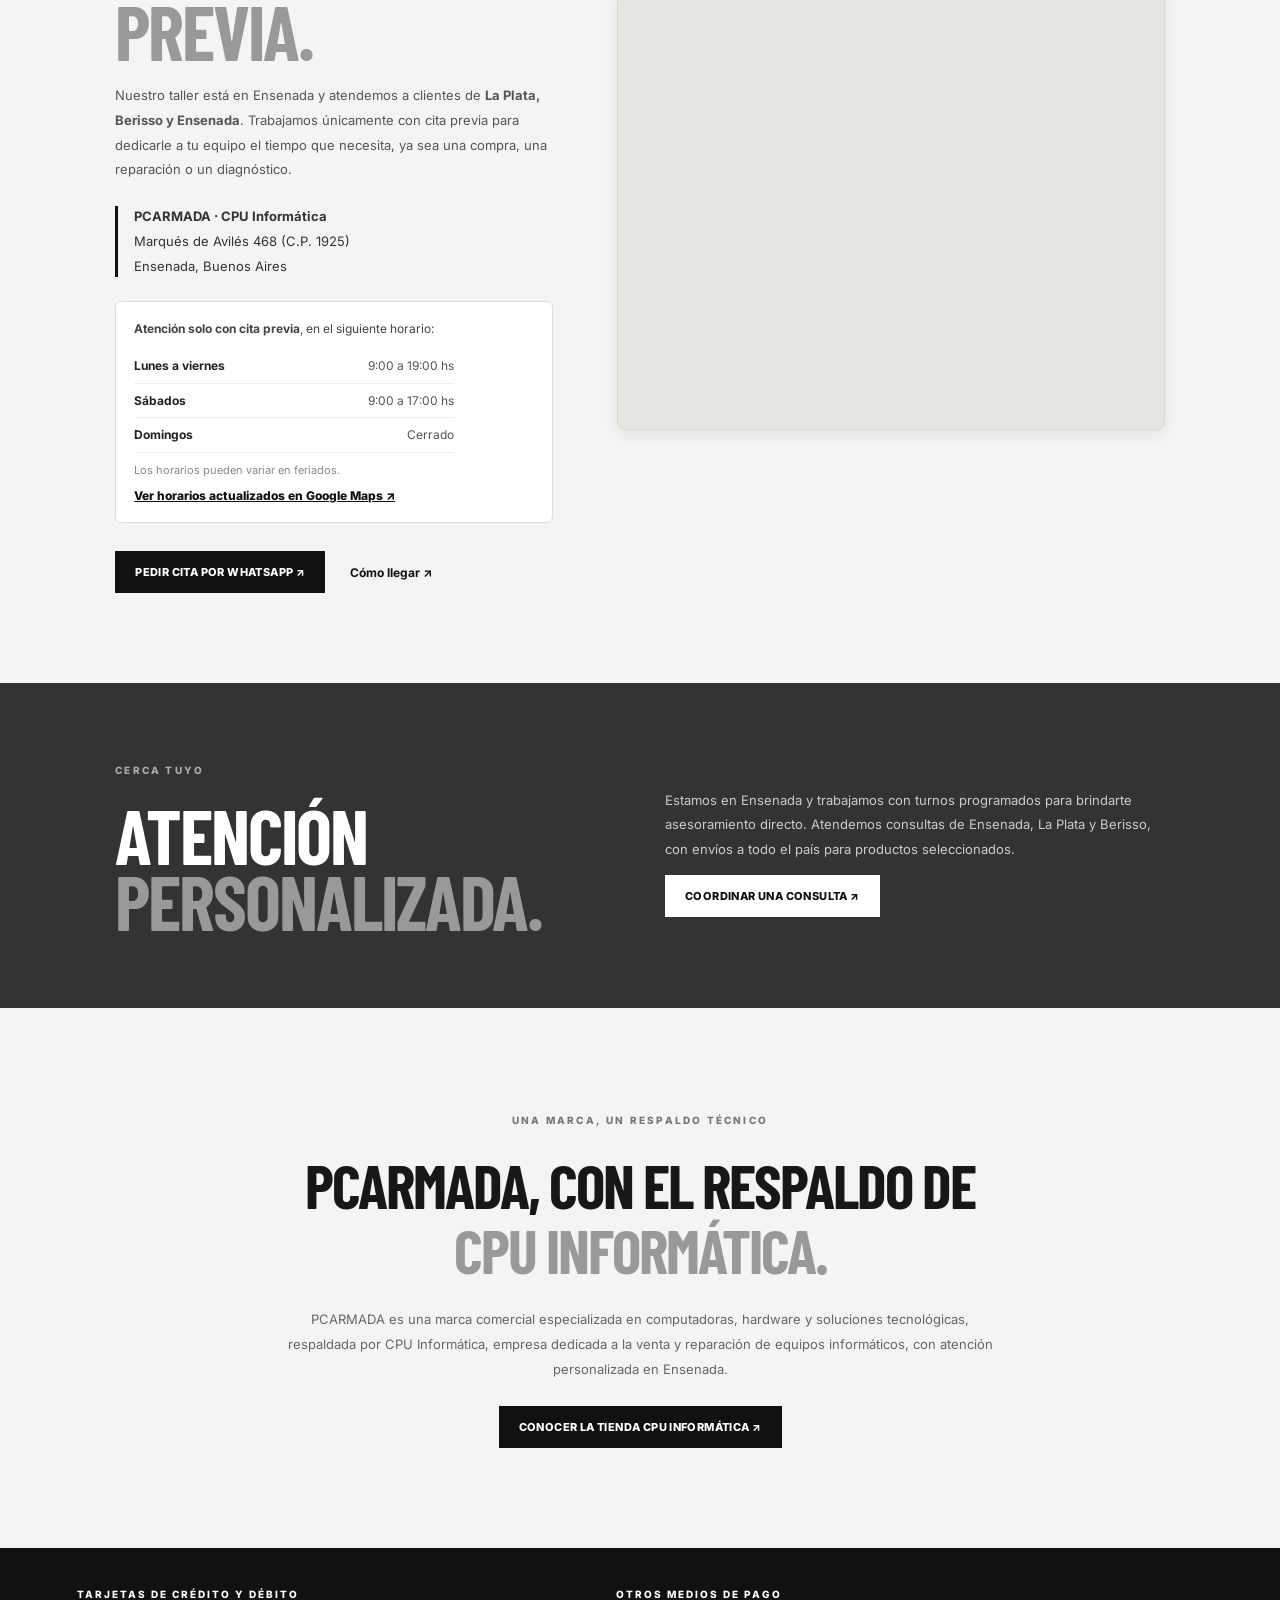
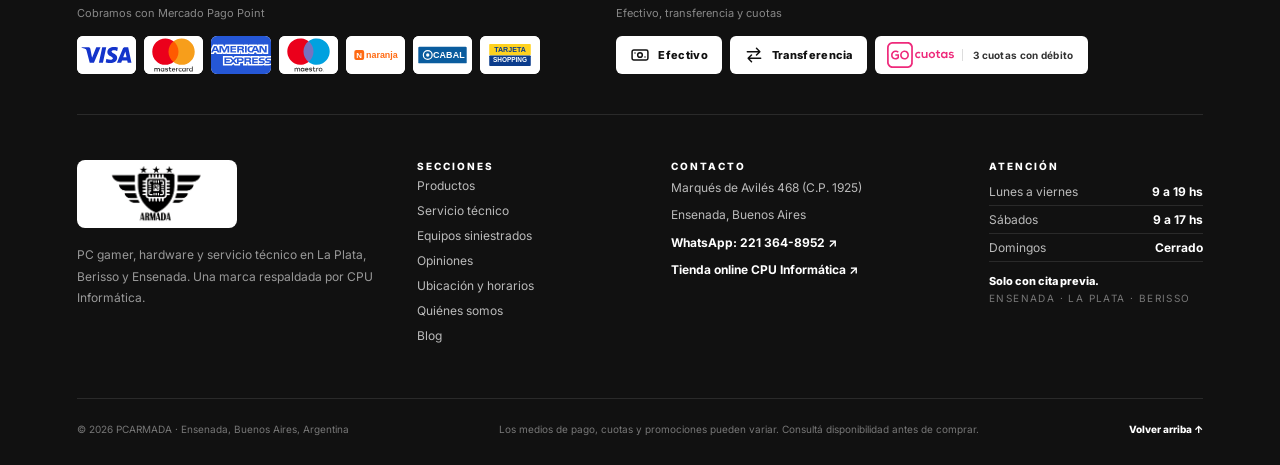
==== commit 291e0079: "Add files via upload" ====
--- a/index.html
+++ b/index.html
@@ -89,6 +89,7 @@
       <a href="#opiniones">Opiniones</a>
       <a href="#ubicacion">Ubicación</a>
       <a href="#quienes-somos">Quiénes somos</a>
+      <a href="/blog/">Blog</a>
     </nav>
     <a class="button button-outline" href="https://www.cpuinformatica.com.ar" target="_blank" rel="noopener">Ir a la tienda ↗</a>
   </div>
@@ -137,6 +138,7 @@
 
 
 
+    
 
 <!-- CARRUSEL INFINITO DE MARCAS -->
 <div class="brands-marquee">
@@ -851,6 +853,7 @@
         <li><a href="#opiniones">Opiniones</a></li>
         <li><a href="#ubicacion">Ubicación y horarios</a></li>
         <li><a href="#quienes-somos">Quiénes somos</a></li>
+        <li><a href="/blog/">Blog</a></li>
       </ul>
     </nav>
 
--- a/styles.css
+++ b/styles.css
@@ -1387,4 +1387,355 @@
     text-align: left;
     width: 100%;
   }
-}+}
+
+/* =========================================
+   BLOG (índice y artículos)
+   ========================================= */
+.nav a[aria-current="page"] {
+  border-bottom: 2px solid #111;
+}
+
+.breadcrumbs {
+  display: flex;
+  flex-wrap: wrap;
+  gap: 8px;
+  font-size: 11px;
+  font-weight: 700;
+  color: #888;
+  margin-bottom: 28px;
+}
+
+.breadcrumbs a:hover {
+  color: #111;
+  text-decoration: underline;
+}
+
+.breadcrumbs [aria-current="page"] {
+  color: #444;
+}
+
+/* ---- Cabecera del índice ---- */
+.blog-hero {
+  padding: 80px clamp(24px, 9vw, 140px) 50px;
+  background: #f4f4f2;
+}
+
+.blog-hero h1 {
+  font-family: "Barlow Condensed", Impact, sans-serif;
+  font-size: clamp(52px, 7vw, 92px);
+  line-height: .9;
+  letter-spacing: -2px;
+  margin: 20px 0;
+  color: #171717;
+}
+
+.blog-hero h1 em {
+  font-style: normal;
+  color: #999;
+}
+
+.blog-hero > p {
+  max-width: 640px;
+  color: #555;
+  font-size: 14px;
+  line-height: 1.9;
+  margin: 0;
+}
+
+/* ---- Listado de artículos ---- */
+.blog-list {
+  padding: 20px clamp(24px, 9vw, 140px) 100px;
+}
+
+.blog-grid {
+  display: grid;
+  grid-template-columns: repeat(3, 1fr);
+  gap: 24px;
+}
+
+.blog-card {
+  background: #fff;
+  border: 1px solid #e0e0e0;
+  border-radius: 8px;
+  box-shadow: 0 4px 12px rgba(0, 0, 0, 0.05);
+  transition: transform .2s ease, box-shadow .2s ease;
+}
+
+.blog-card:hover {
+  transform: translateY(-3px);
+  box-shadow: 0 8px 22px rgba(0, 0, 0, 0.10);
+}
+
+.blog-card-link {
+  display: flex;
+  flex-direction: column;
+  height: 100%;
+  padding: 26px;
+}
+
+.blog-card-cat {
+  display: inline-block;
+  font-size: 9px;
+  letter-spacing: 2px;
+  font-weight: 800;
+  text-transform: uppercase;
+  color: #777;
+}
+
+.blog-card h2 {
+  font-family: "Barlow Condensed", sans-serif;
+  font-size: 28px;
+  line-height: 1.1;
+  letter-spacing: -0.5px;
+  margin: 12px 0;
+  color: #111;
+}
+
+.blog-card p {
+  flex: 1;
+  margin: 0 0 16px;
+  font-size: 13px;
+  line-height: 1.8;
+  color: #555;
+}
+
+.blog-card-meta {
+  display: flex;
+  flex-wrap: wrap;
+  gap: 6px 14px;
+  font-size: 11px;
+  color: #888;
+  margin-bottom: 14px;
+}
+
+.blog-card .card-link {
+  color: #111;
+}
+
+.blog-empty {
+  font-size: 13px;
+  color: #666;
+  line-height: 1.8;
+  max-width: 520px;
+}
+
+.blog-grid:has(.blog-card) + .blog-empty {
+  display: none;
+}
+
+/* ---- CTA ---- */
+.blog-cta {
+  background: #333;
+  color: #fff;
+  padding: 70px clamp(24px, 9vw, 140px);
+  display: flex;
+  align-items: center;
+  justify-content: space-between;
+  gap: 40px;
+  flex-wrap: wrap;
+}
+
+.blog-cta .eyebrow {
+  color: #aaa;
+}
+
+.blog-cta h2 {
+  font-family: "Barlow Condensed", Impact, sans-serif;
+  font-size: clamp(40px, 5vw, 64px);
+  line-height: .95;
+  letter-spacing: -1.5px;
+  margin: 16px 0;
+}
+
+.blog-cta h2 em {
+  font-style: normal;
+  color: #999;
+}
+
+.blog-cta p {
+  margin: 0;
+  max-width: 460px;
+  color: #ccc;
+  font-size: 13px;
+  line-height: 1.9;
+}
+
+/* ---- Artículo ---- */
+.article {
+  max-width: 800px;
+  margin: 0 auto;
+  padding: 70px 24px 90px;
+}
+
+.article-header h1 {
+  font-family: "Barlow Condensed", Impact, sans-serif;
+  font-size: clamp(40px, 6vw, 68px);
+  line-height: 1;
+  letter-spacing: -1.5px;
+  margin: 16px 0 20px;
+  color: #171717;
+}
+
+.article-meta {
+  display: flex;
+  flex-wrap: wrap;
+  gap: 6px 18px;
+  font-size: 12px;
+  color: #777;
+  padding-bottom: 28px;
+  border-bottom: 1px solid #ddd;
+}
+
+.article-meta b {
+  color: #222;
+}
+
+.article-figure {
+  margin: 32px 0 0;
+}
+
+.article-figure img {
+  width: 100%;
+  height: auto;
+  display: block;
+  border-radius: 8px;
+}
+
+.article-figure figcaption {
+  font-size: 11px;
+  color: #888;
+  margin-top: 8px;
+}
+
+.article-body {
+  padding-top: 32px;
+  font-size: 16px;
+  line-height: 1.85;
+  color: #333;
+}
+
+.article-body p {
+  margin: 0 0 20px;
+}
+
+.article-lead {
+  font-size: 18px;
+  line-height: 1.8;
+  color: #222;
+  font-weight: 500;
+}
+
+.article-body h2 {
+  font-family: "Barlow Condensed", Impact, sans-serif;
+  font-size: clamp(30px, 4vw, 40px);
+  line-height: 1.05;
+  letter-spacing: -0.5px;
+  margin: 44px 0 16px;
+  color: #111;
+}
+
+.article-body h3 {
+  font-size: 18px;
+  font-weight: 800;
+  line-height: 1.3;
+  margin: 30px 0 10px;
+  color: #111;
+}
+
+.article-body ul,
+.article-body ol {
+  margin: 0 0 22px;
+  padding-left: 22px;
+}
+
+.article-body li {
+  margin-bottom: 8px;
+}
+
+.article-body a {
+  color: #111;
+  font-weight: 700;
+  text-decoration: underline;
+}
+
+.article-body a:hover {
+  opacity: .6;
+}
+
+.article-body img {
+  max-width: 100%;
+  height: auto;
+  border-radius: 8px;
+}
+
+.article-body blockquote {
+  margin: 28px 0;
+  padding: 4px 0 4px 20px;
+  border-left: 3px solid #111;
+  color: #444;
+  font-style: italic;
+}
+
+.article-cta {
+  margin-top: 50px;
+  padding: 36px 32px;
+  background: #333;
+  color: #fff;
+  border-radius: 8px;
+}
+
+.article-cta h2 {
+  font-family: "Barlow Condensed", Impact, sans-serif;
+  font-size: 36px;
+  line-height: 1;
+  margin: 0 0 12px;
+  letter-spacing: -0.5px;
+}
+
+.article-cta p {
+  margin: 0;
+  color: #ccc;
+  font-size: 13px;
+  line-height: 1.9;
+}
+
+.article-back {
+  margin-top: 32px;
+  font-size: 12px;
+  font-weight: 800;
+}
+
+.article-back a:hover {
+  text-decoration: underline;
+}
+
+@media (max-width: 900px) {
+  .blog-grid {
+    grid-template-columns: repeat(2, 1fr);
+  }
+}
+
+@media (max-width: 650px) {
+  .blog-hero {
+    padding: 50px 24px 30px;
+  }
+  .blog-list {
+    padding: 10px 24px 70px;
+  }
+  .blog-grid {
+    grid-template-columns: 1fr;
+  }
+  .blog-cta {
+    padding: 55px 24px;
+  }
+  .article {
+    padding: 45px 20px 70px;
+  }
+  .article-body {
+    font-size: 15px;
+  }
+  .article-cta {
+    padding: 28px 22px;
+  }
+}
